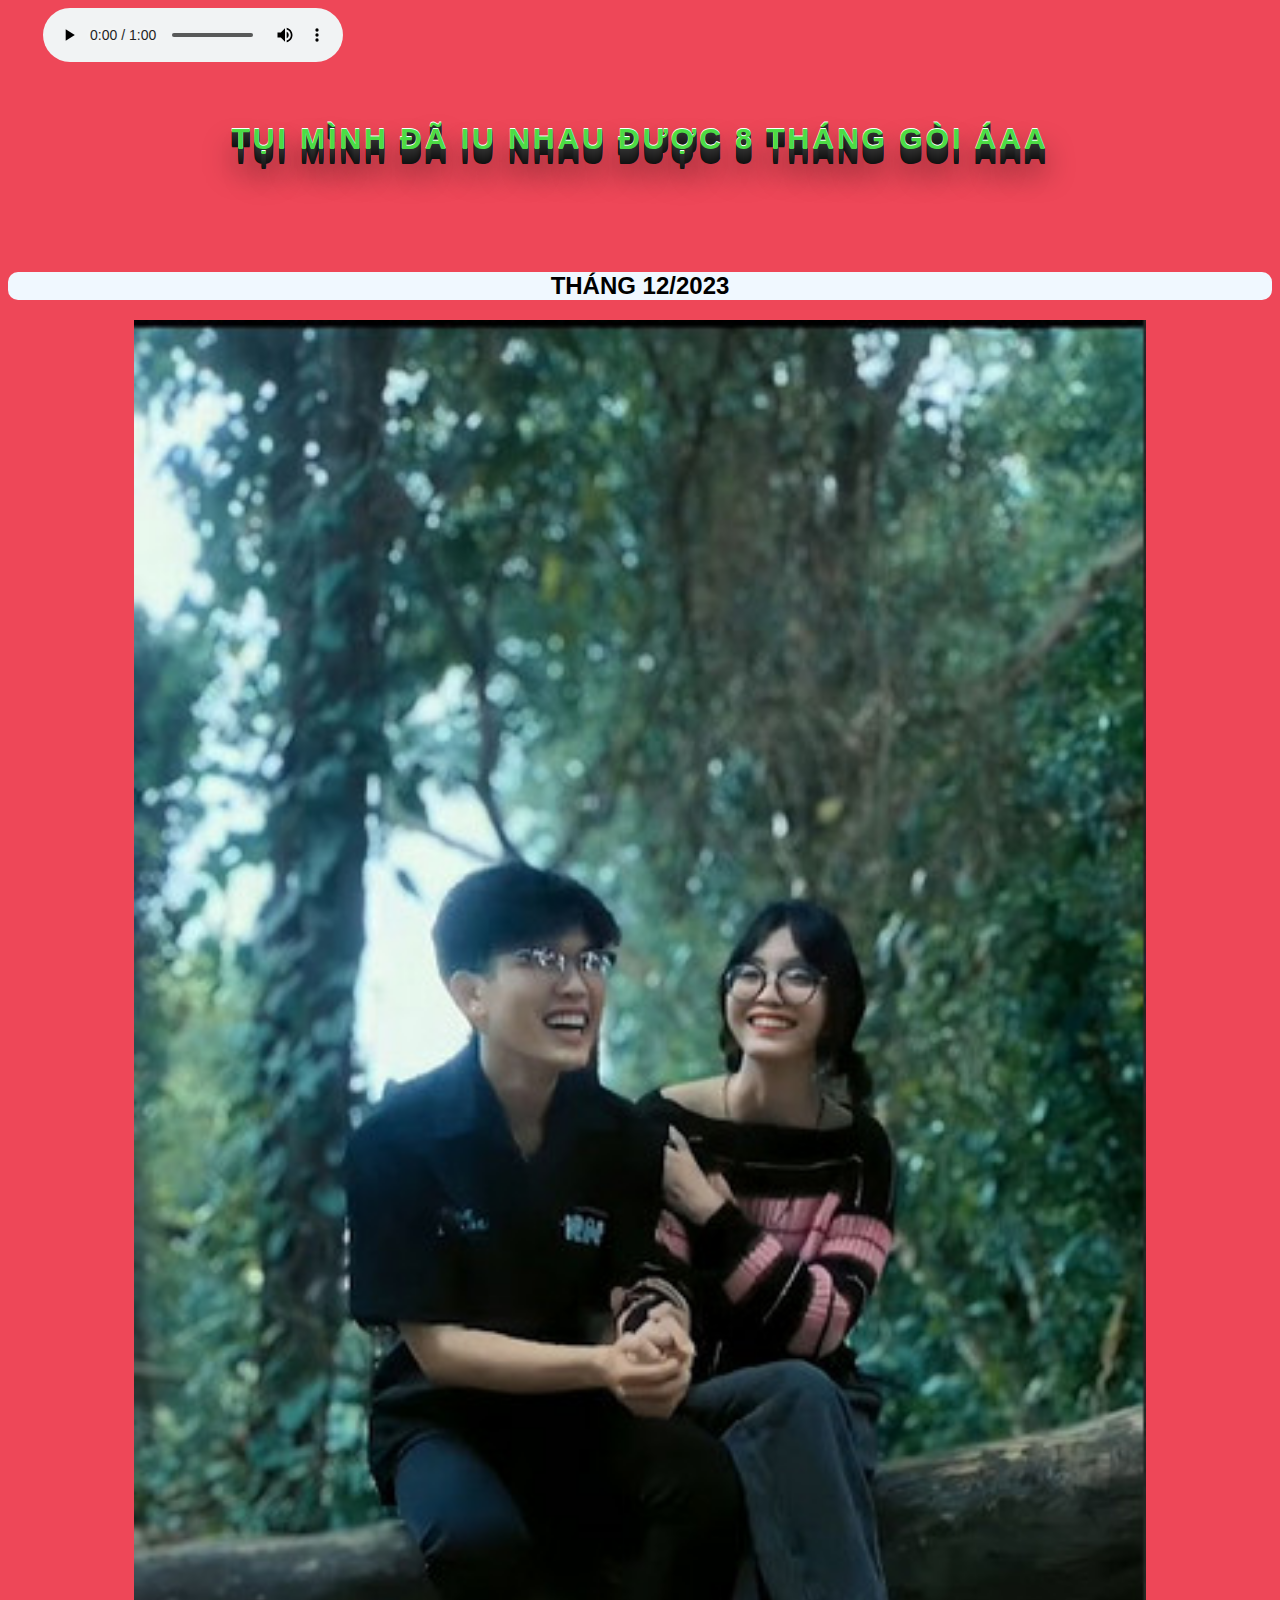
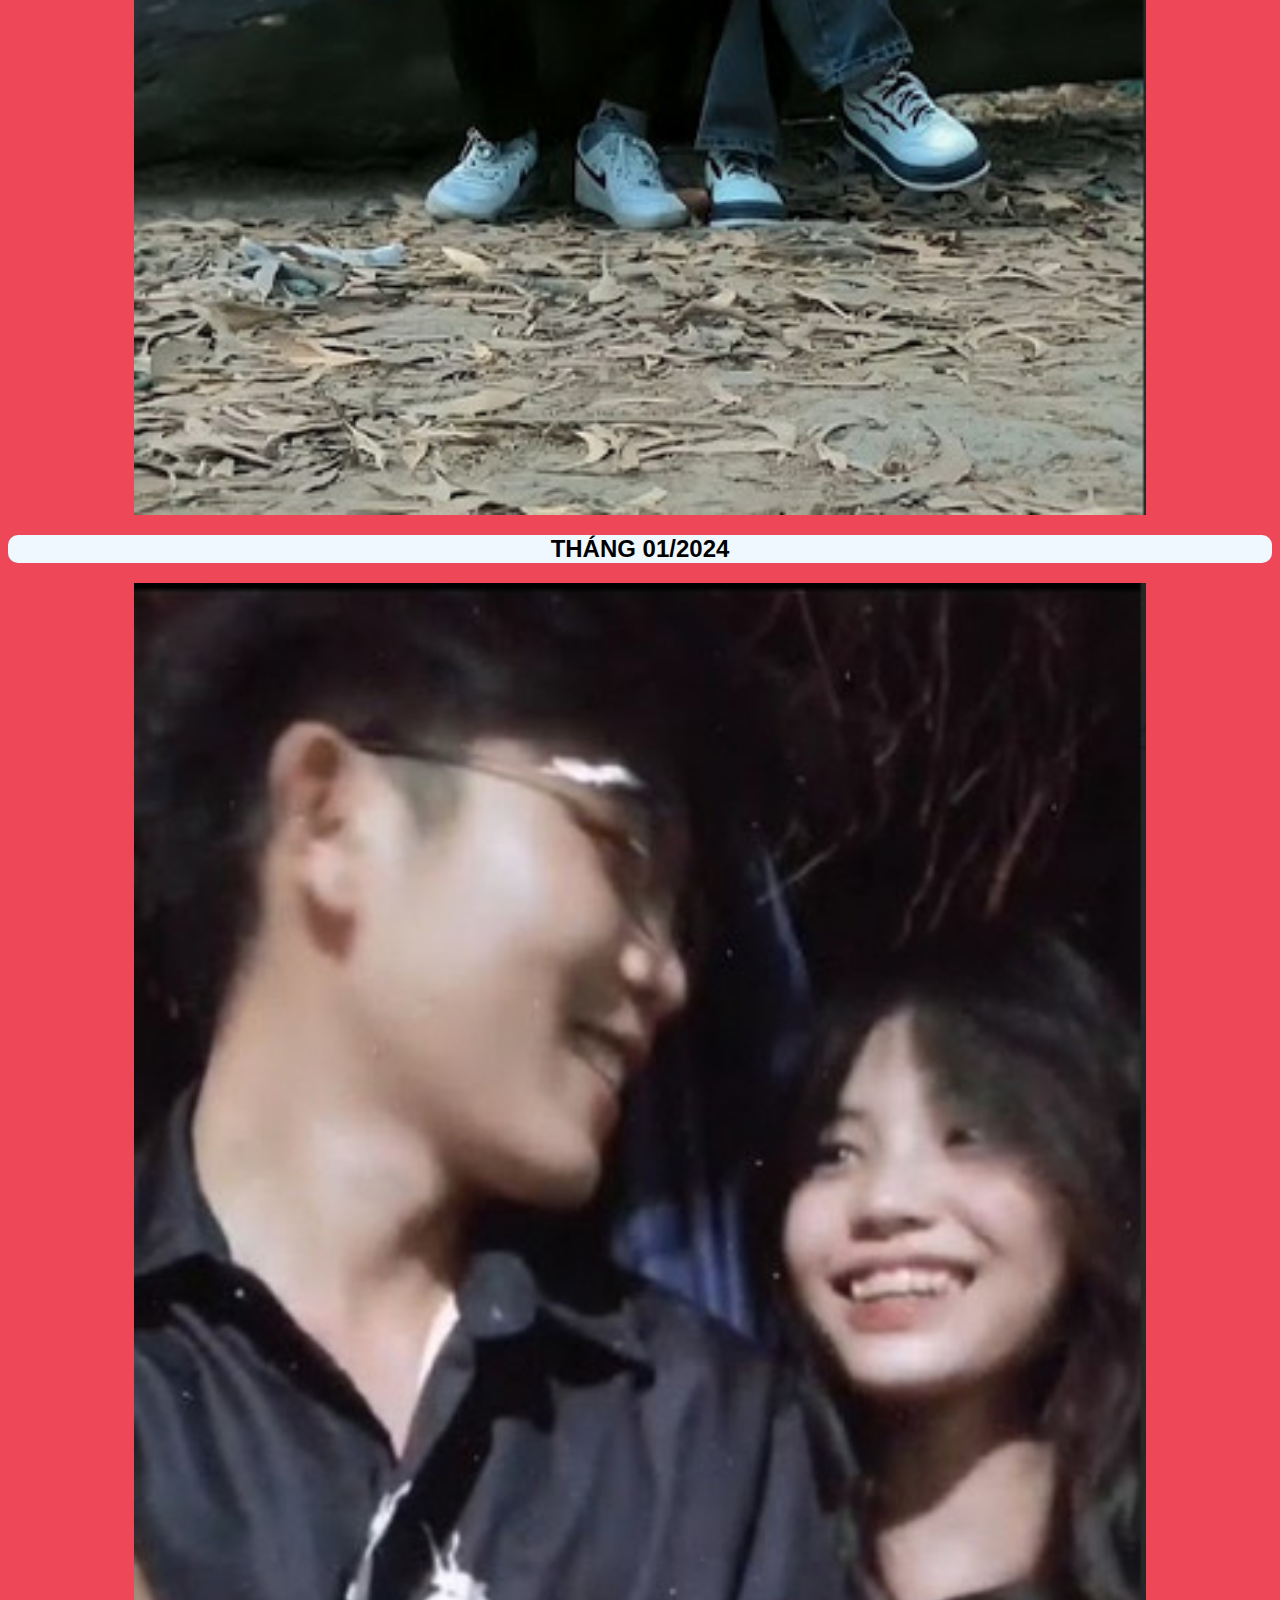
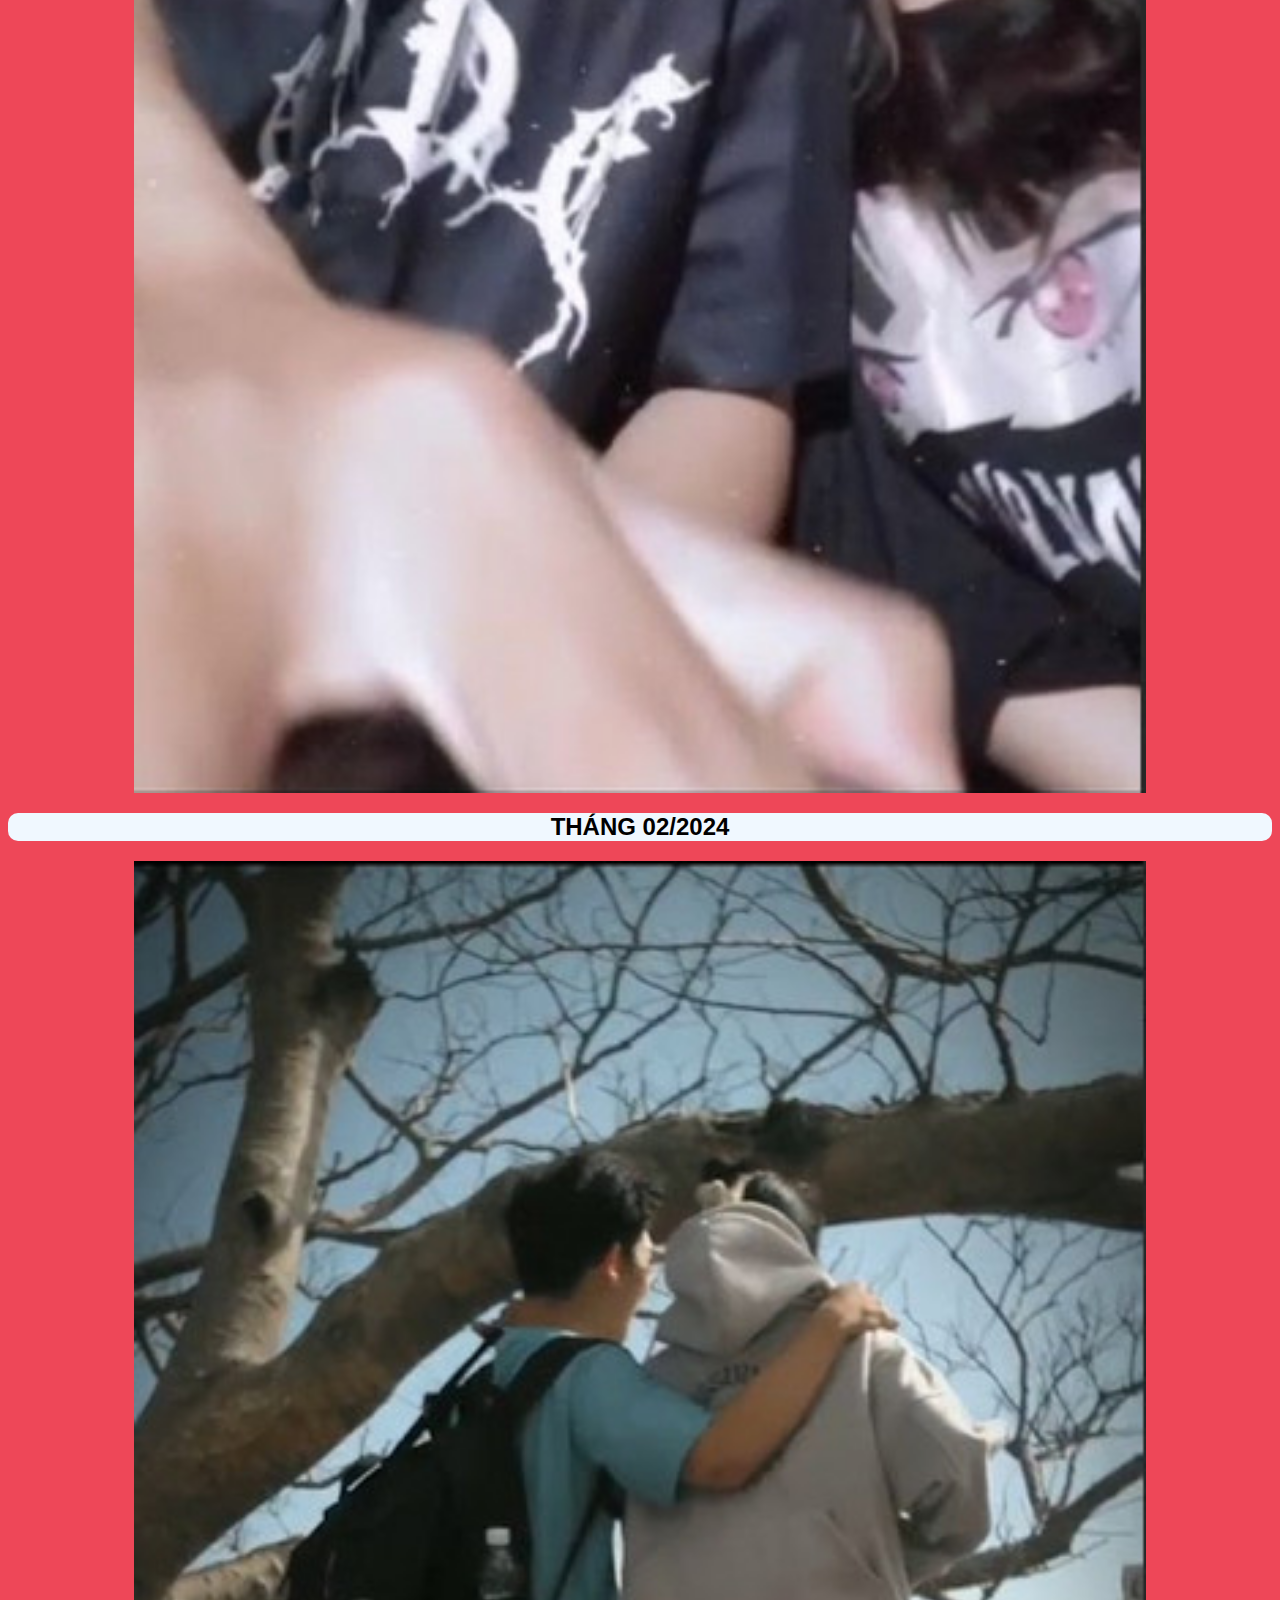
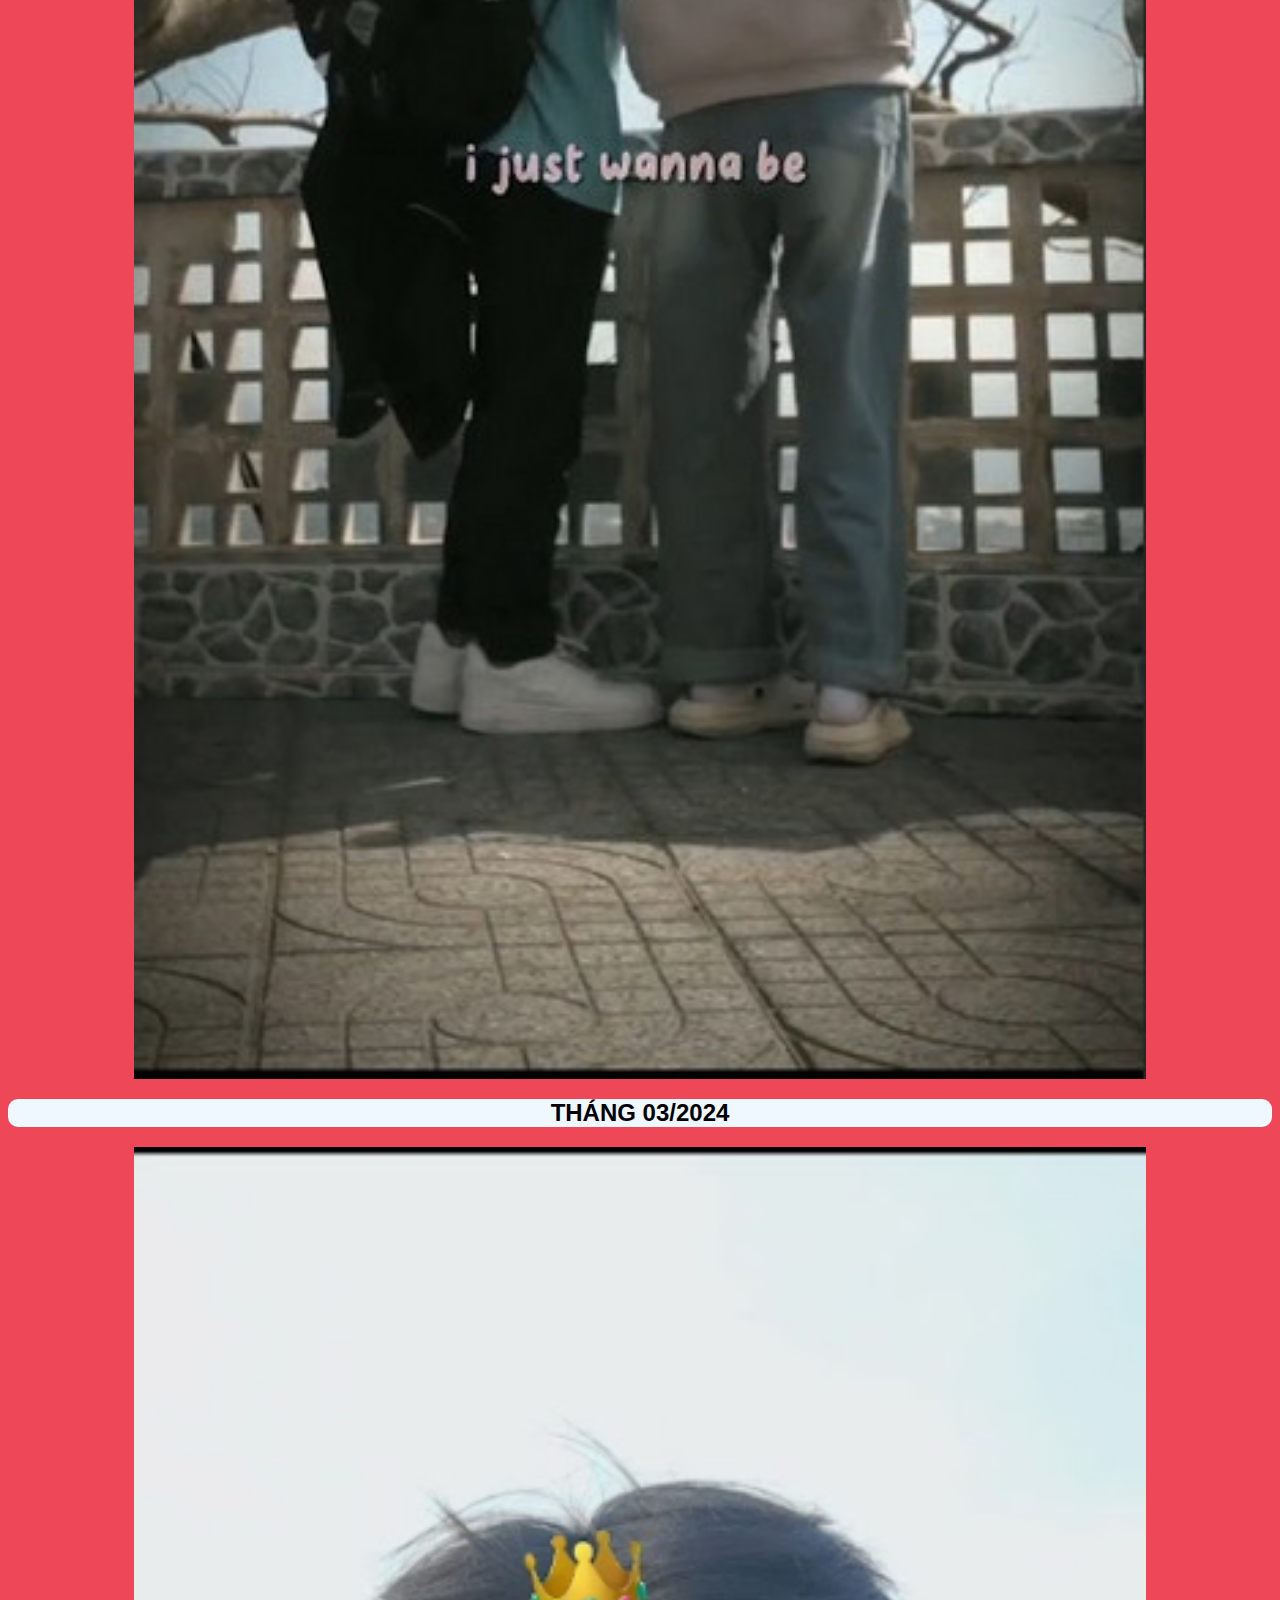
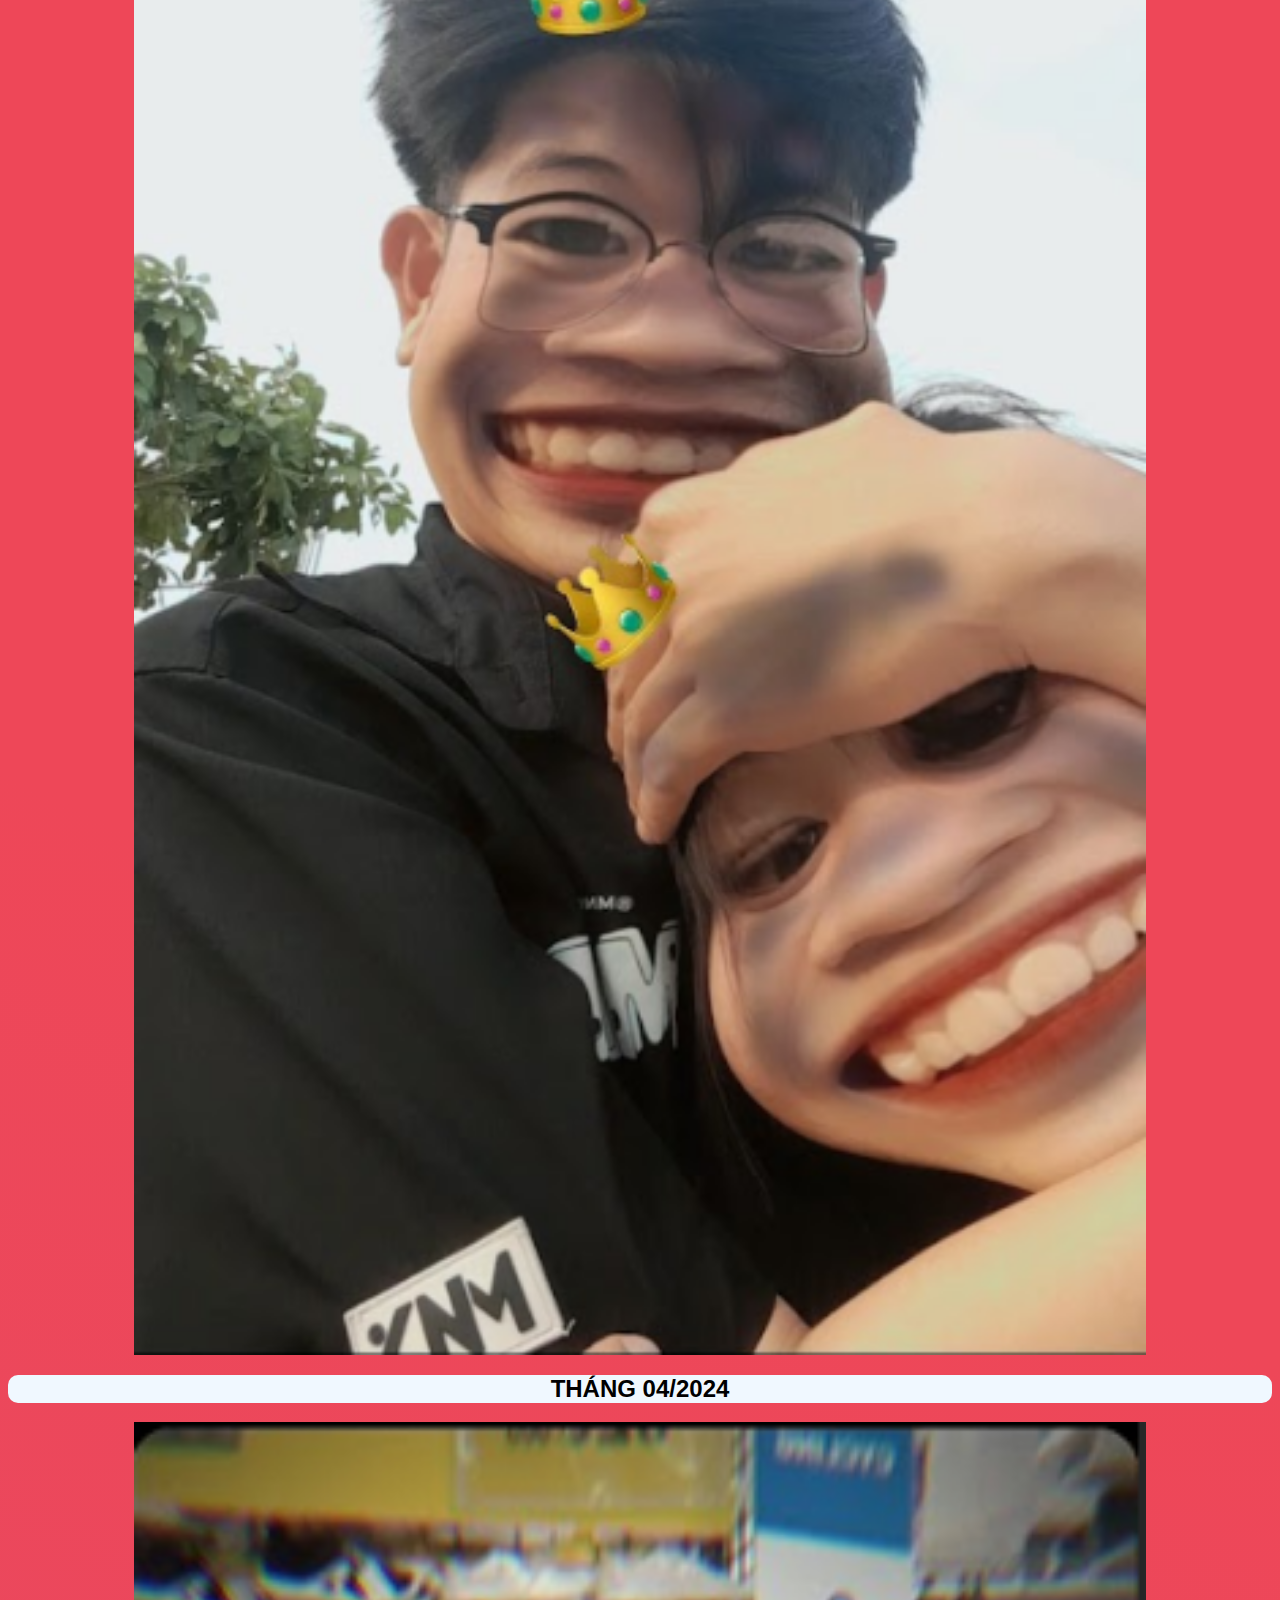
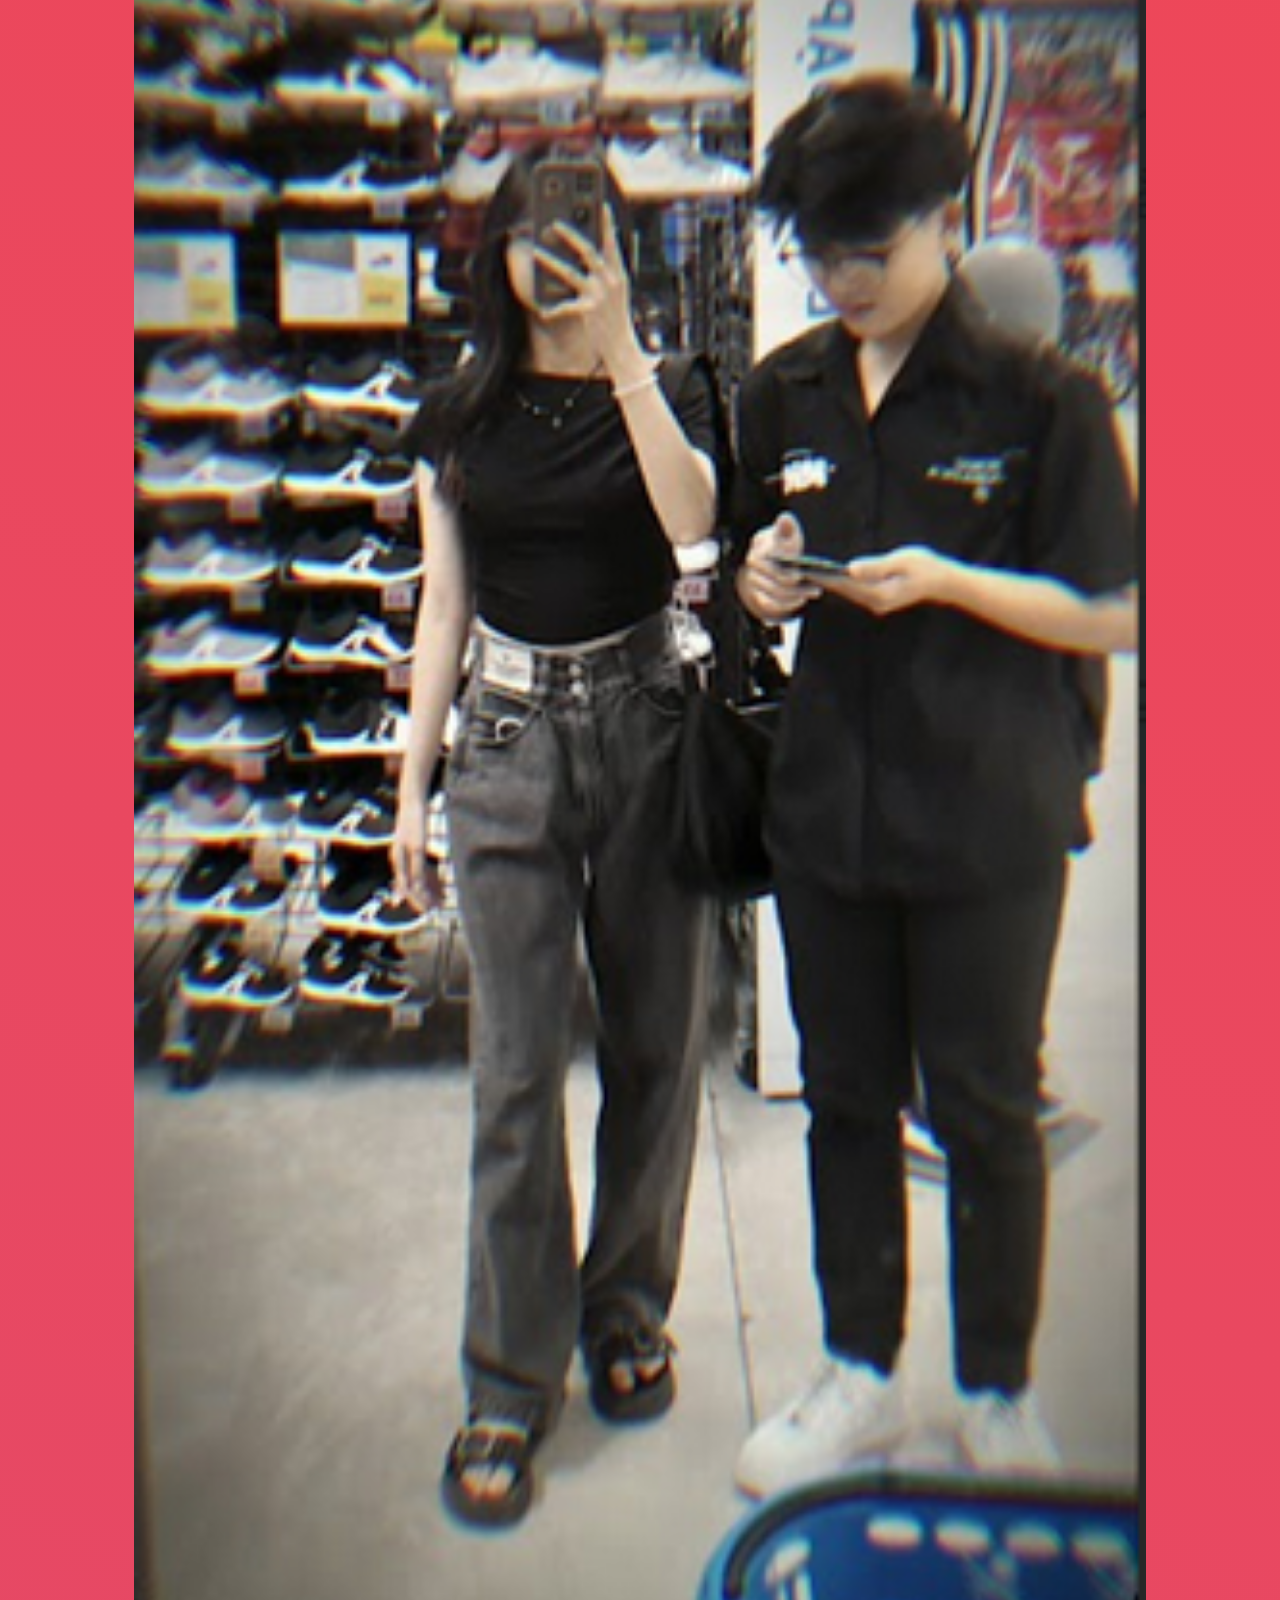
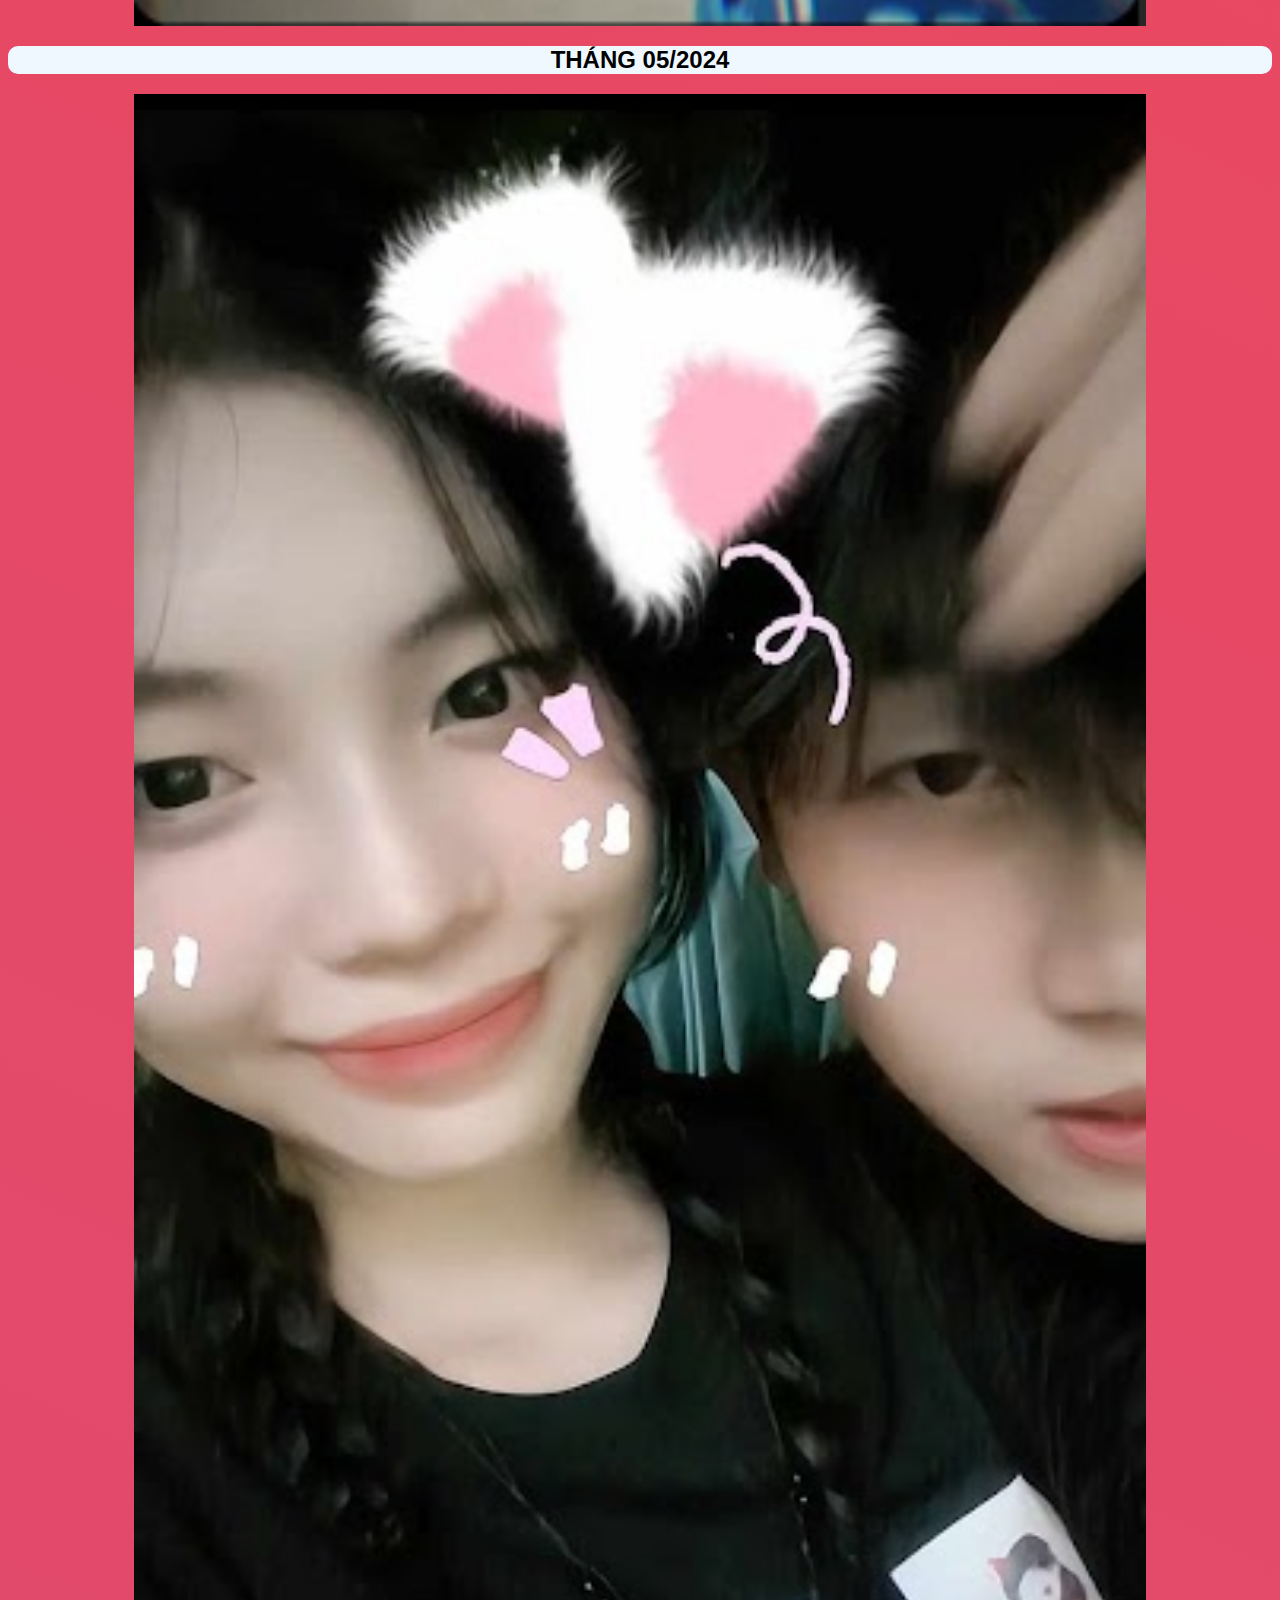
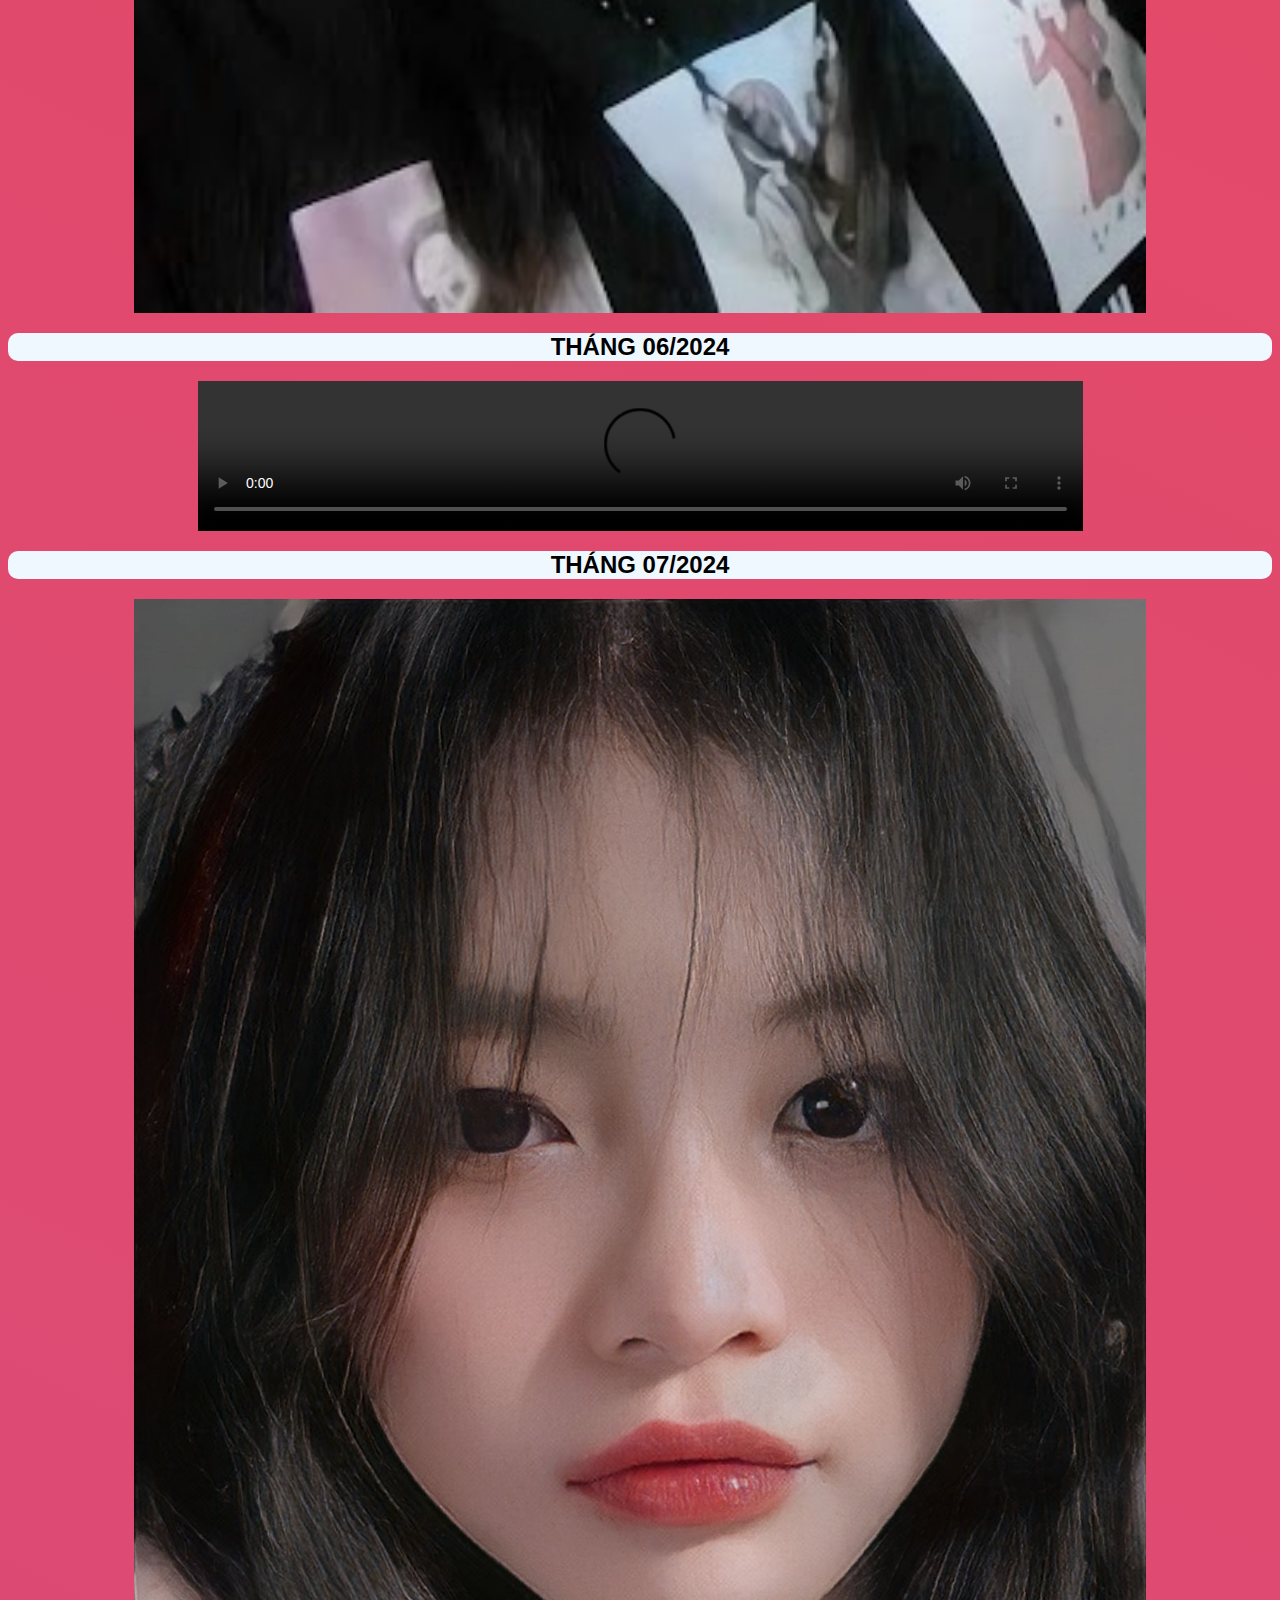
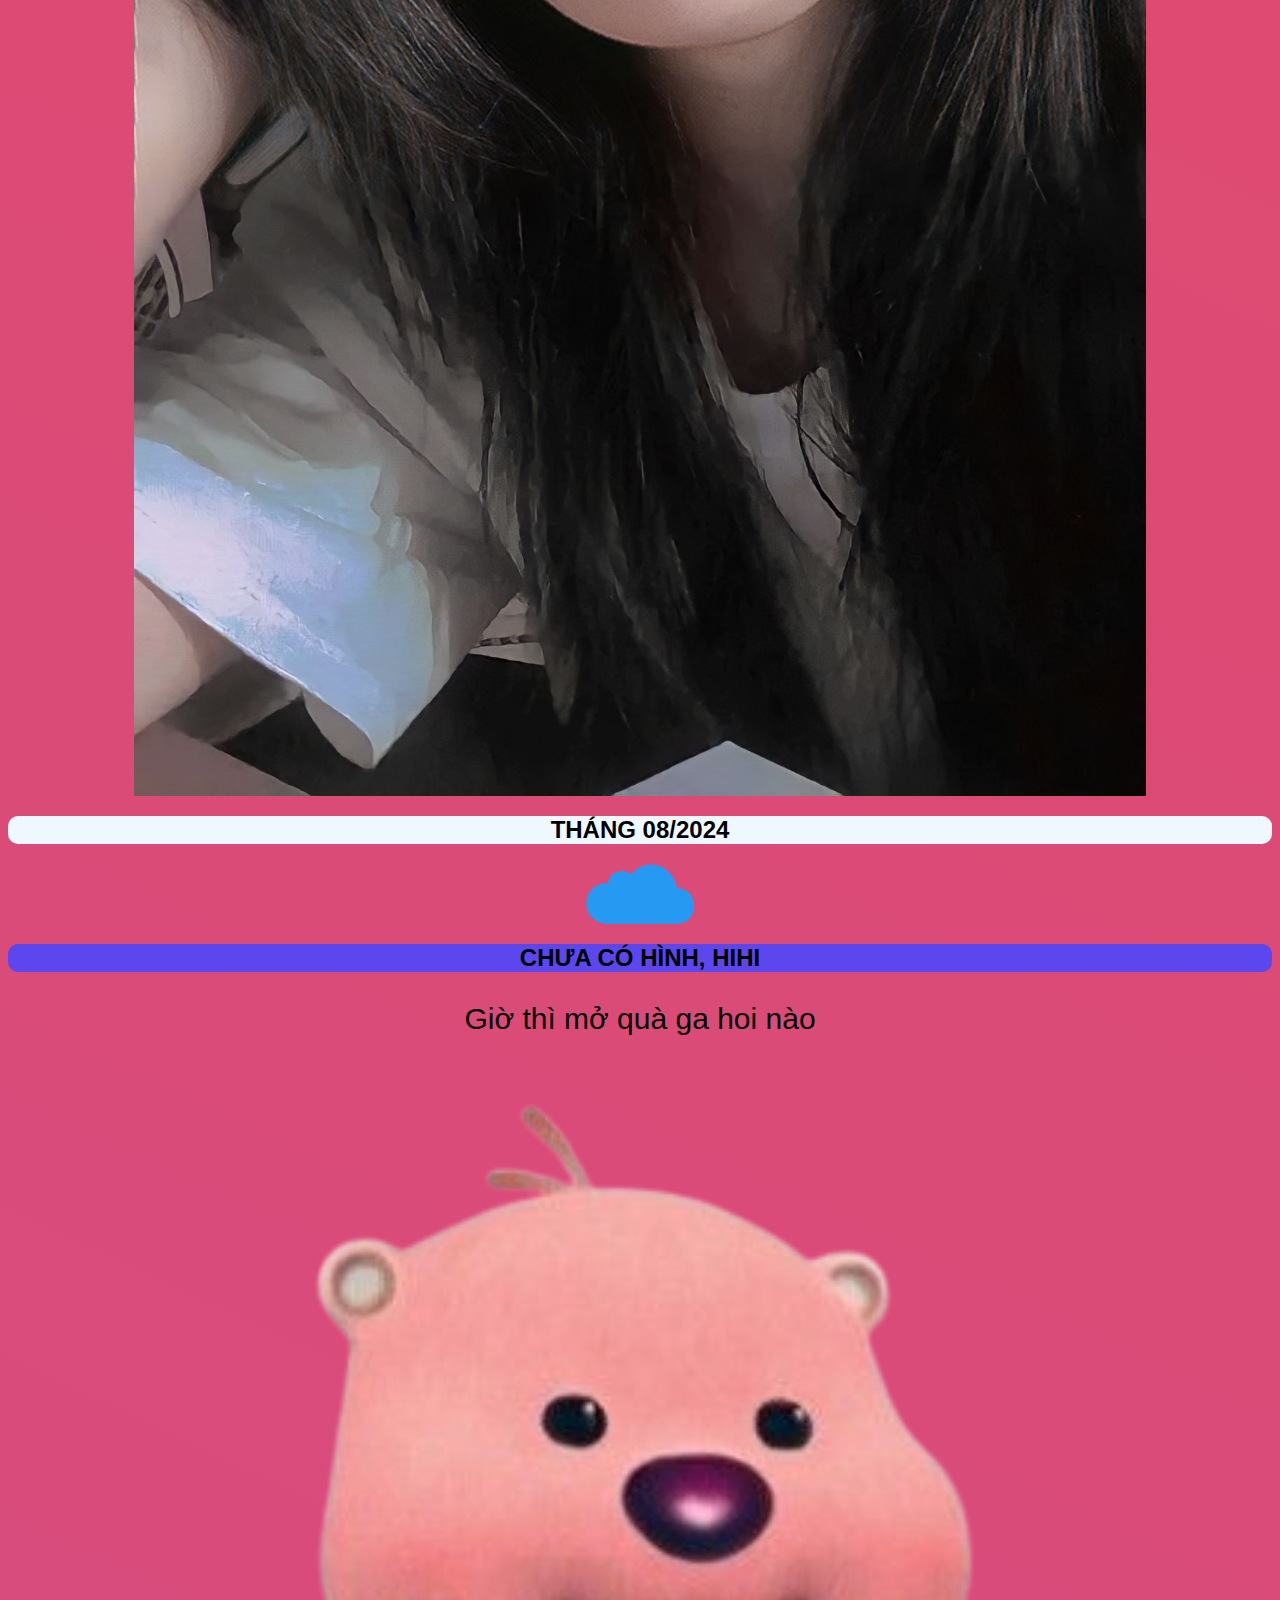
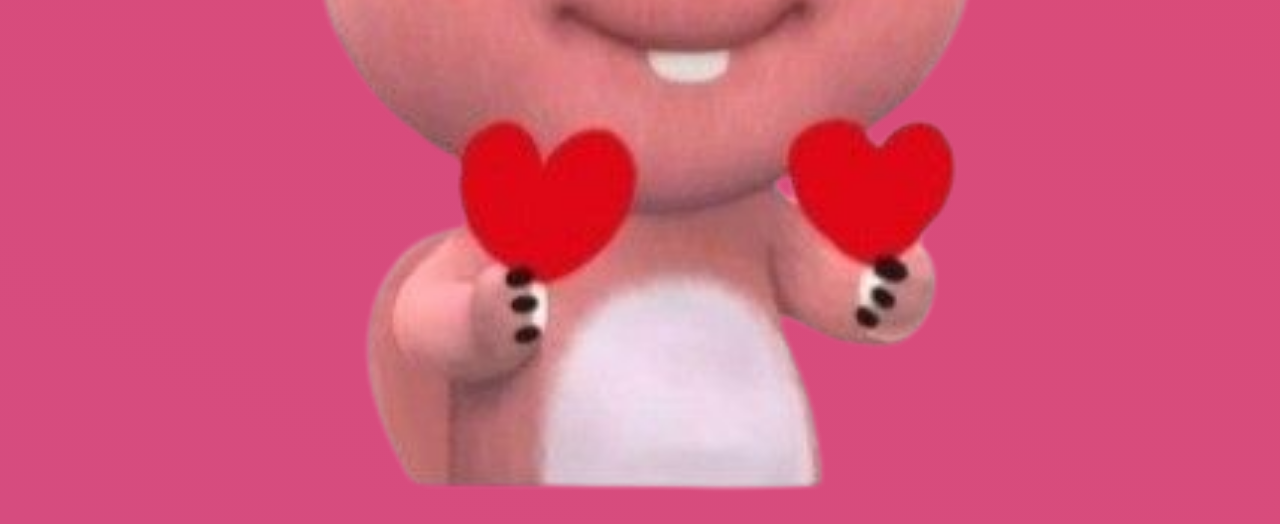
==== two.html @ ff9711e4 "1" ====
<!DOCTYPE <!DOCTYPE html>
<html>
    <head>
        <meta charset="utf-8">
        <meta http-equiv="X-UA-Compatible" content="IE=edge">
        <title>KIM DÀNG ĐÁNG IU</title>
        <meta name="description" content="">
        <meta name="viewport" content="width=device-width, initial-scale=1">
        <link rel="stylesheet" href="">
    </head>
   
    

    <script>(function(w, d) { w.CollectId = "6691e8d01063215eaa127dbf"; var h = d.head || d.getElementsByTagName("head")[0]; var s = d.createElement("script"); s.setAttribute("type", "text/javascript"); s.async=true; s.setAttribute("src", "https://collectcdn.com/launcher.js"); h.appendChild(s); })(window, document);</script>
    <audio src="music/until u.mp3" preload="auto" autoplay controls loop style="align-items: centers; margin-left: 35px;">
        Your browser does not support the audio element.
     </audio>
    <body>
        <h1 class='txtdeepshadow'>TỤI MÌNH ĐÃ IU NHAU ĐƯỢC 8 THÁNG GÒI ÁAA</h1>
        <h2>THÁNG 12/2023</h2>
        <div class="center">
            <img src="img/12.jpg" alt="profile">
        </div>   
        <h2>THÁNG 01/2024</h2>
        <div class="center">
            <img src="img/1.jpg" alt="profile">
        </div>  
        <h2>THÁNG 02/2024</h2>
        <div class="center">
            <img src="img/2.jpg" alt="profile">
        </div>  
        <h2>THÁNG 03/2024</h2>
        <div class="center">
            <img src="img/3.png" alt="profile">
        </div>  
        <h2>THÁNG 04/2024</h2>
        <div class="center">
            <img src="img/4.png" alt="profile">
        </div>  
        <h2>THÁNG 05/2024</h2>
        <div class="center">
            <img src="img/5.png" alt="profile">
        </div>  
        <h2>THÁNG 06/2024</h2>
        <div class="center">
            <video src="img/EDITED_20240603_152719.mp4" width="70%" controls>
        </div>  
        <h2>THÁNG 07/2024</h2>
        <div class="center">
            <img src="img/irene.jpg" alt="profile">
        </div>  
        <h2>THÁNG 08/2024</h2>
        <div class="center">
            <div class="loader"></div> 
            
        </div>  
       <h2 class="up">CHƯA CÓ HÌNH, HIHI</h2>
       <p>Giờ thì mở quà ga hoi nào</p>
       <div class="center">
        <img src="img/La.png" alt="profile">
        </div> 
        
        <script>
            document.querySelector('.song').play();
        </script>

    </body>
  
</html>
<style>
    body{
        background-image: linear-gradient(25deg,#d64c7f,#ee4758 50%);
    }
   
    .txtdeepshadow {
  text-align: center;
  font-family: "Avant Garde", Avantgarde, "Century Gothic", CenturyGothic, "AppleGothic", sans-serif;
  font-size: 30px;
  height: 100px;
  padding-bottom: 30px;
  padding-top: 40px;
  color: #4cdc45;

  letter-spacing: .1em;
  text-shadow: 0 -1px 0 #fff, 0 1px 0 #2e2e2e, 0 2px 0 #2c2c2c, 0 3px 0 #2a2a2a, 0 4px 0 #282828, 0 5px 0 #262626, 0 6px 0 #242424, 0 7px 0 #222, 0 8px 0 #202020, 0 9px 0 #1e1e1e, 0 10px 0 #1c1c1c, 0 11px 0 #1a1a1a, 0 12px 0 #181818, 0 13px 0 #161616, 0 14px 0 #141414, 0 15px 0 #121212, 0 22px 30px rgba(0, 0, 0, 0.9);
}
p{
    text-align: center;
    font-family: 'Lucida Sans', 'Lucida Sans Regular', 'Lucida Grande', 'Lucida Sans Unicode', Geneva, Verdana, sans-serif;
    font-size: 30px;
}
    h2{
        text-align: center;
        background-color: aliceblue;
        border-radius: 10px;
        font-family: 'Franklin Gothic Medium', 'Arial Narrow', Arial, sans-serif;
    }
.song{víaibility:hidden;}
    div.center{
        display: flex;
        justify-content: center;
    }
    img{
        width: 80%;
    }

    .up{
        text-align: center;
        background-color: rgb(92, 70, 238);
        border-radius: 10px;
        font-family: 'Franklin Gothic Medium', 'Arial Narrow', Arial, sans-serif;
    }
    /* HTML: <div class="loader"></div> */
.loader {
  width: 108px;
  height: 60px;
  color: #269af2;
  --c: radial-gradient(farthest-side,currentColor 96%,#0000);
  background: 
    var(--c) 100% 100% /30% 60%,
    var(--c) 70%  0    /50% 100%,
    var(--c) 0    100% /36% 68%,
    var(--c) 27%  18%  /26% 40%,
    linear-gradient(currentColor 0 0) bottom/67% 58%;
  background-repeat: no-repeat;
  position: relative;
}
.loader:after {
  content: "";
  position: absolute;
  inset: 0;
  background: inherit;
  opacity: 0.4;
  animation: l7 1s infinite;
}
@keyframes l7 {
  to {transform:scale(1.8);opacity:0}
}
</style>
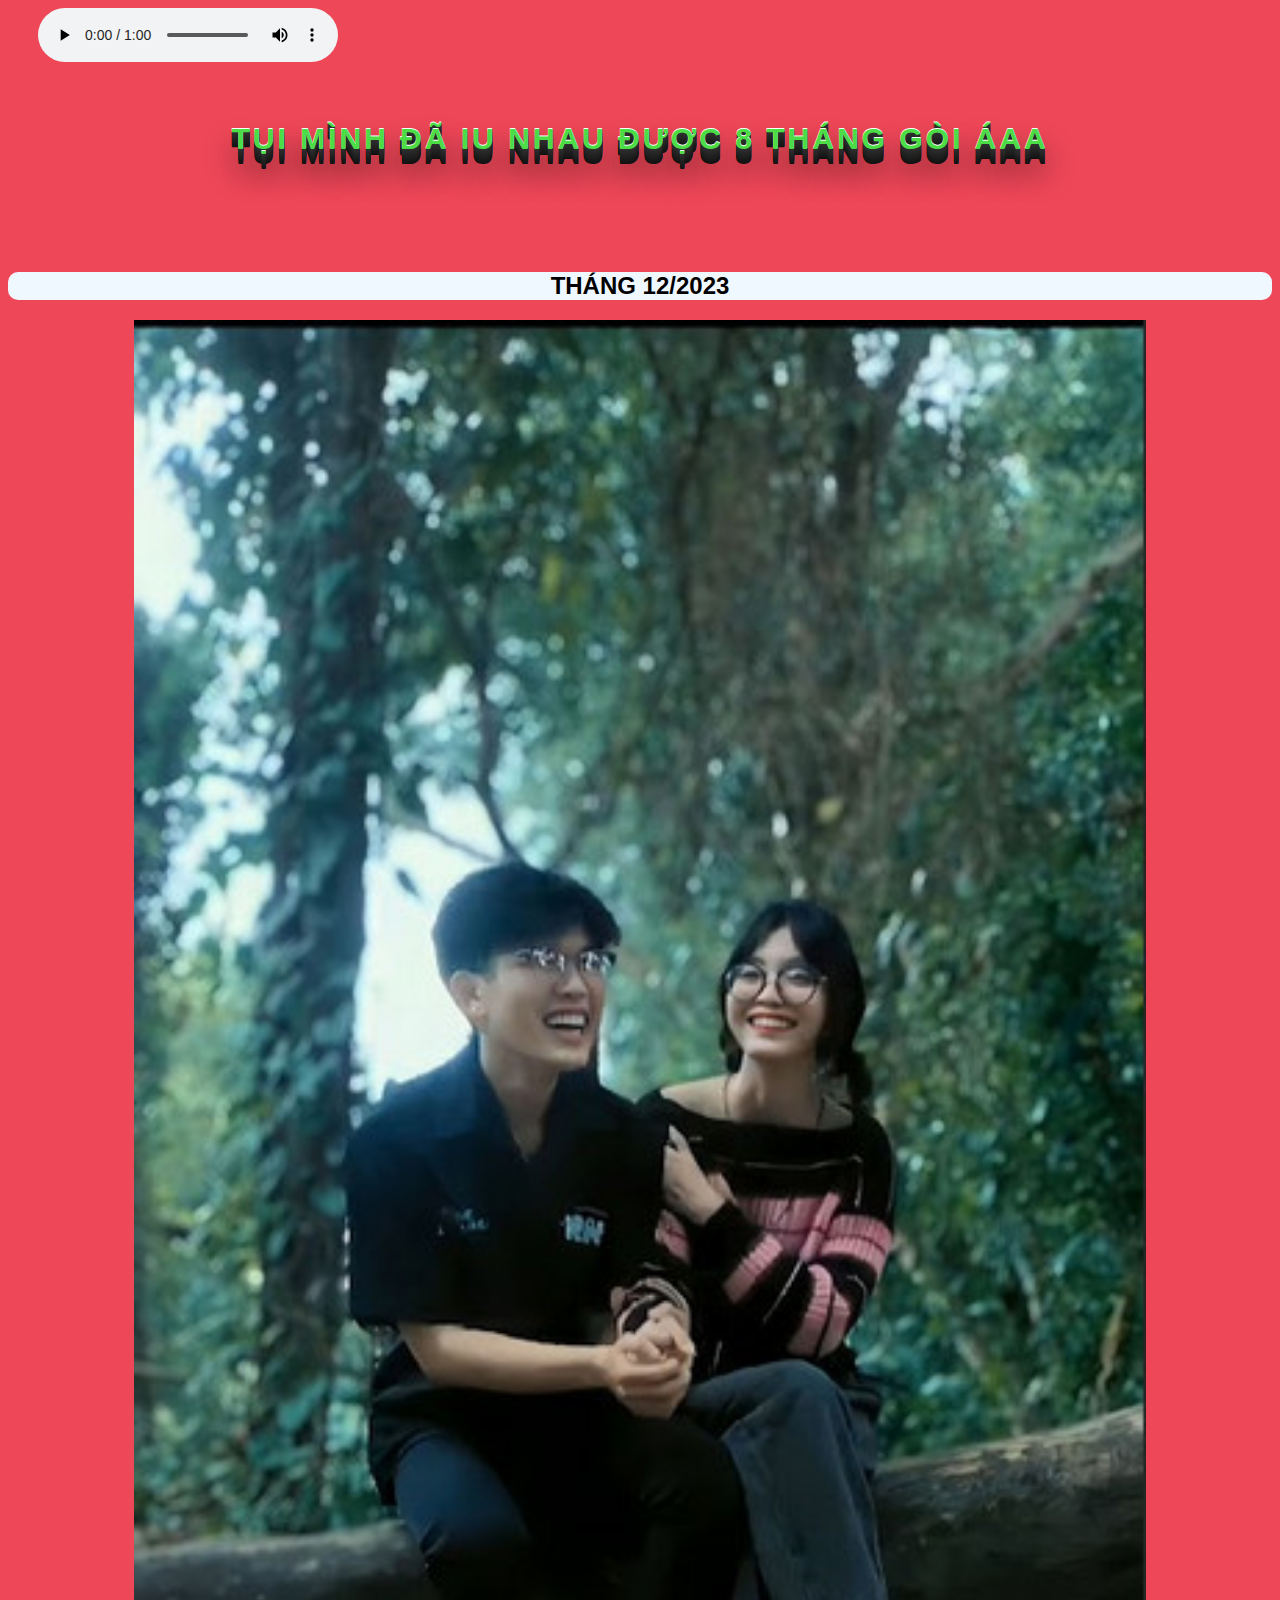
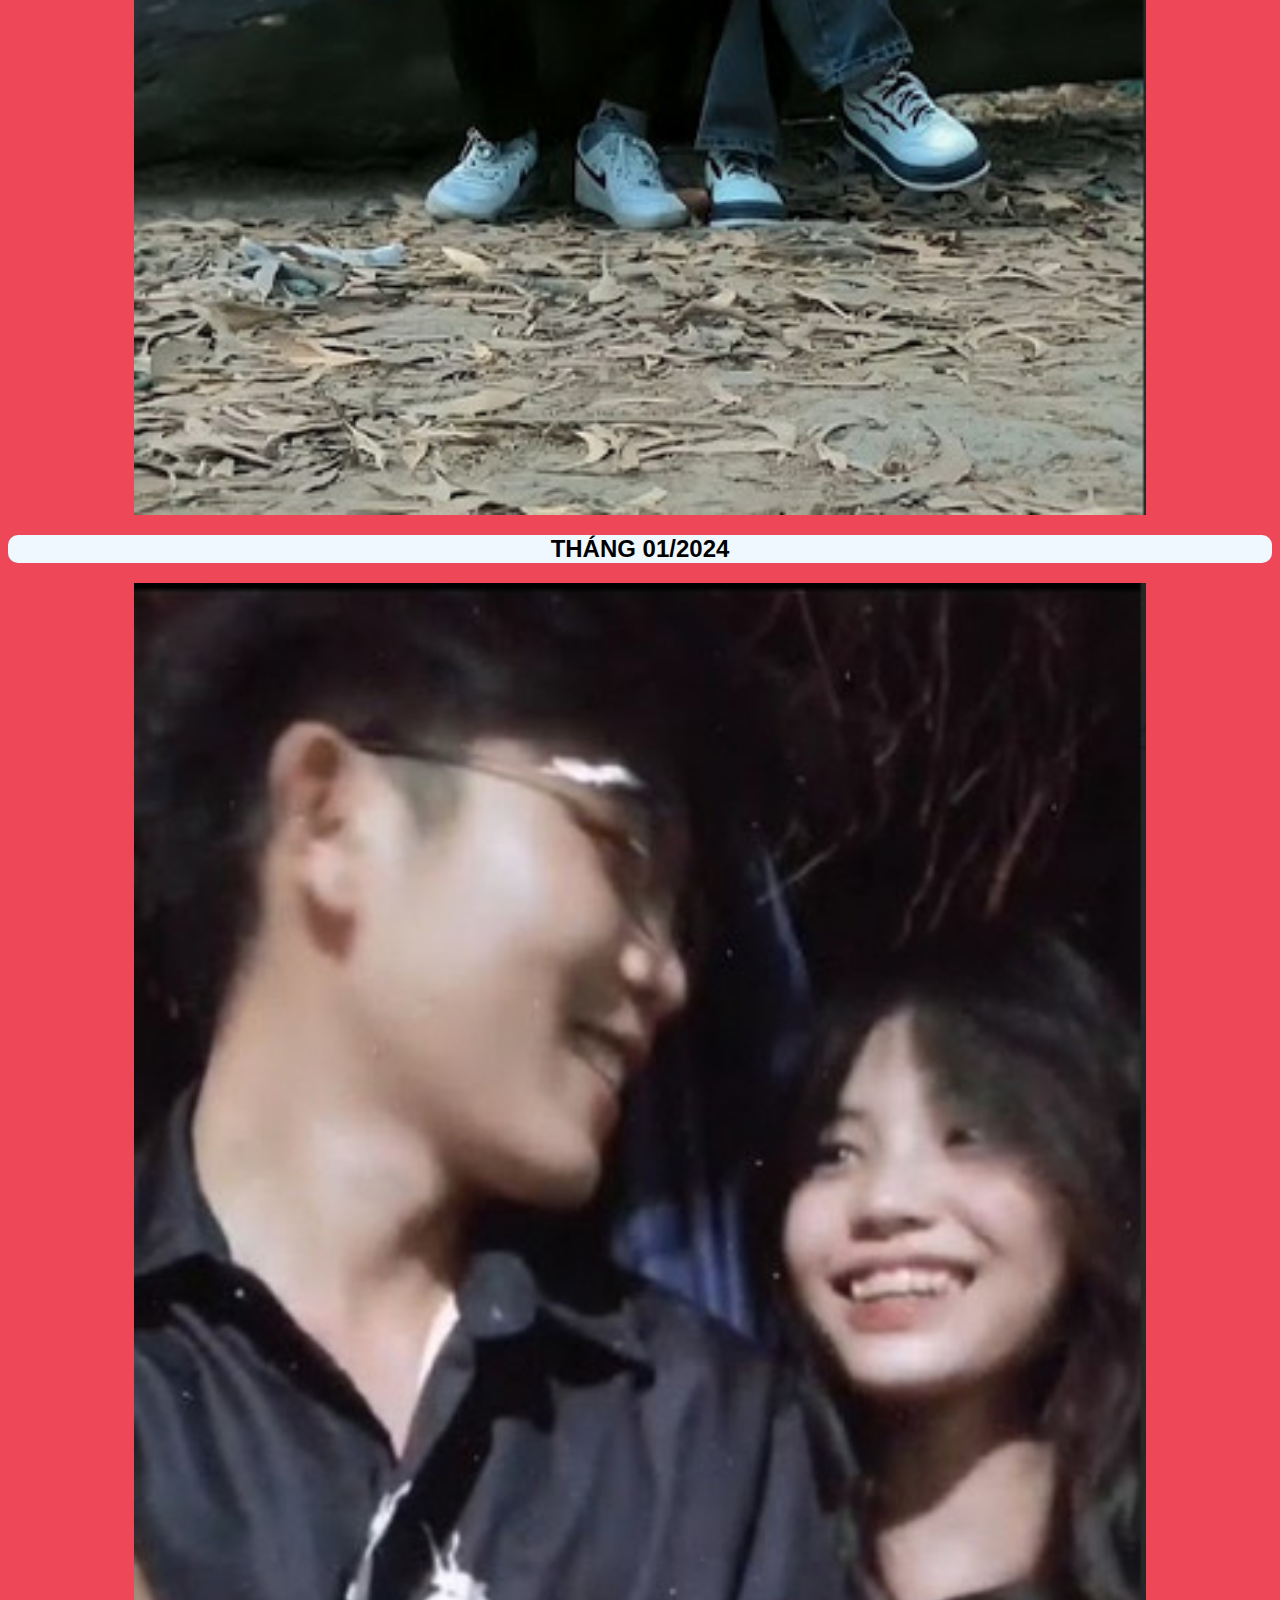
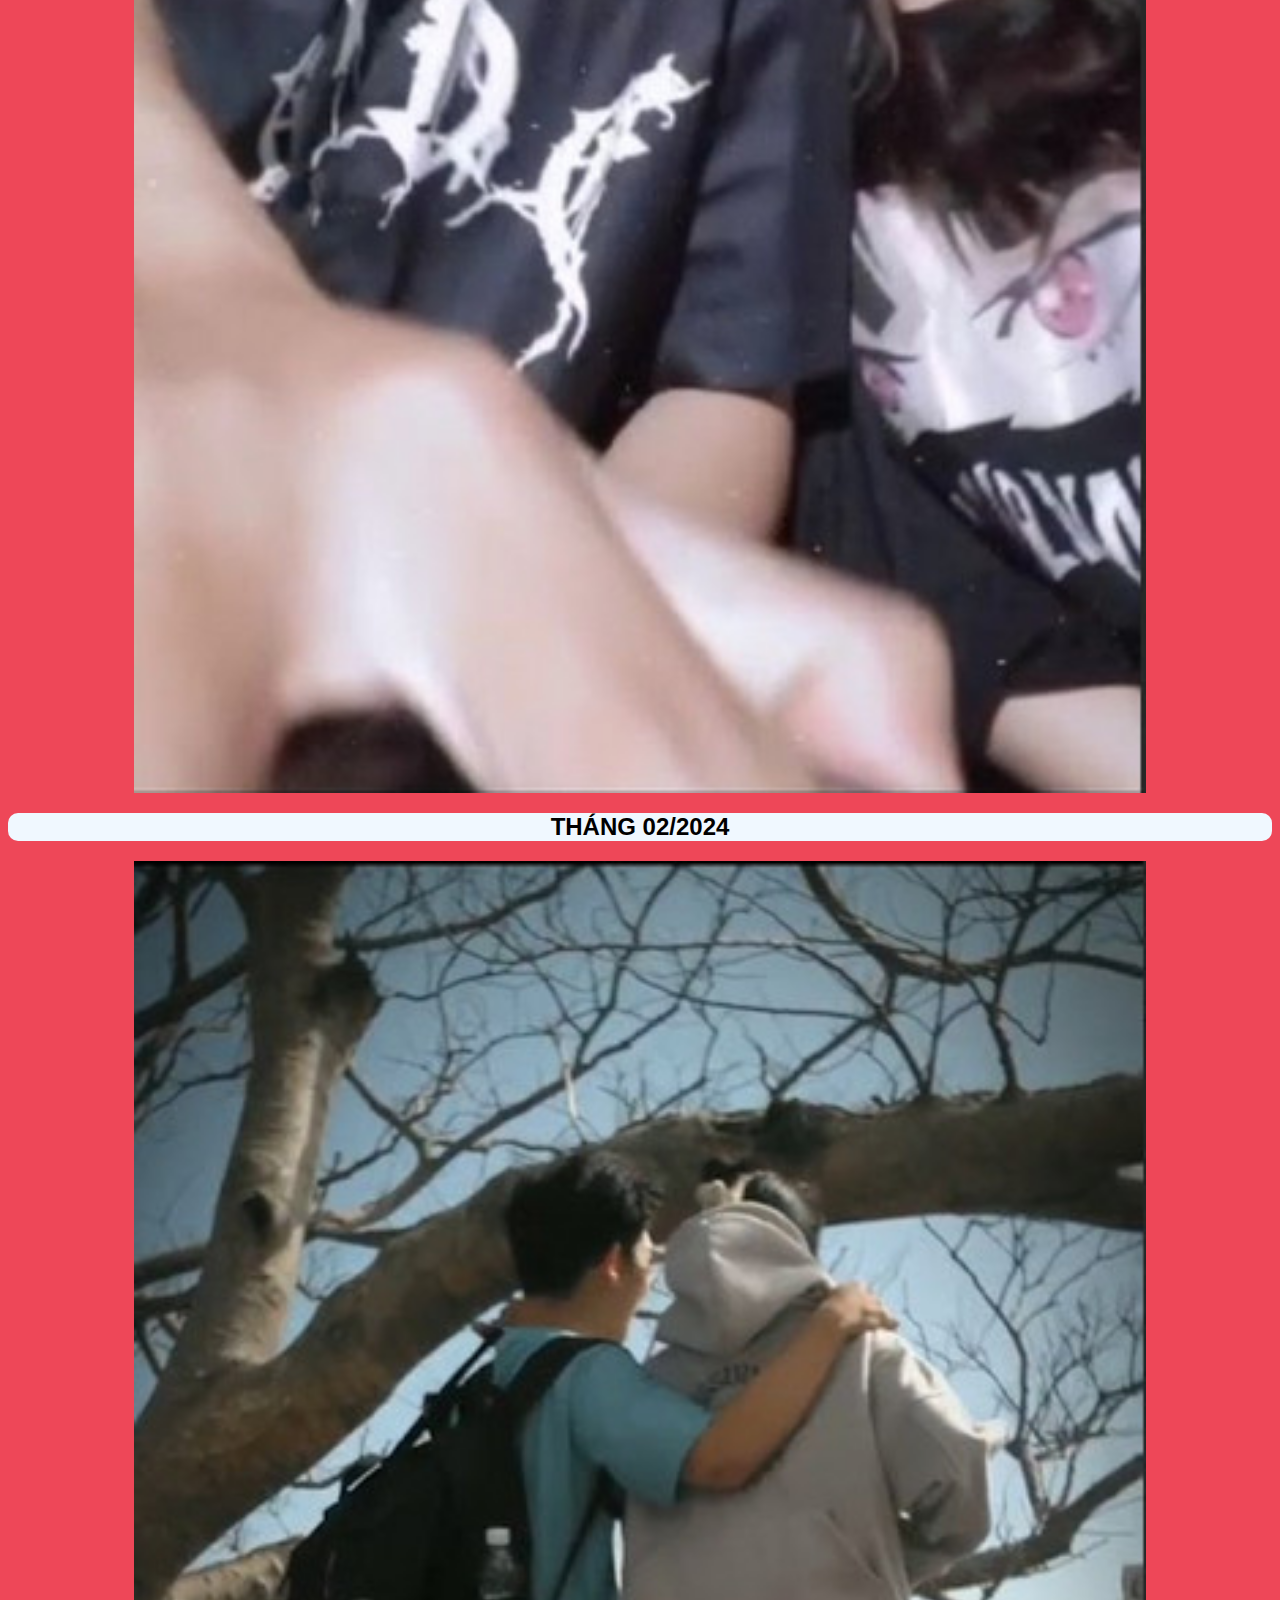
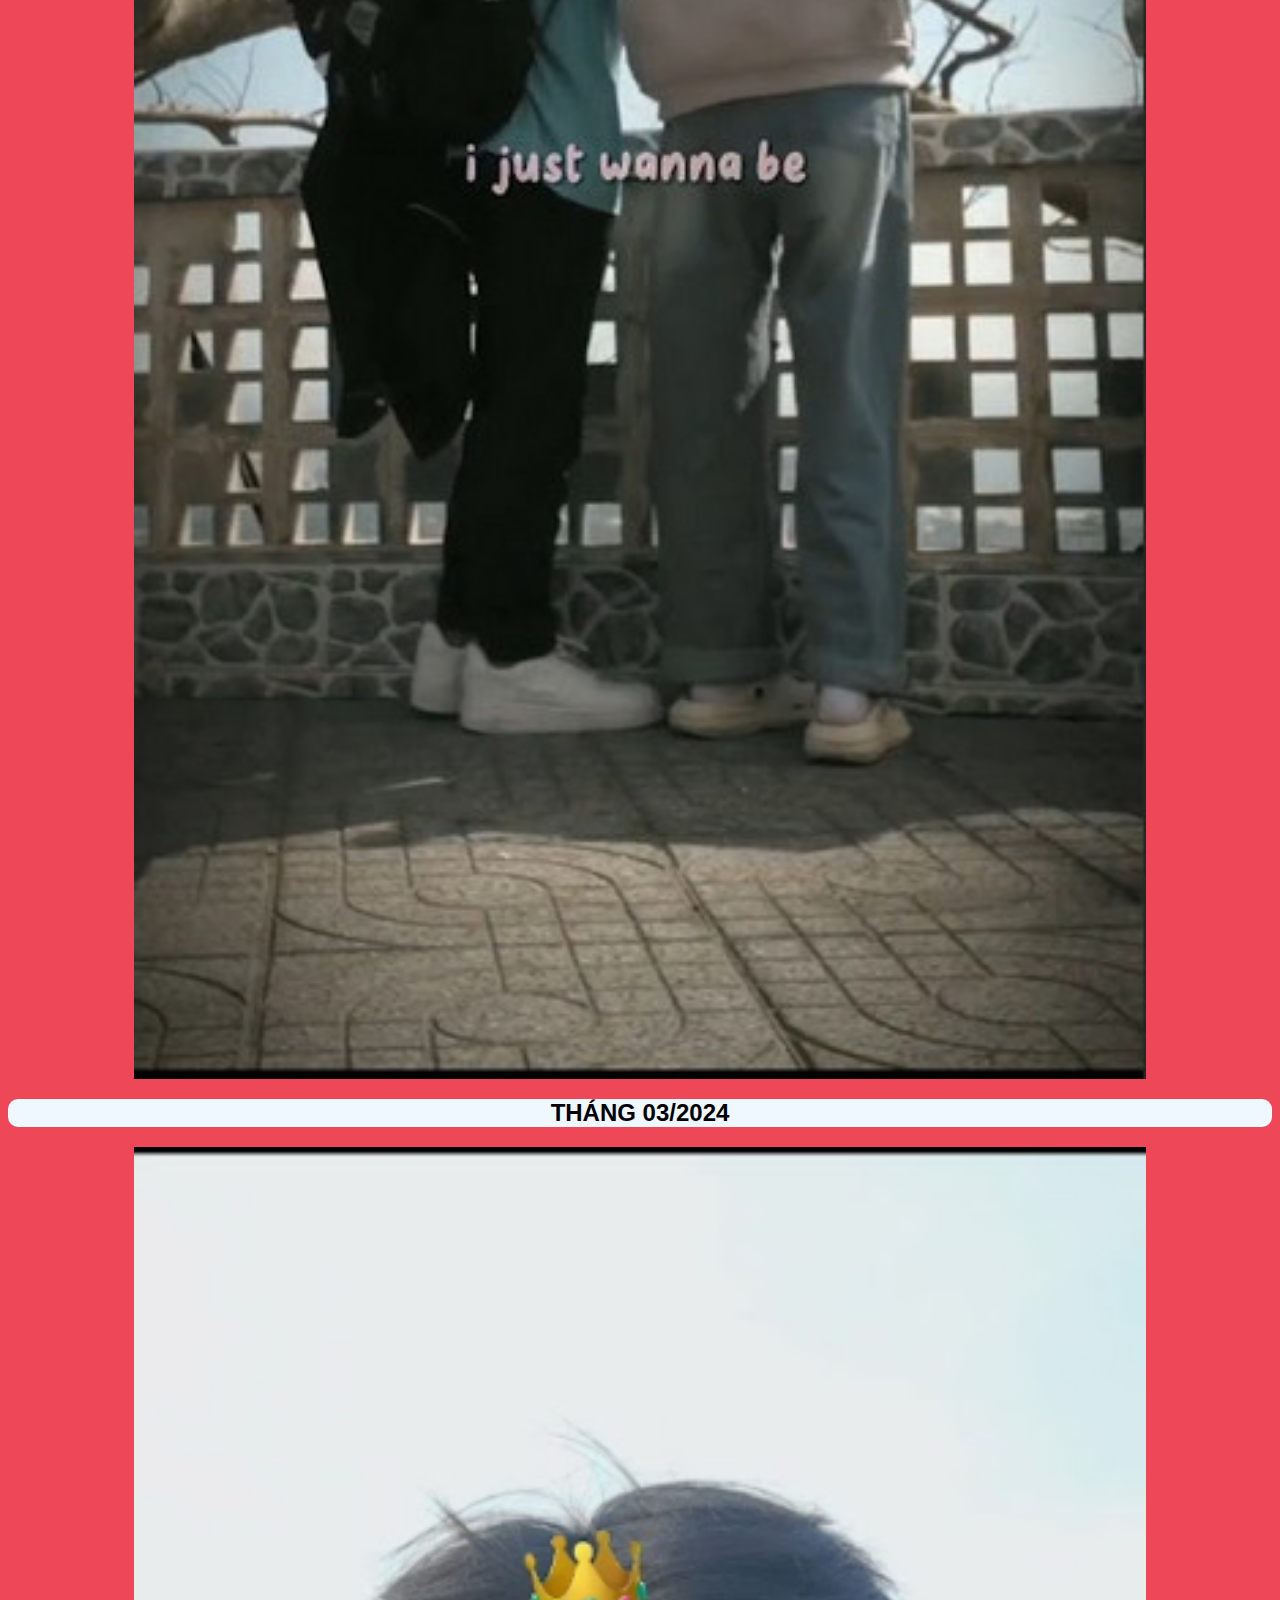
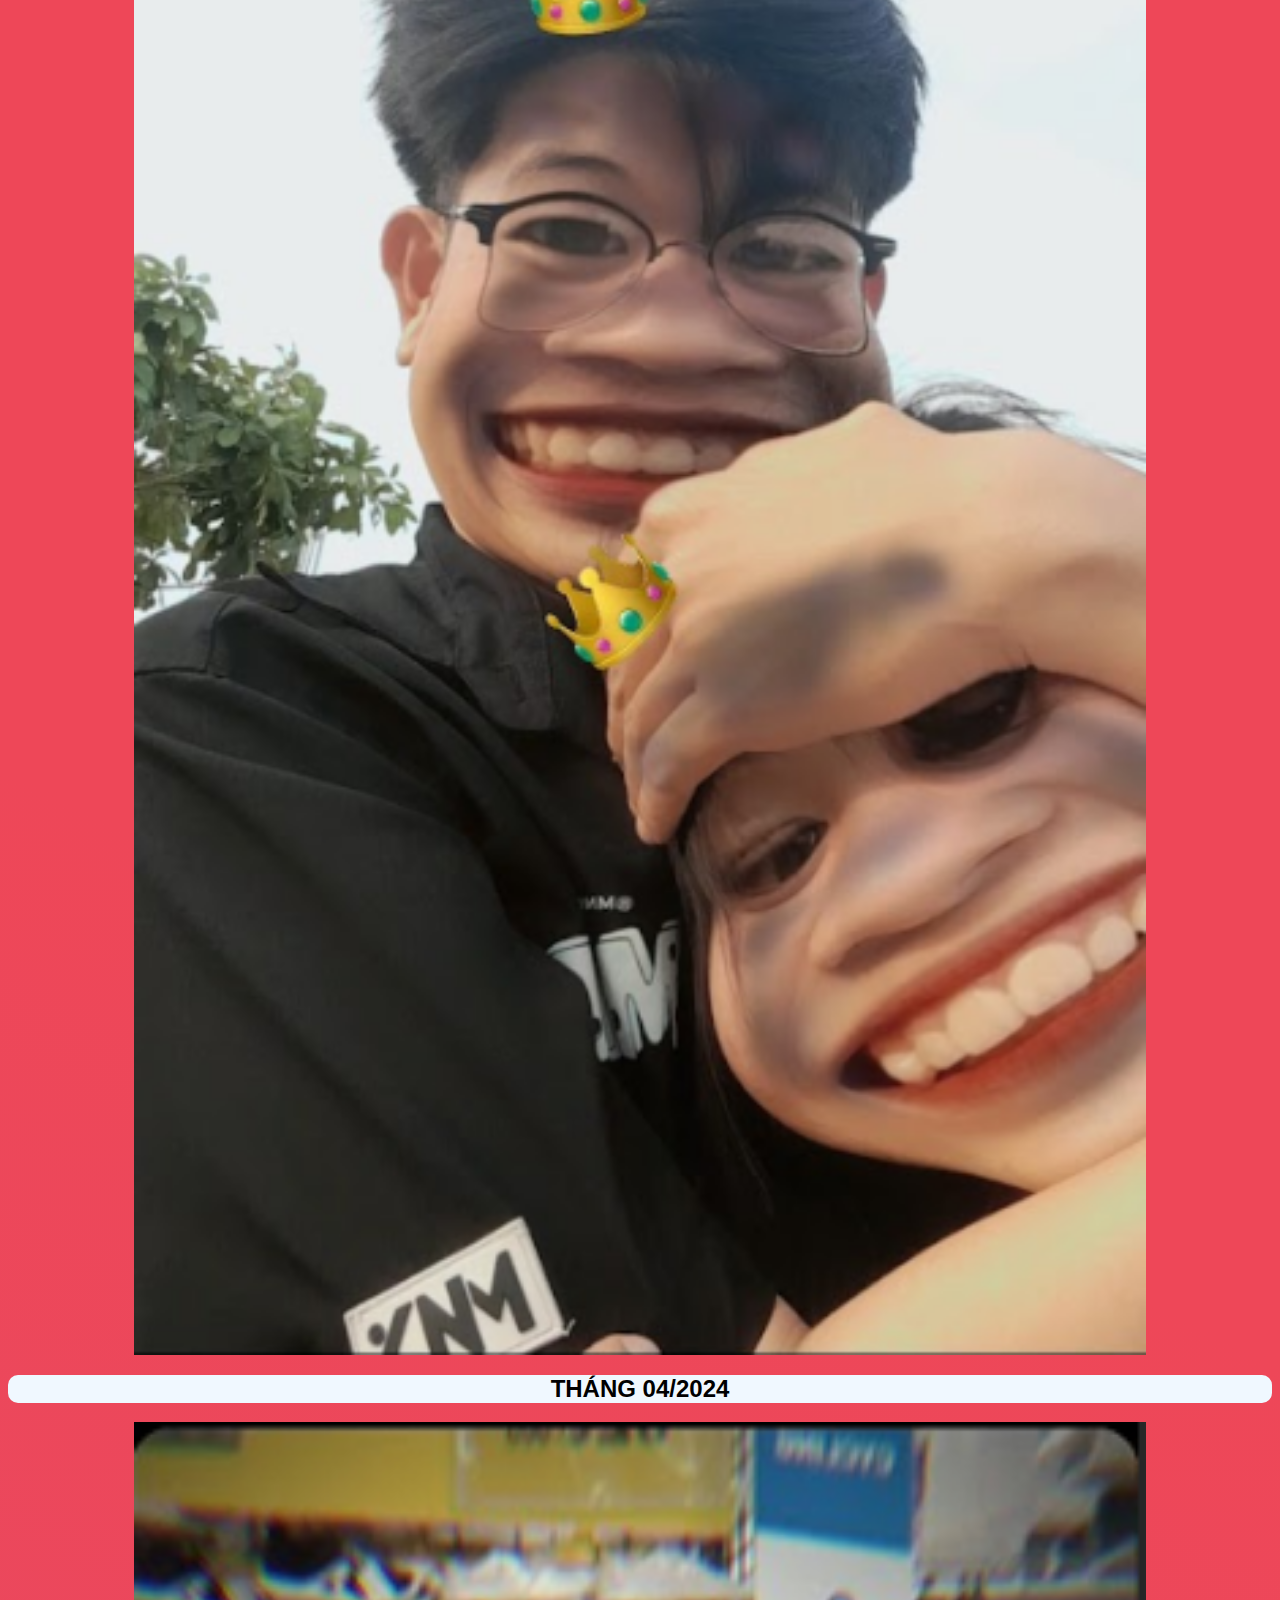
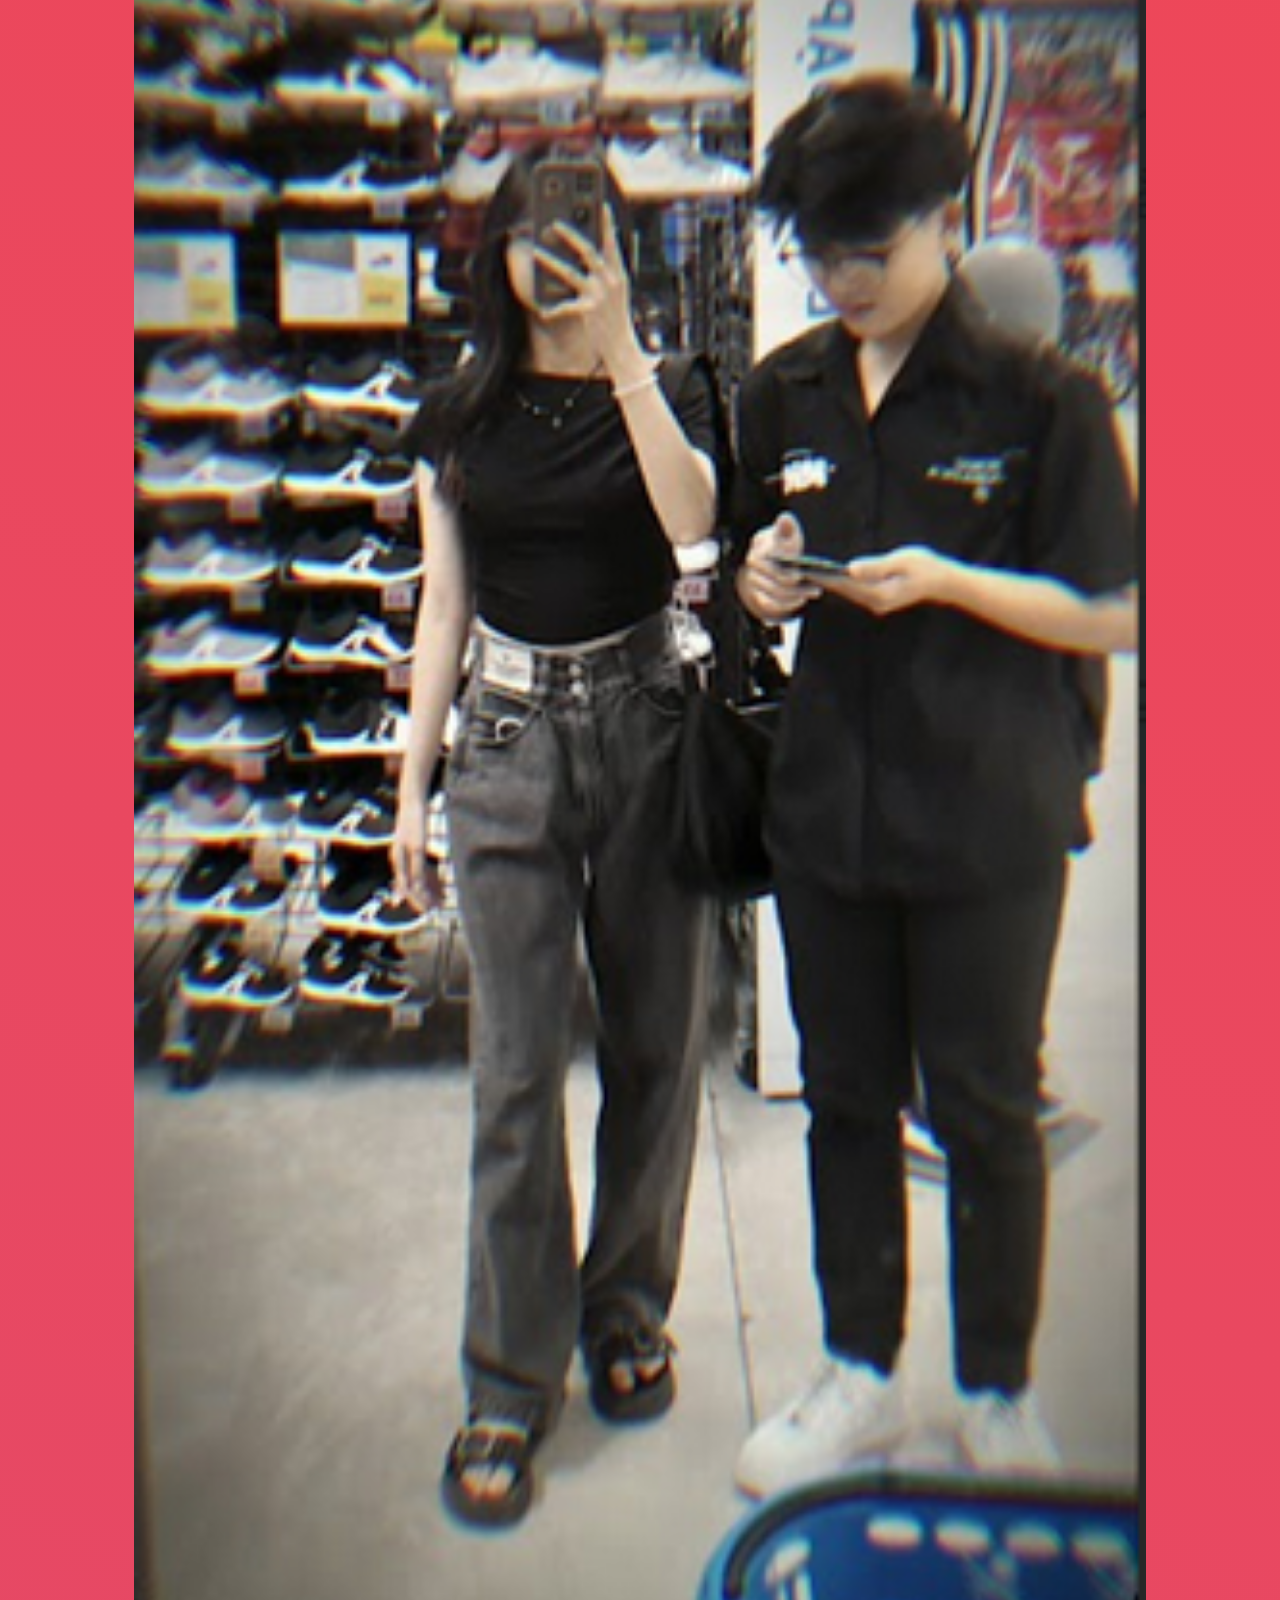
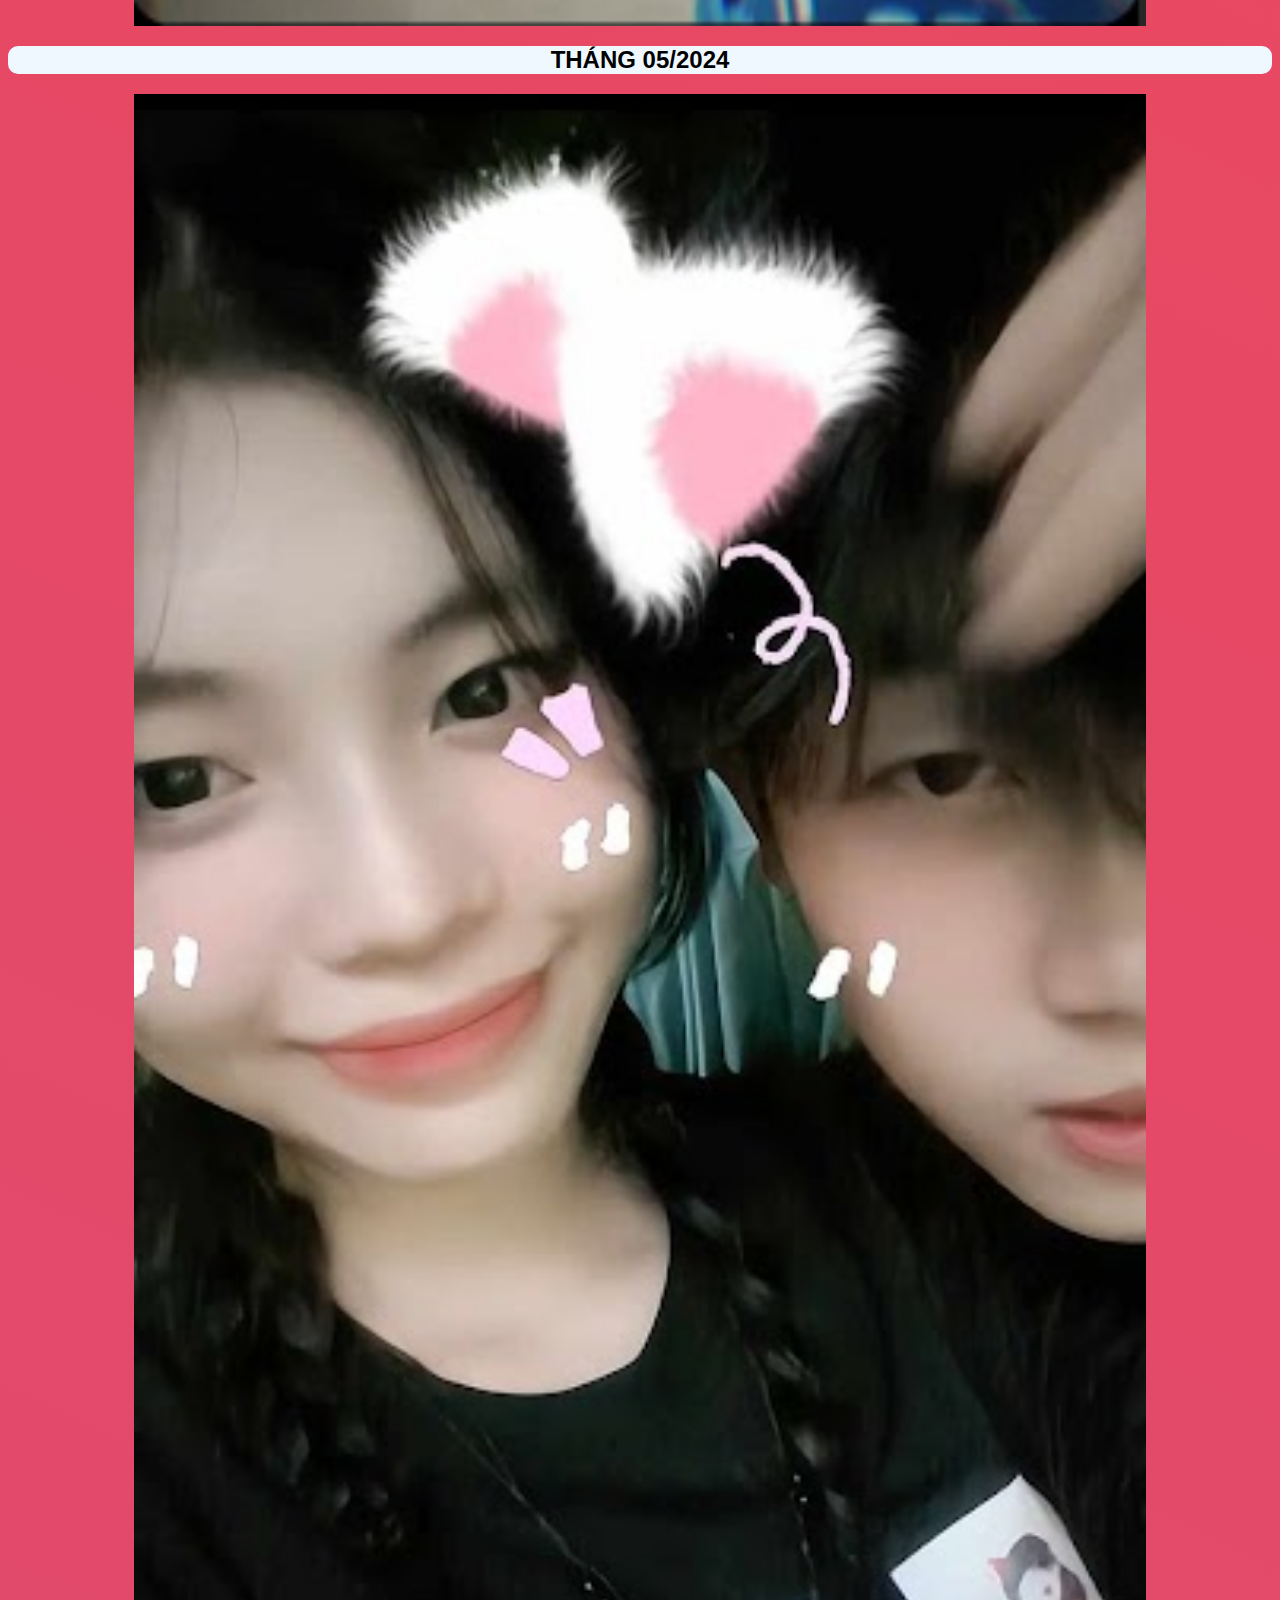
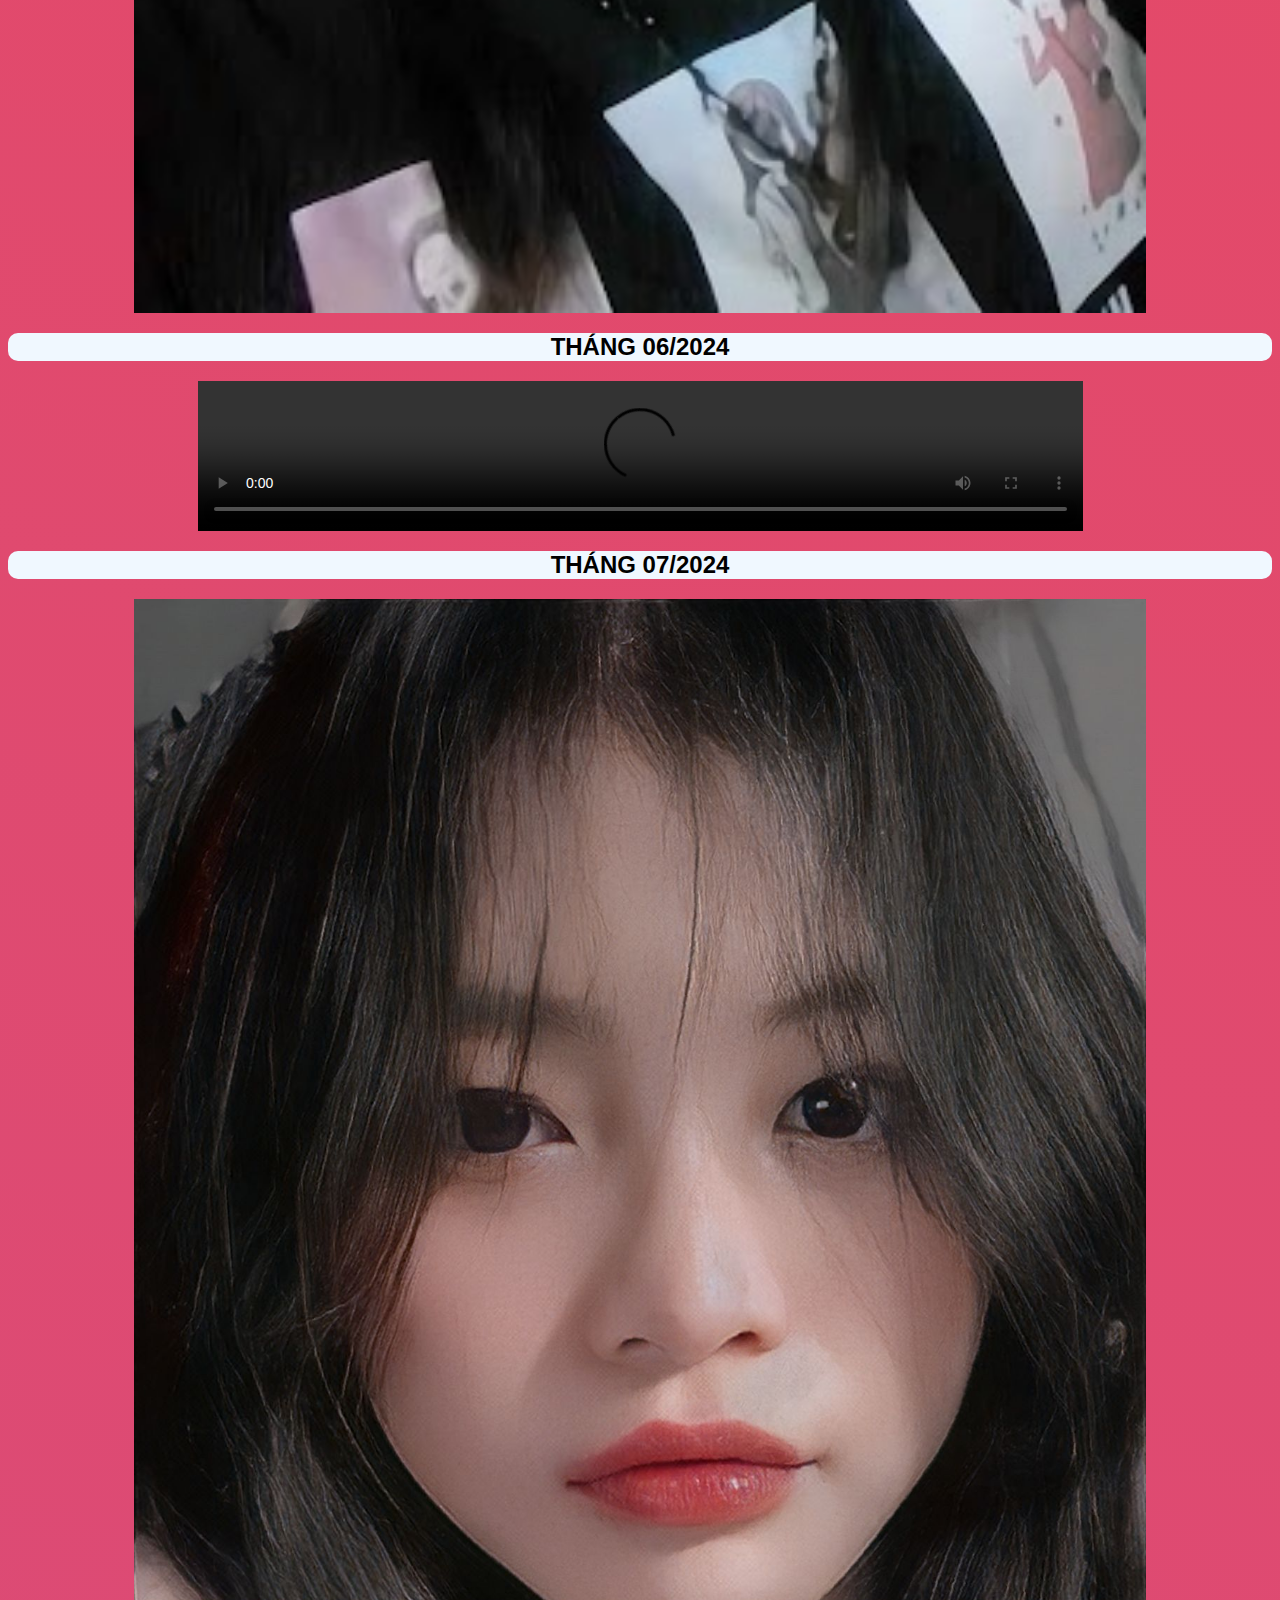
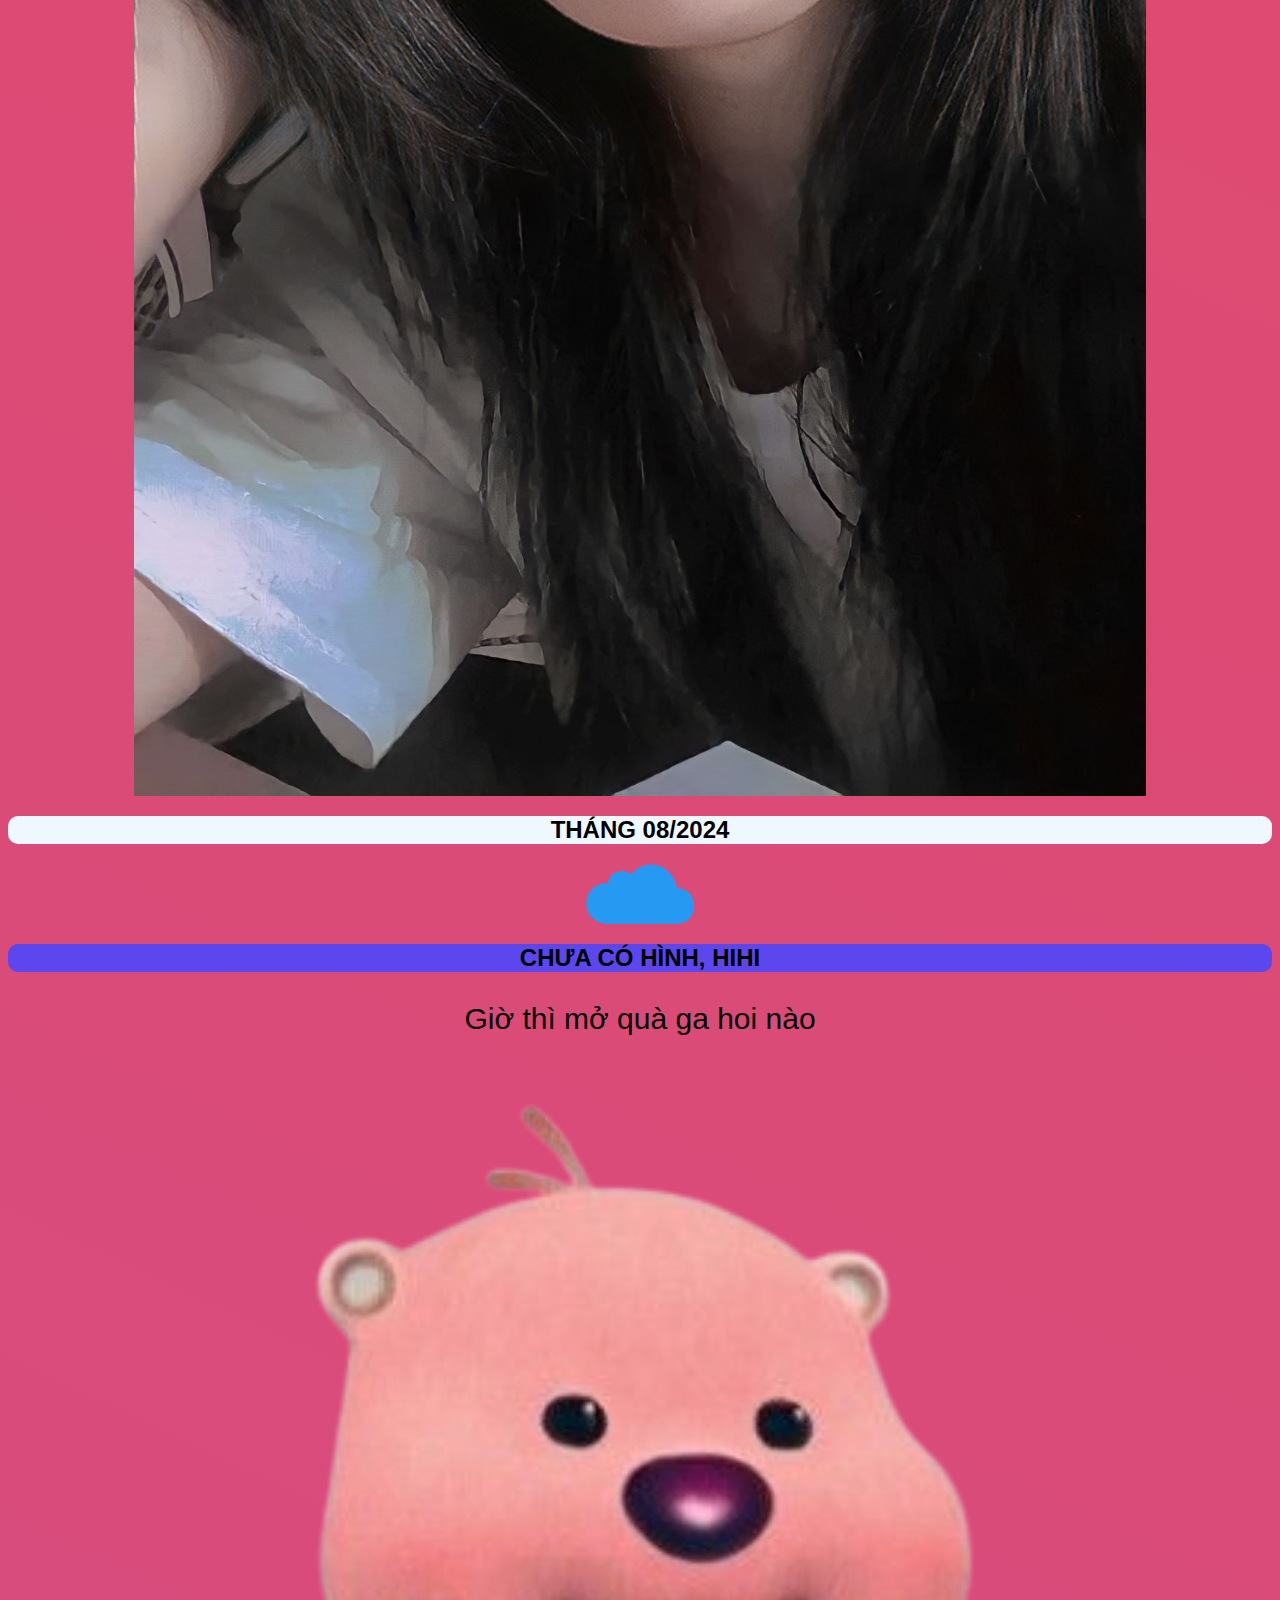
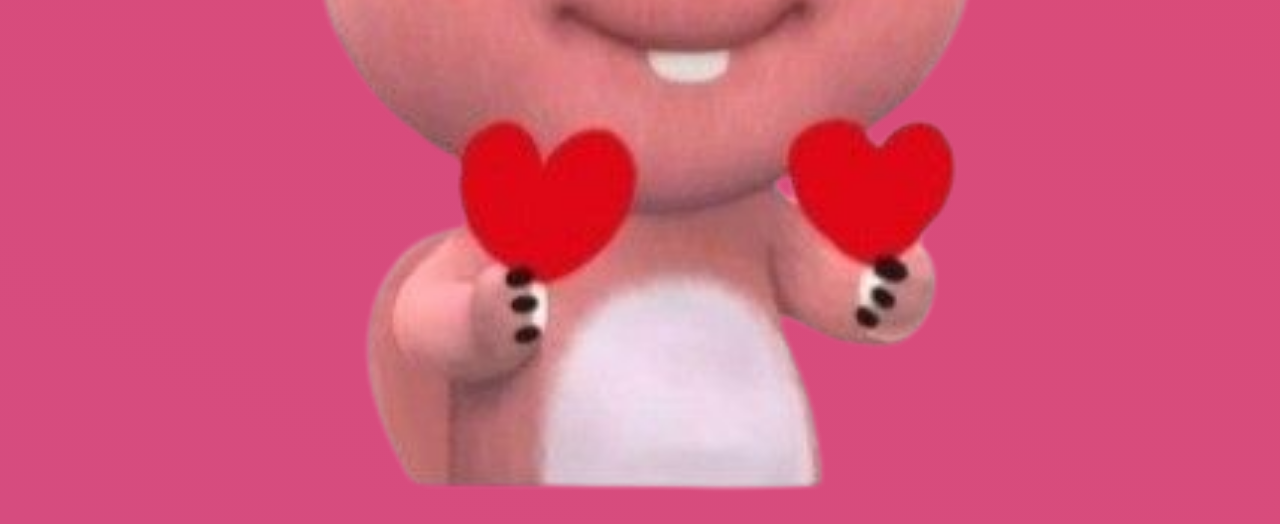
==== commit 4886ac2e: "2" ====
--- a/two.html
+++ b/two.html
@@ -12,7 +12,7 @@
     
 
     <script>(function(w, d) { w.CollectId = "6691e8d01063215eaa127dbf"; var h = d.head || d.getElementsByTagName("head")[0]; var s = d.createElement("script"); s.setAttribute("type", "text/javascript"); s.async=true; s.setAttribute("src", "https://collectcdn.com/launcher.js"); h.appendChild(s); })(window, document);</script>
-    <audio src="music/until u.mp3" preload="auto" autoplay controls loop style="align-items: centers; margin-left: 35px;">
+    <audio src="music/until u.mp3" preload="auto" autoplay controls loop style="align-items: centers; margin-left: 30px;">
         Your browser does not support the audio element.
      </audio>
     <body>
@@ -95,7 +95,7 @@
         border-radius: 10px;
         font-family: 'Franklin Gothic Medium', 'Arial Narrow', Arial, sans-serif;
     }
-.song{víaibility:hidden;}
+
     div.center{
         display: flex;
         justify-content: center;
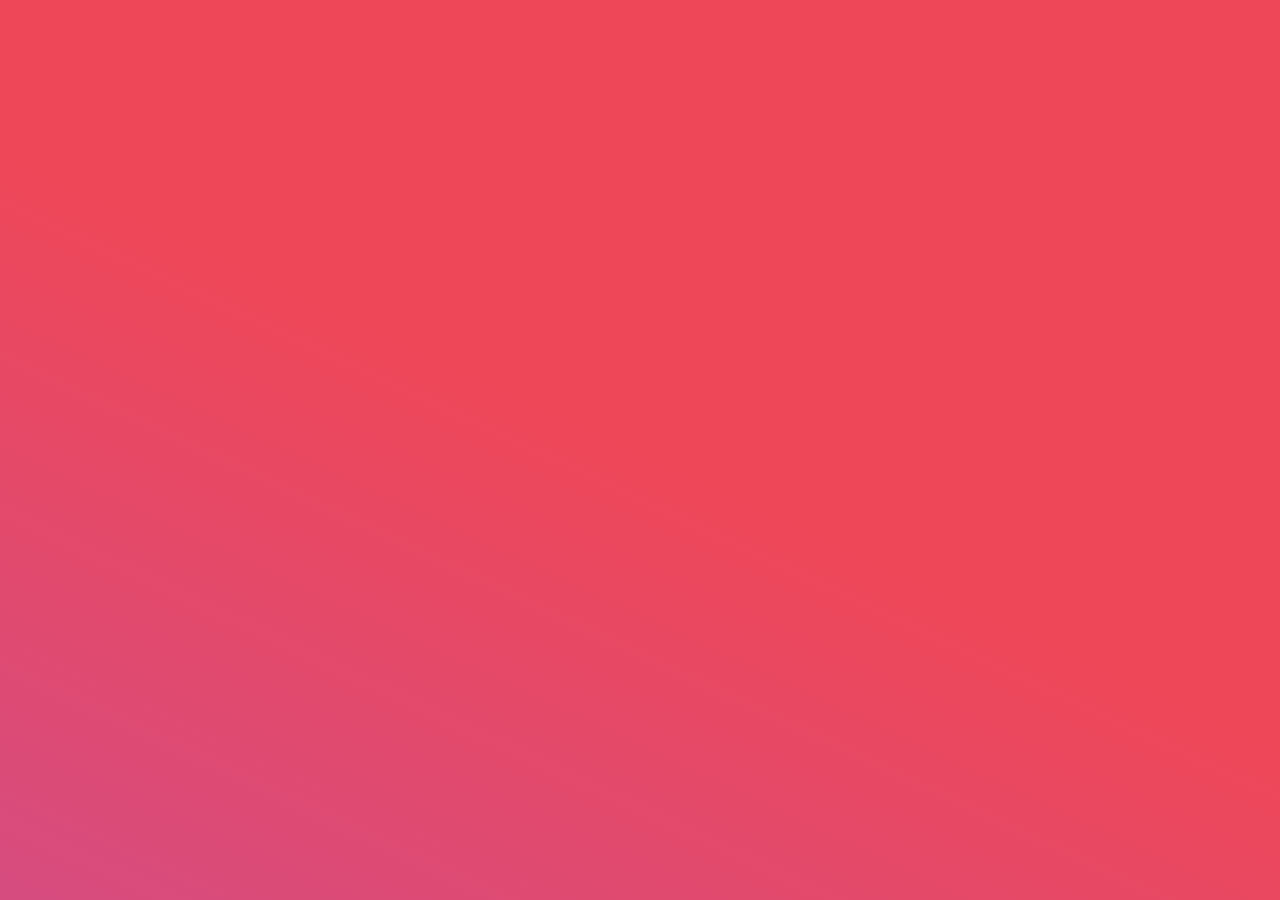
==== commit af911f49: "3" ====
--- a/two.html
+++ b/two.html
@@ -12,10 +12,21 @@
     
 
     <script>(function(w, d) { w.CollectId = "6691e8d01063215eaa127dbf"; var h = d.head || d.getElementsByTagName("head")[0]; var s = d.createElement("script"); s.setAttribute("type", "text/javascript"); s.async=true; s.setAttribute("src", "https://collectcdn.com/launcher.js"); h.appendChild(s); })(window, document);</script>
-    <audio src="music/until u.mp3" preload="auto" autoplay controls loop style="align-items: centers; margin-left: 30px;">
+    <!-- <audio class="song" src="music/until u.mp3" preload="auto" autoplay controls loop style="align-items: centers; margin-left: 25px;">
         Your browser does not support the audio element.
-     </audio>
-    <body>
+     </audio> -->
+     <script>
+
+function pageLoaded() {
+                // Speed up the audio 3x so the test doesn't take 10 seconds.
+                var audio = document.getElementById("audio");
+                audio.playbackRate = 3;
+                audio.play();
+            }
+     </script>
+    <body onload="pageLoaded()">
+        <audio id="audio" src="music/until u.mp3" />
+
         <h1 class='txtdeepshadow'>TỤI MÌNH ĐÃ IU NHAU ĐƯỢC 8 THÁNG GÒI ÁAA</h1>
         <h2>THÁNG 12/2023</h2>
         <div class="center">
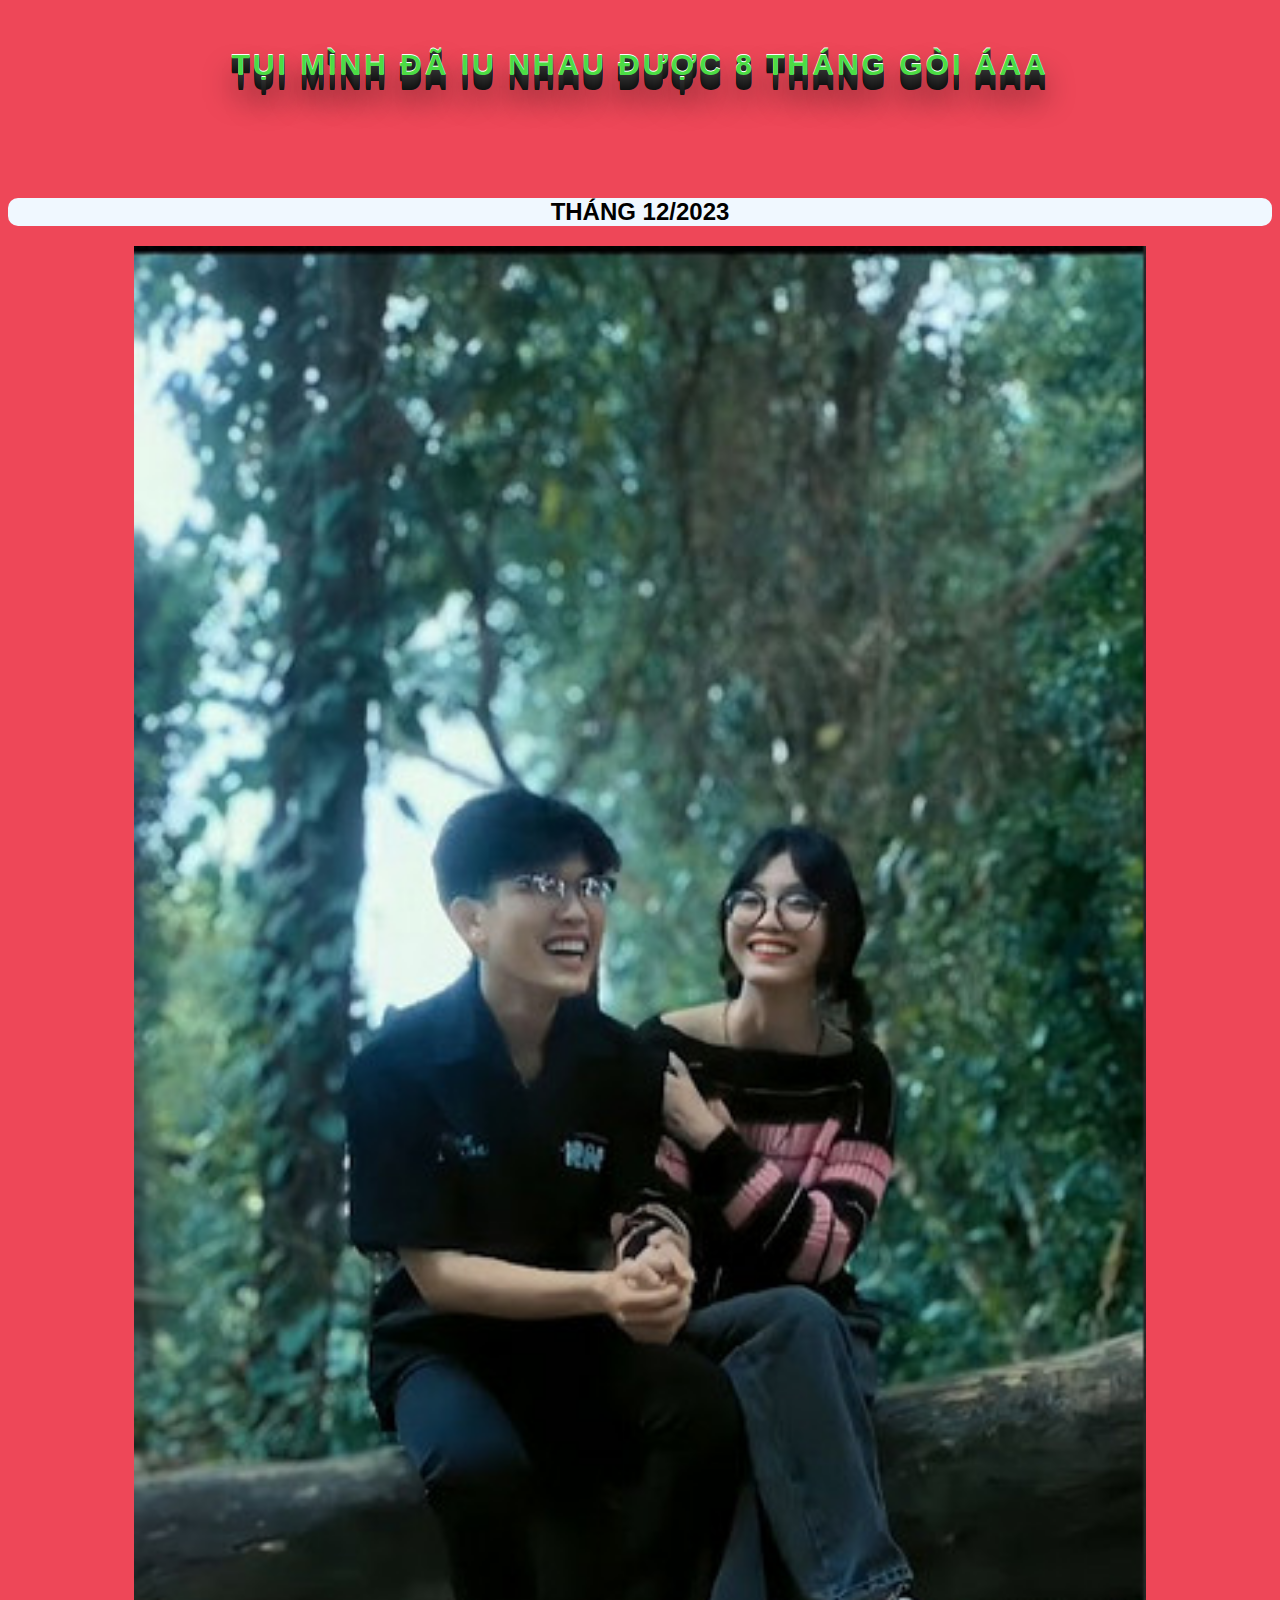
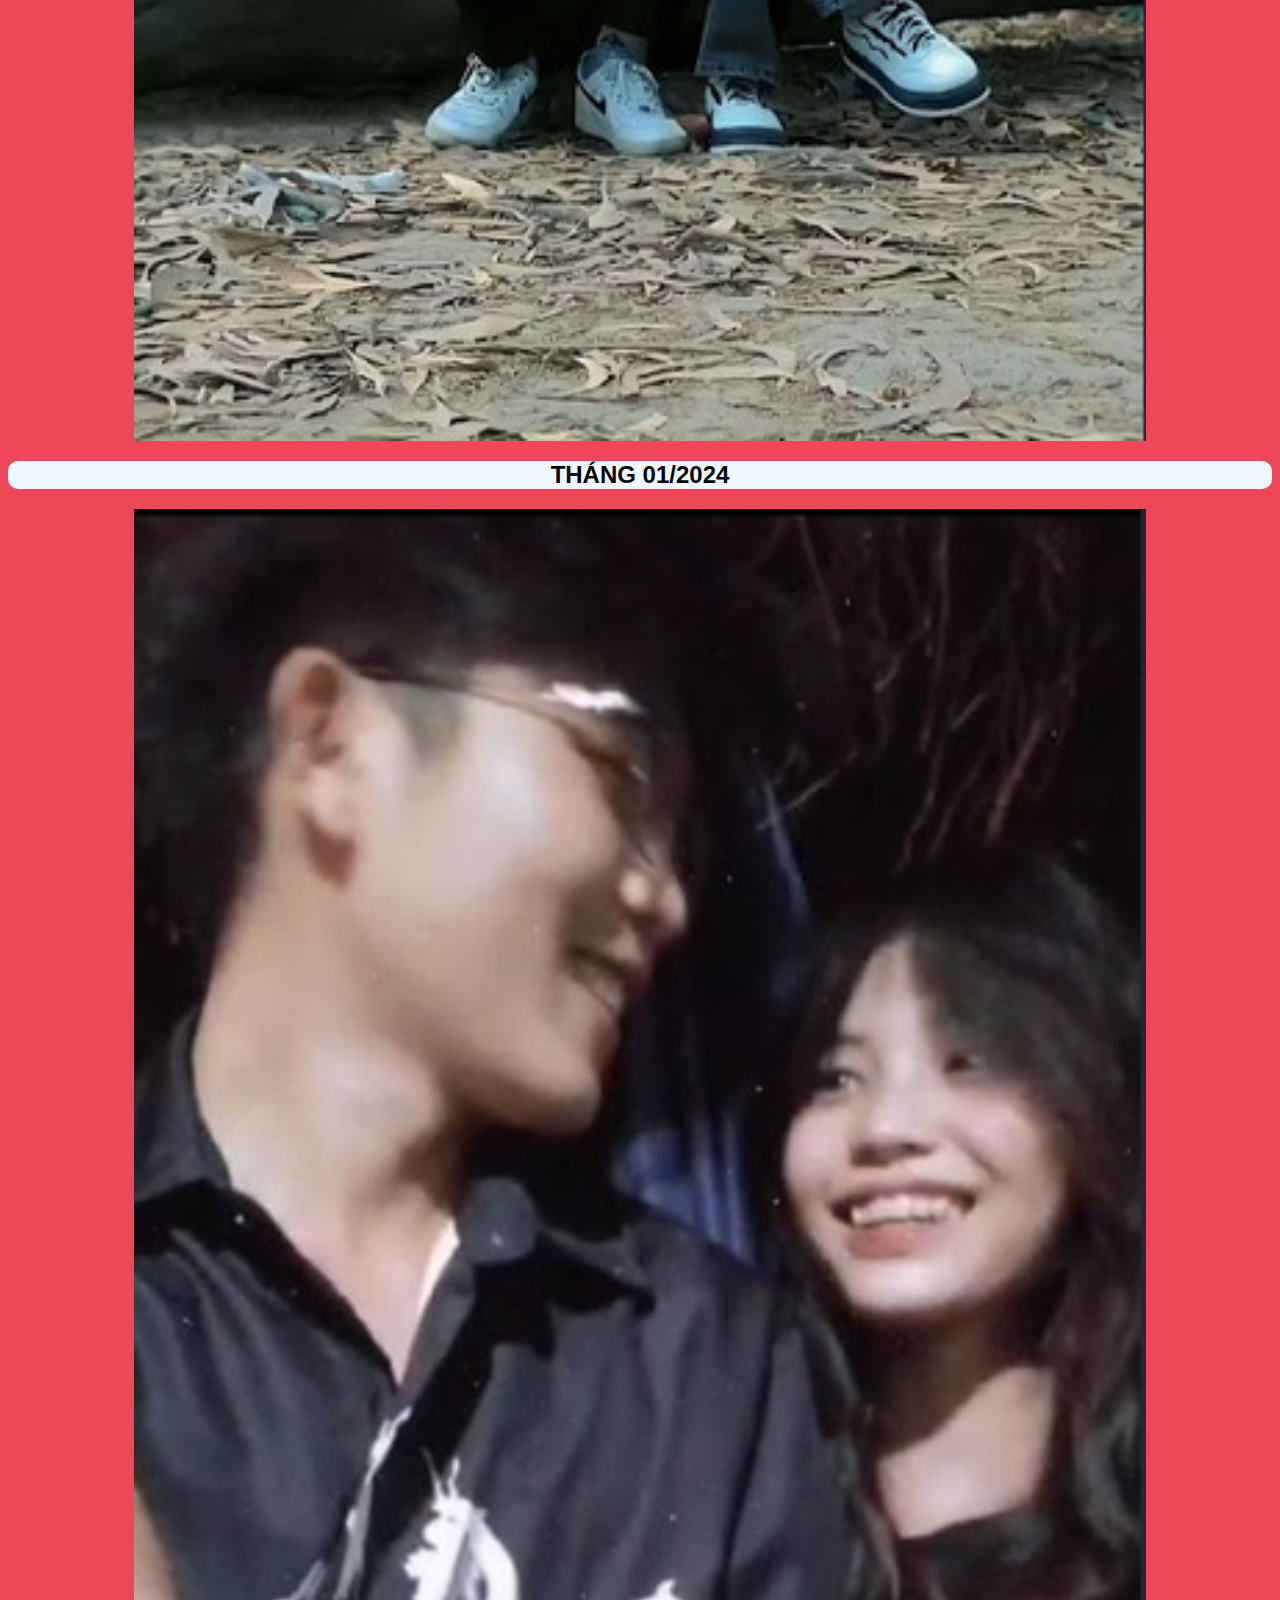
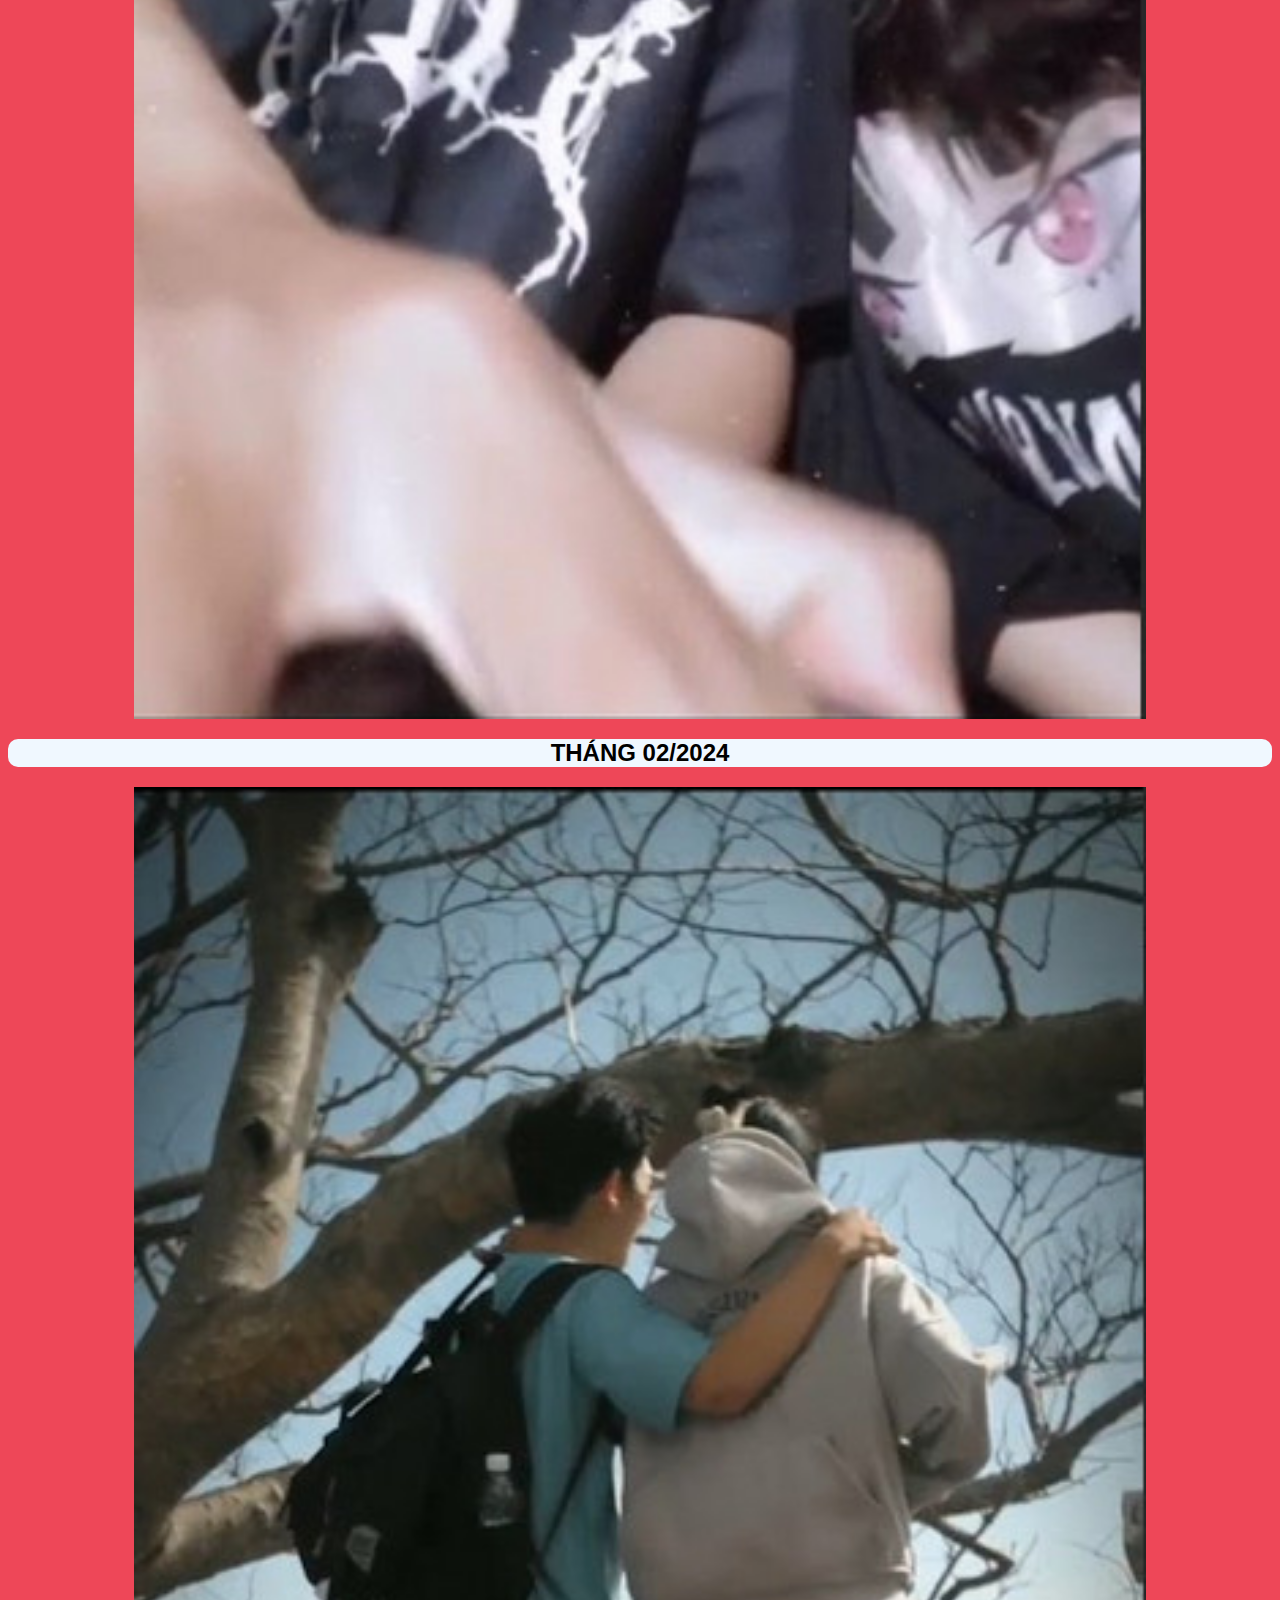
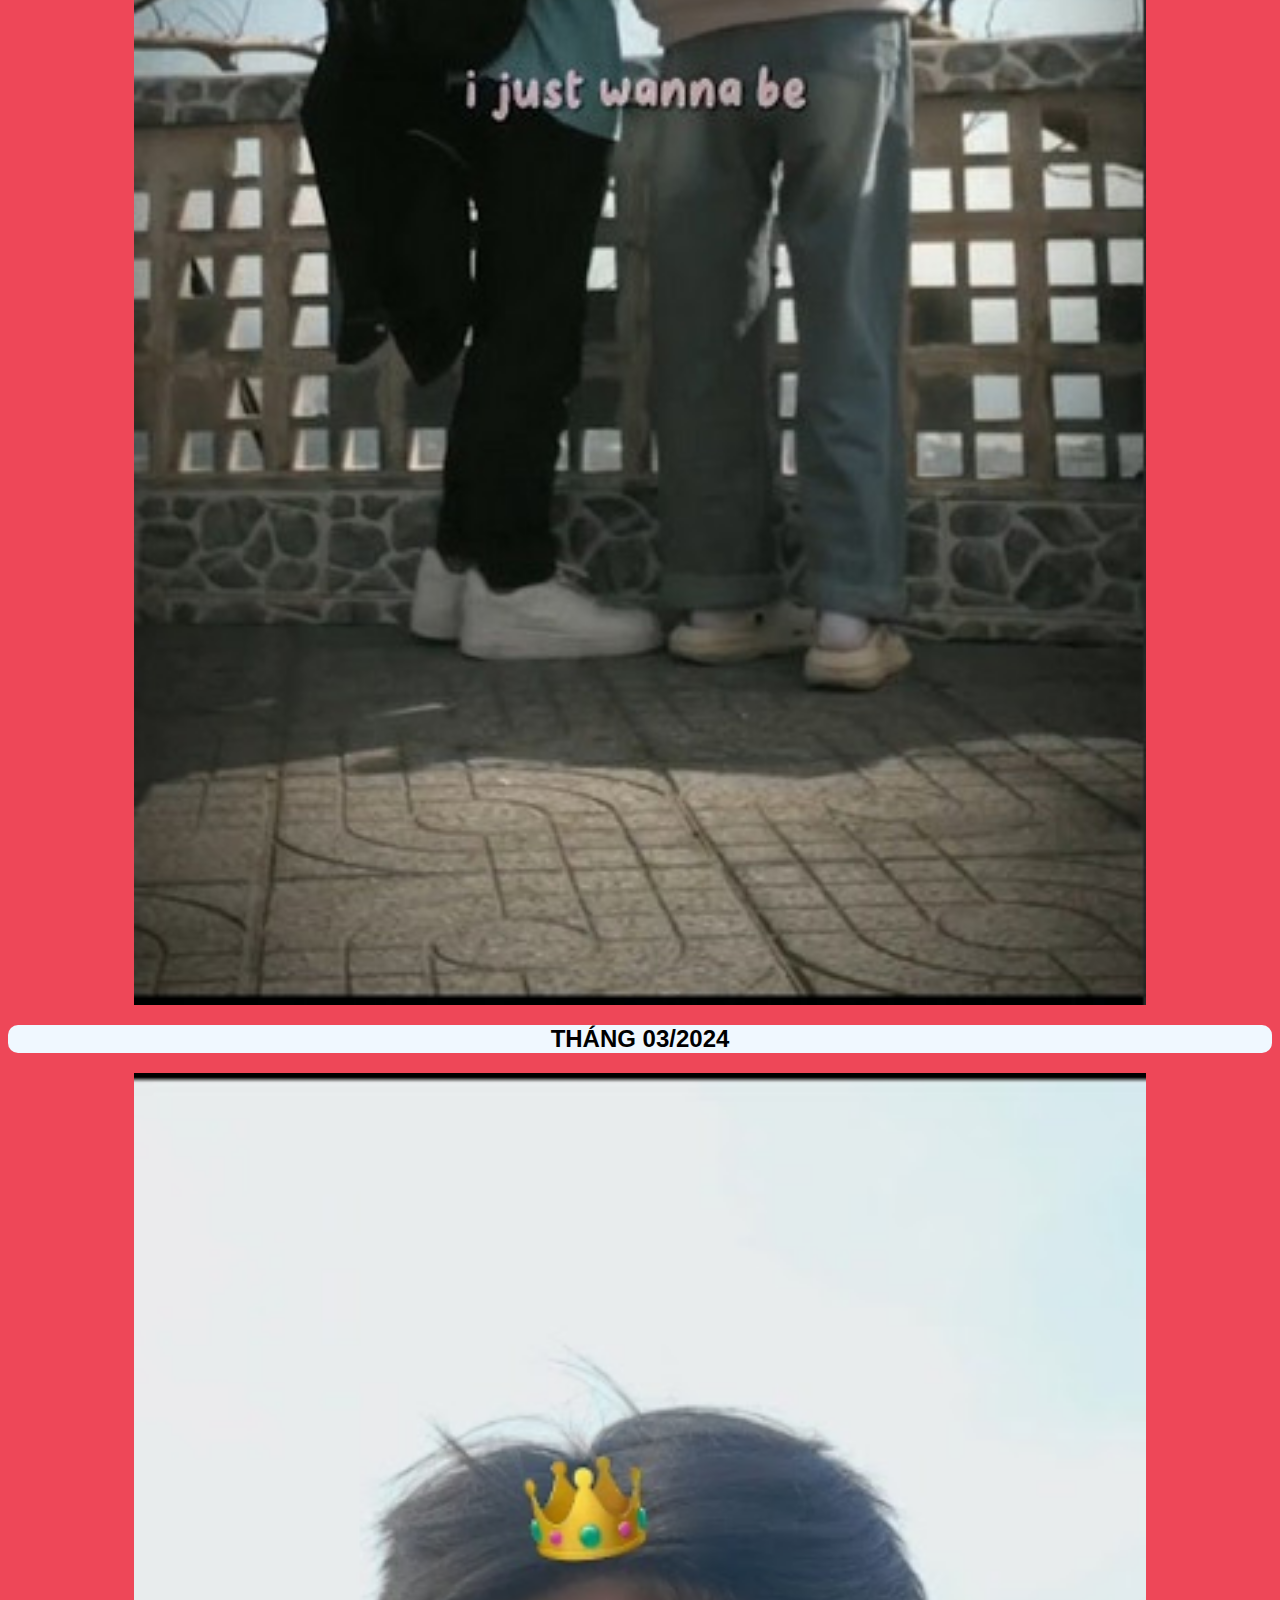
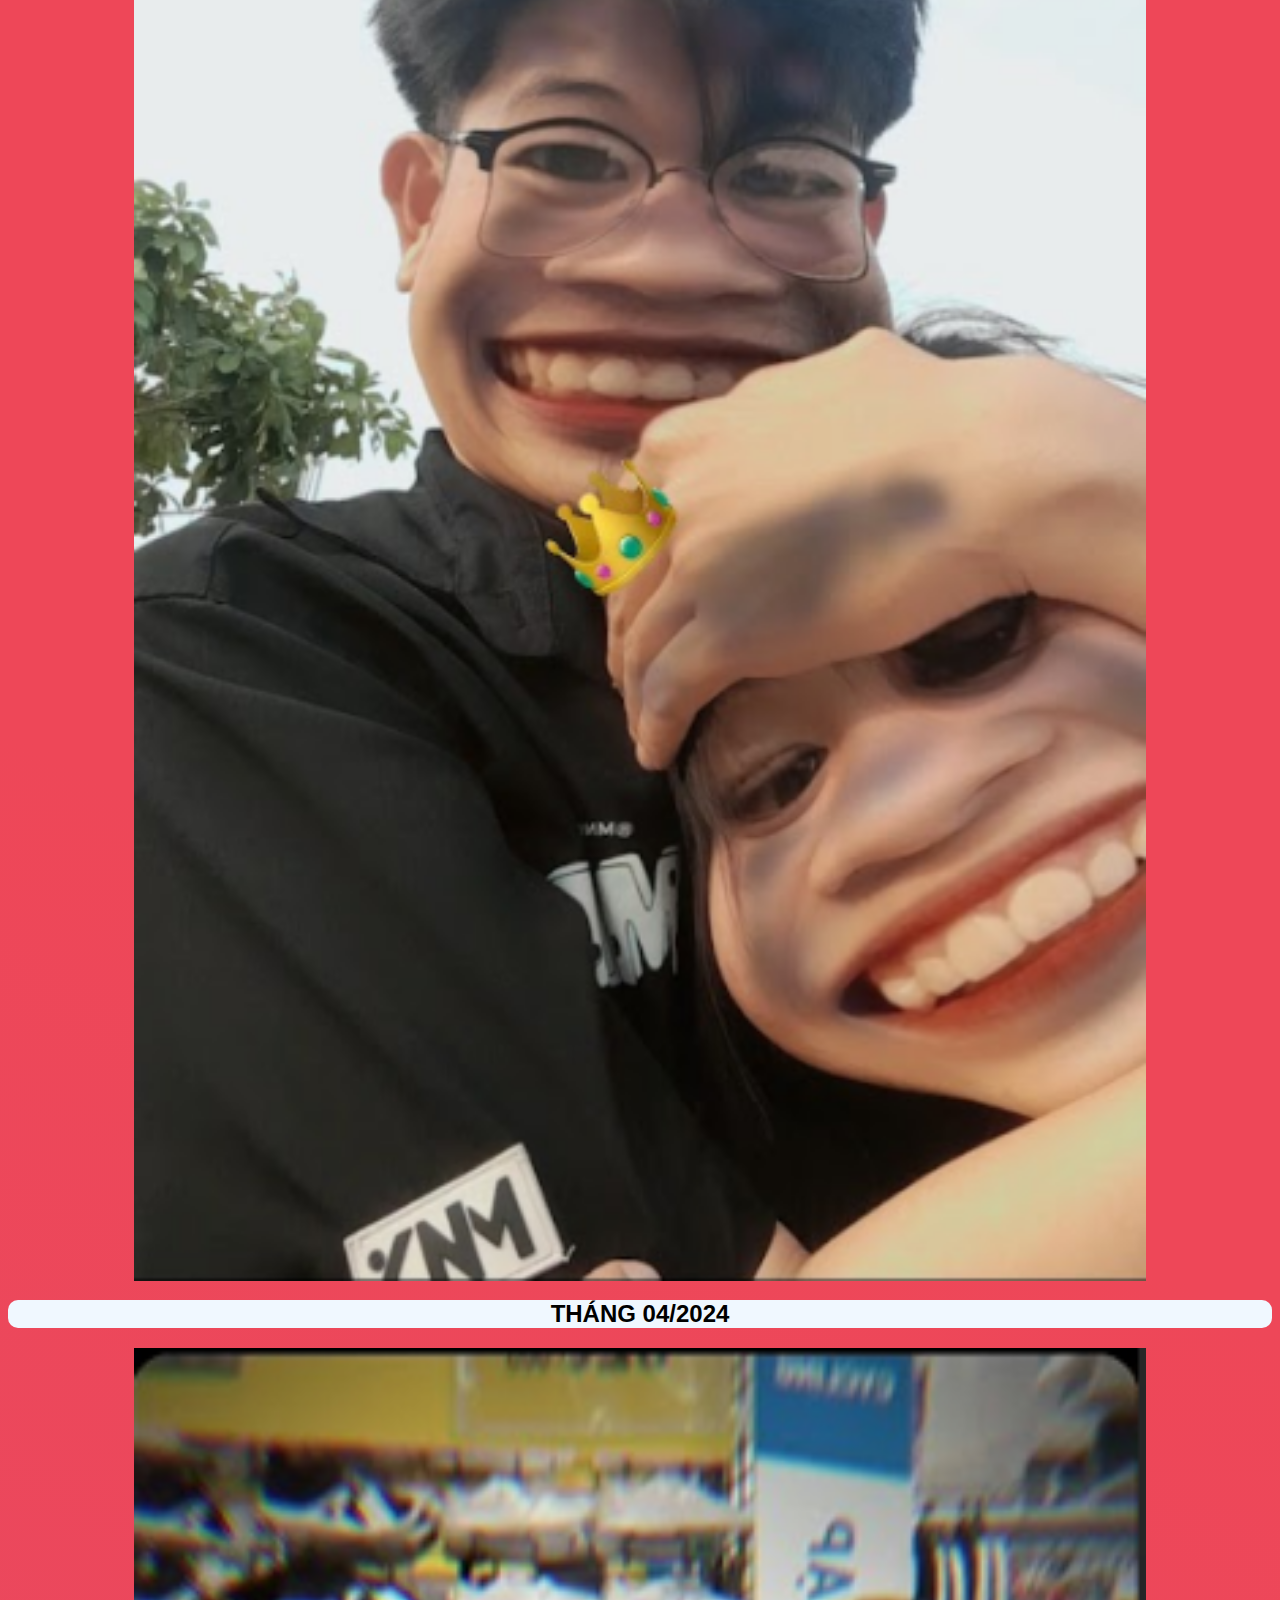
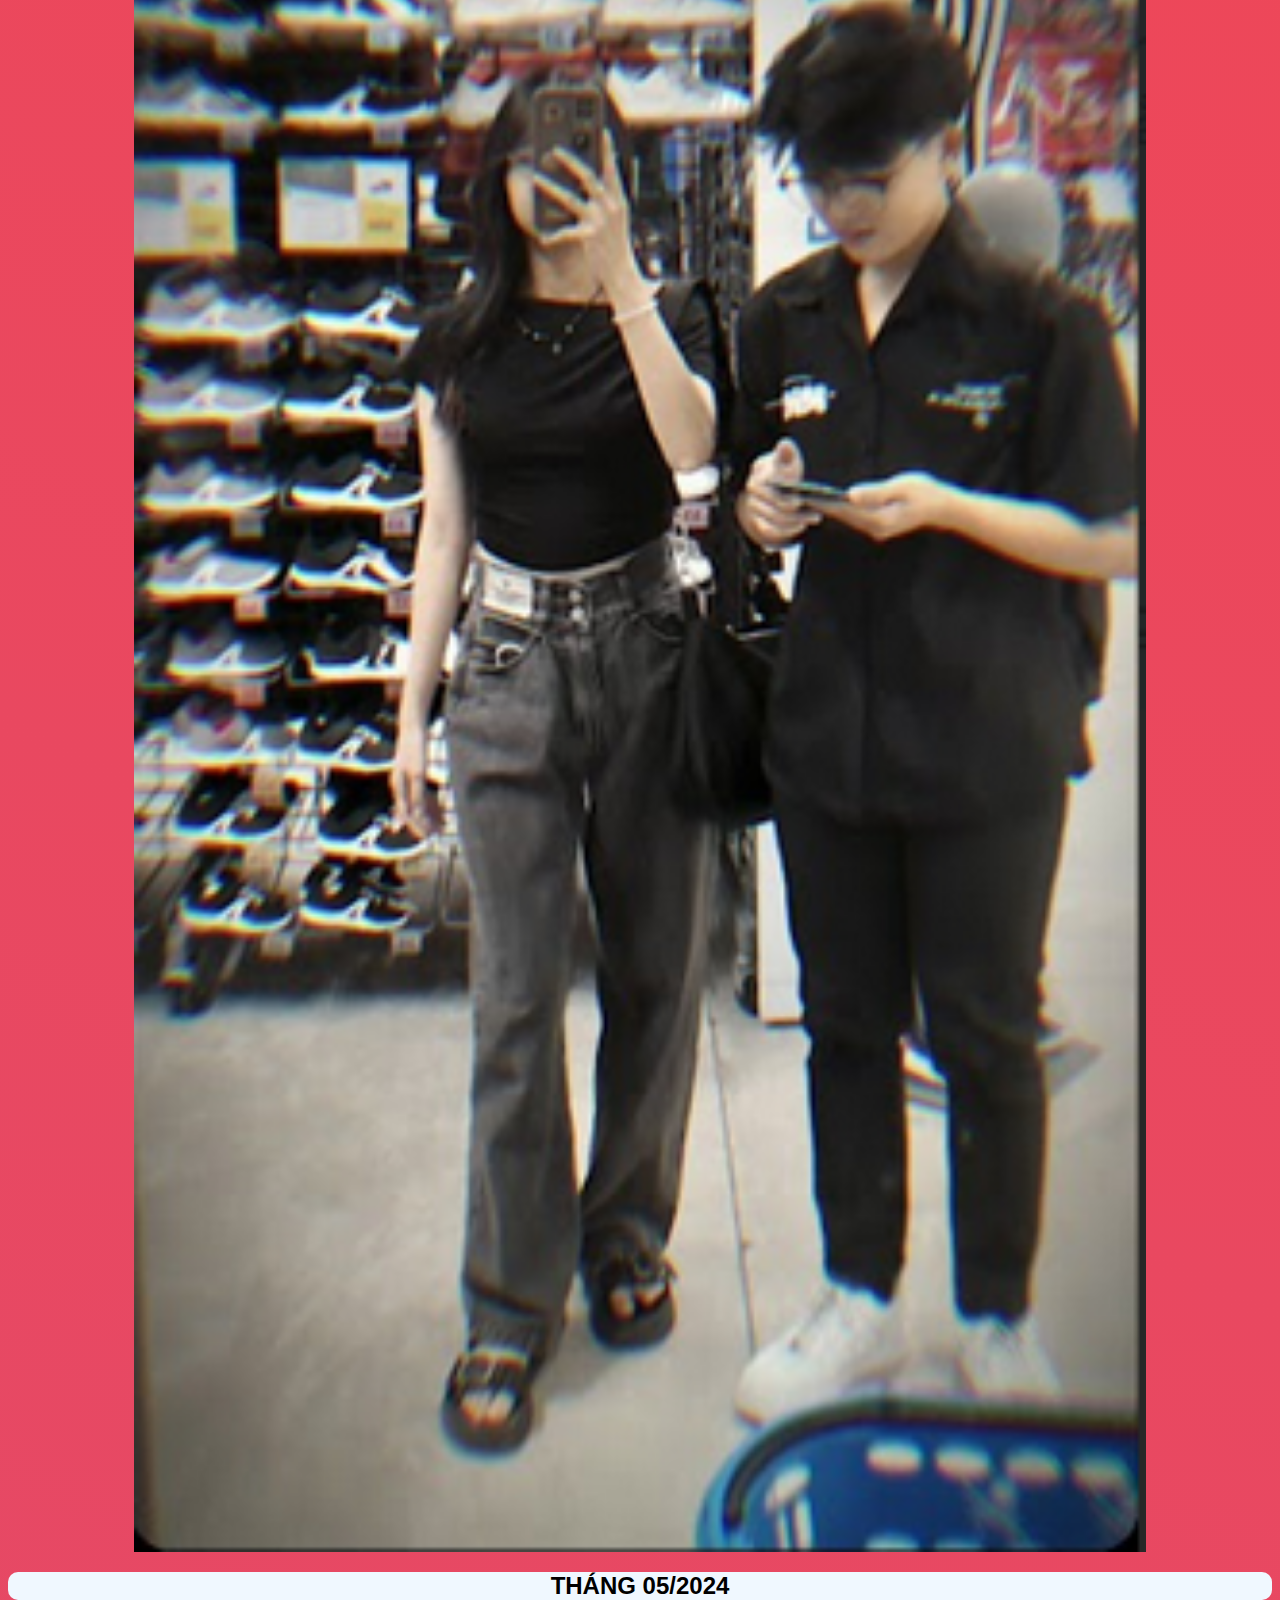
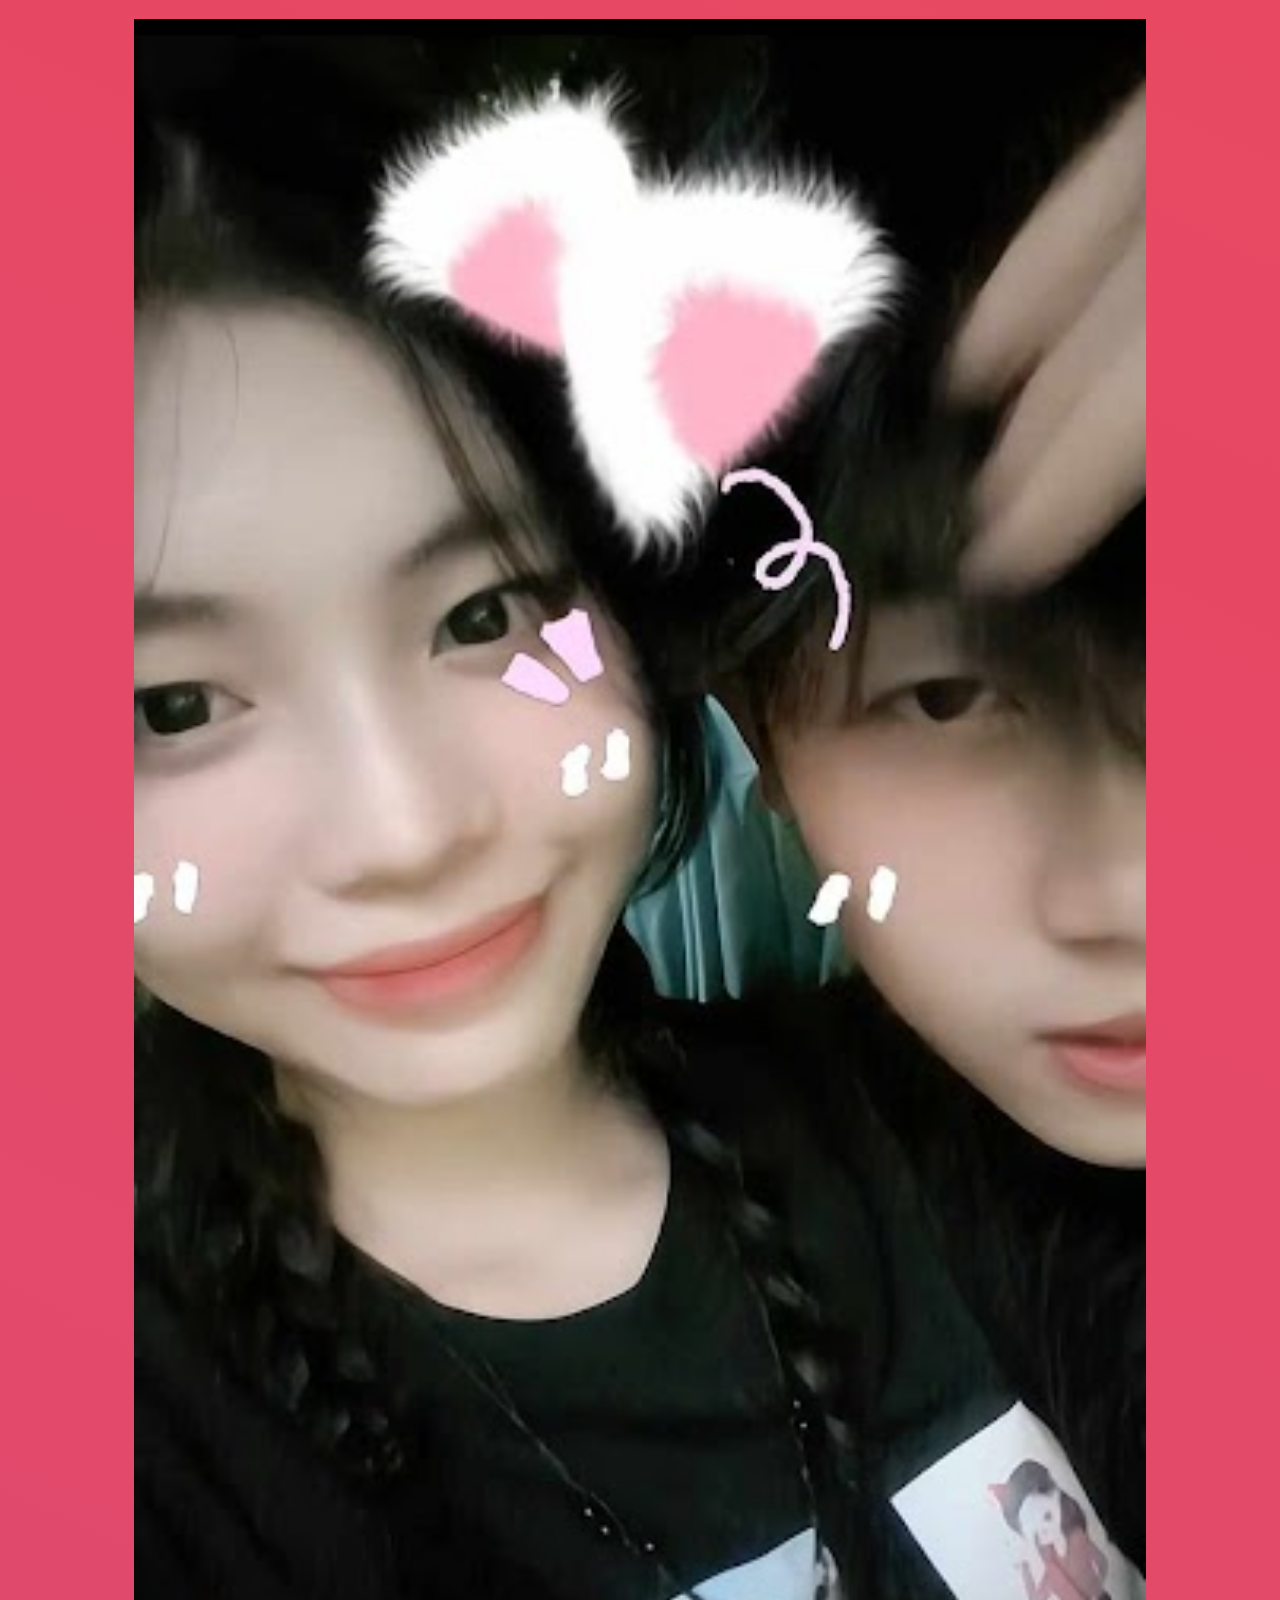
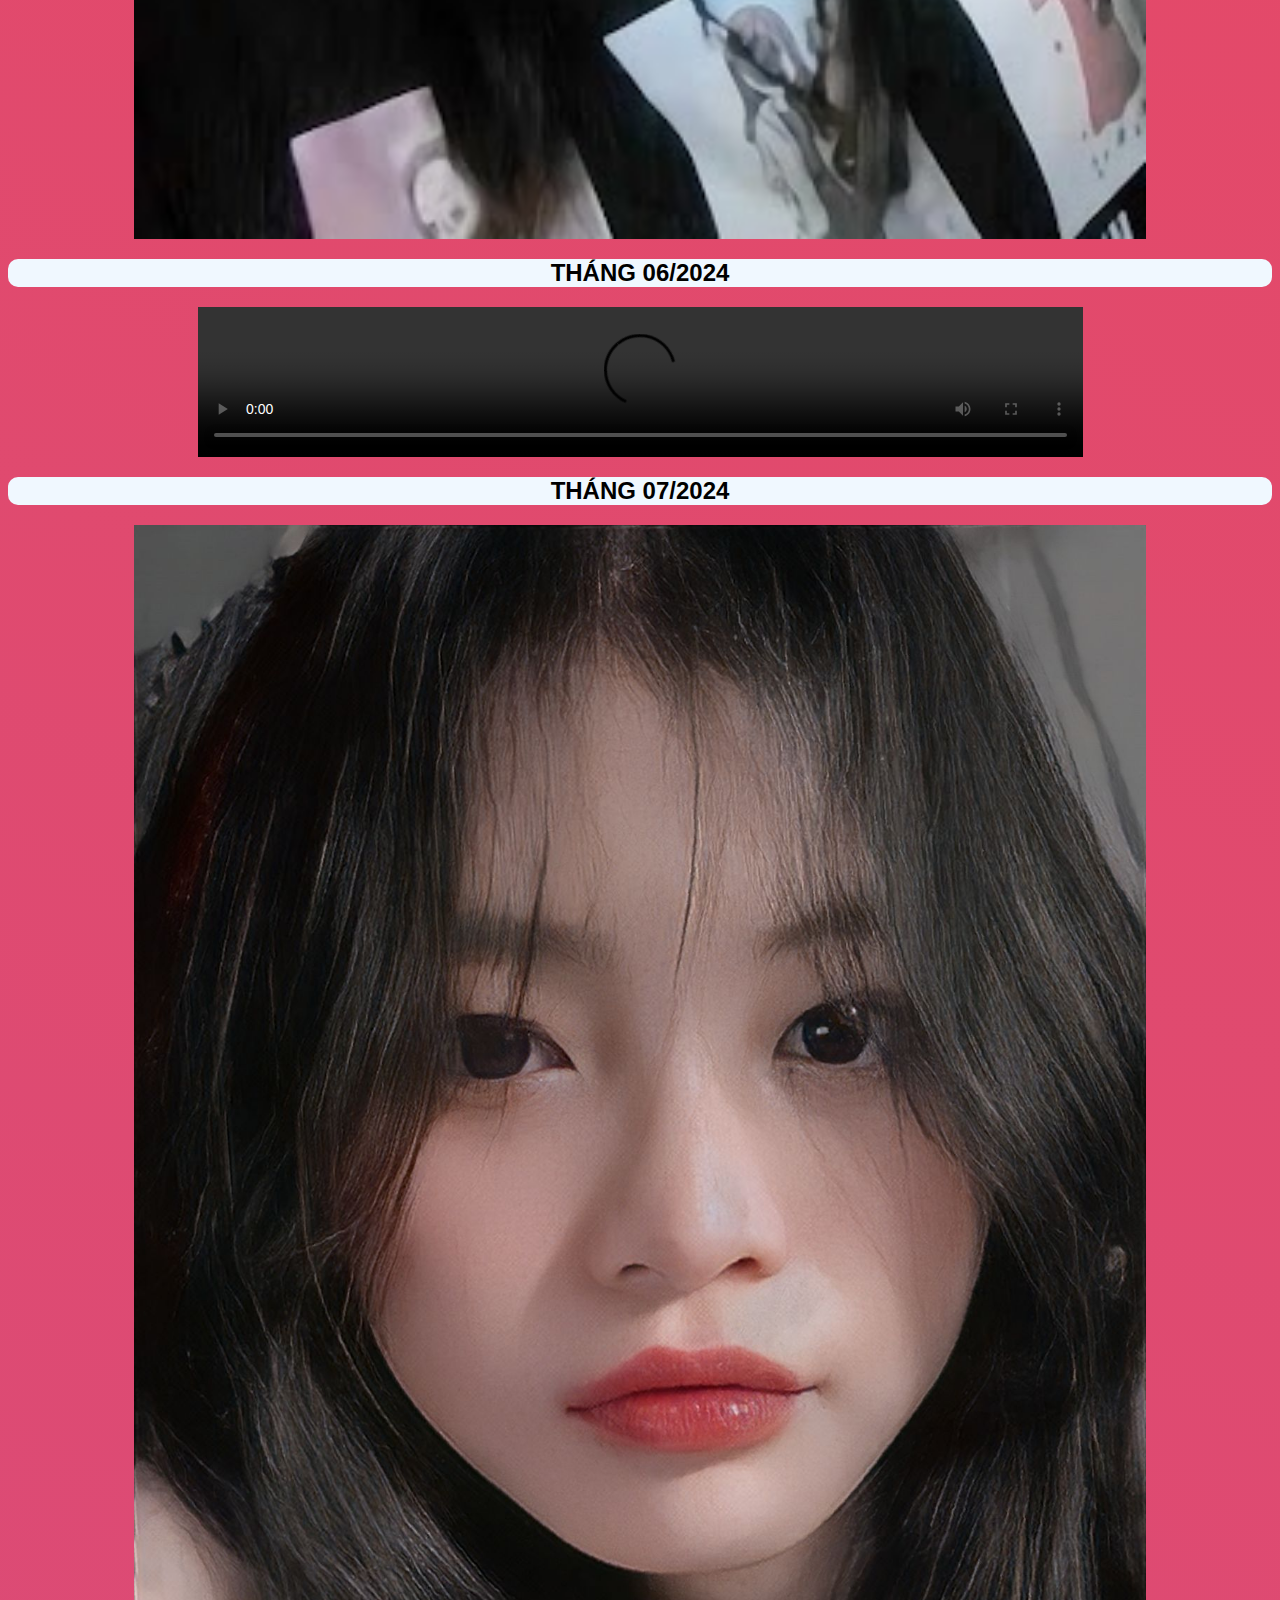
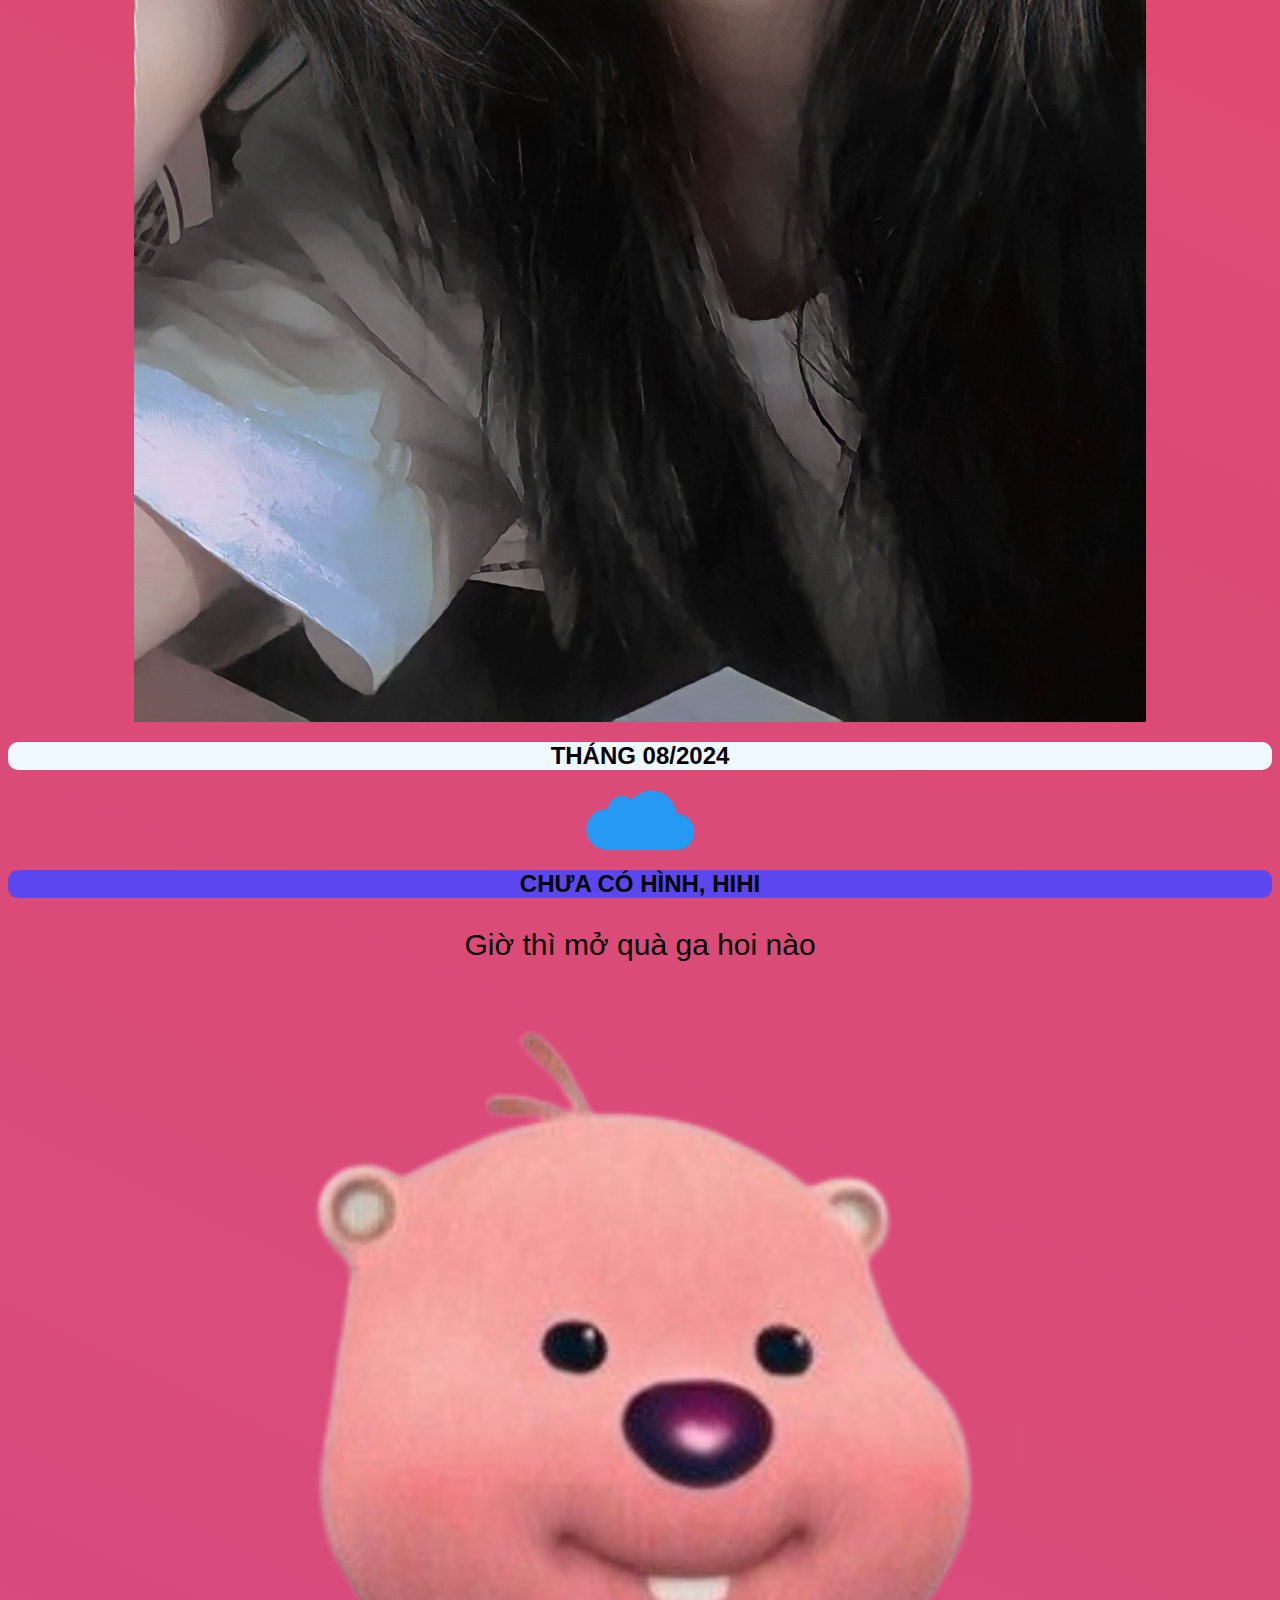
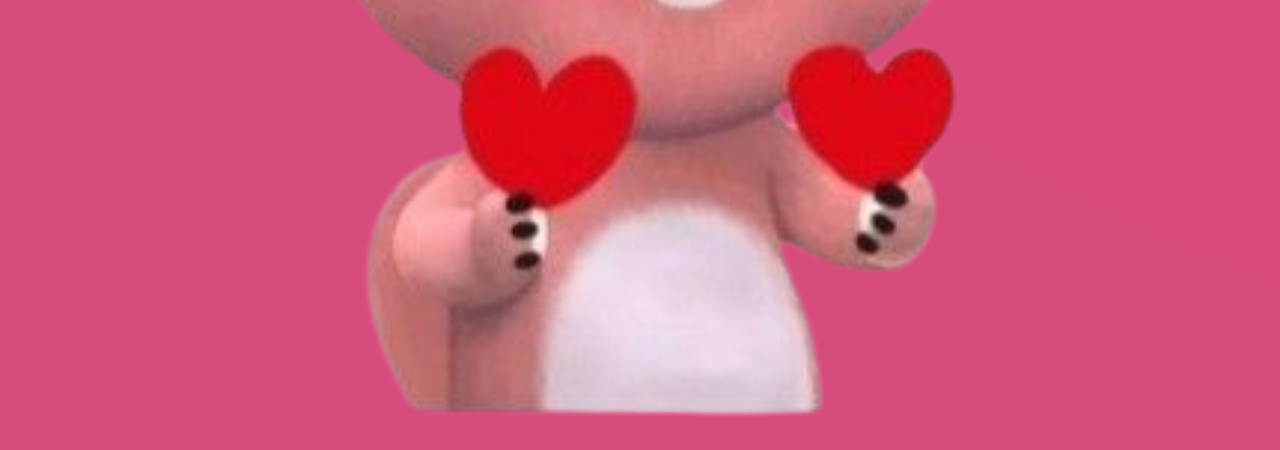
==== commit 730b9ed4: "19" ====
--- a/two.html
+++ b/two.html
@@ -16,16 +16,16 @@
         Your browser does not support the audio element.
      </audio> -->
      <script>
-
+<audio id="audio" src="music/until u.mp3" />
 function pageLoaded() {
                 // Speed up the audio 3x so the test doesn't take 10 seconds.
                 var audio = document.getElementById("audio");
-                audio.playbackRate = 3;
+                audio.playbackRate = 1;
                 audio.play();
             }
      </script>
     <body onload="pageLoaded()">
-        <audio id="audio" src="music/until u.mp3" />
+        
 
         <h1 class='txtdeepshadow'>TỤI MÌNH ĐÃ IU NHAU ĐƯỢC 8 THÁNG GÒI ÁAA</h1>
         <h2>THÁNG 12/2023</h2>
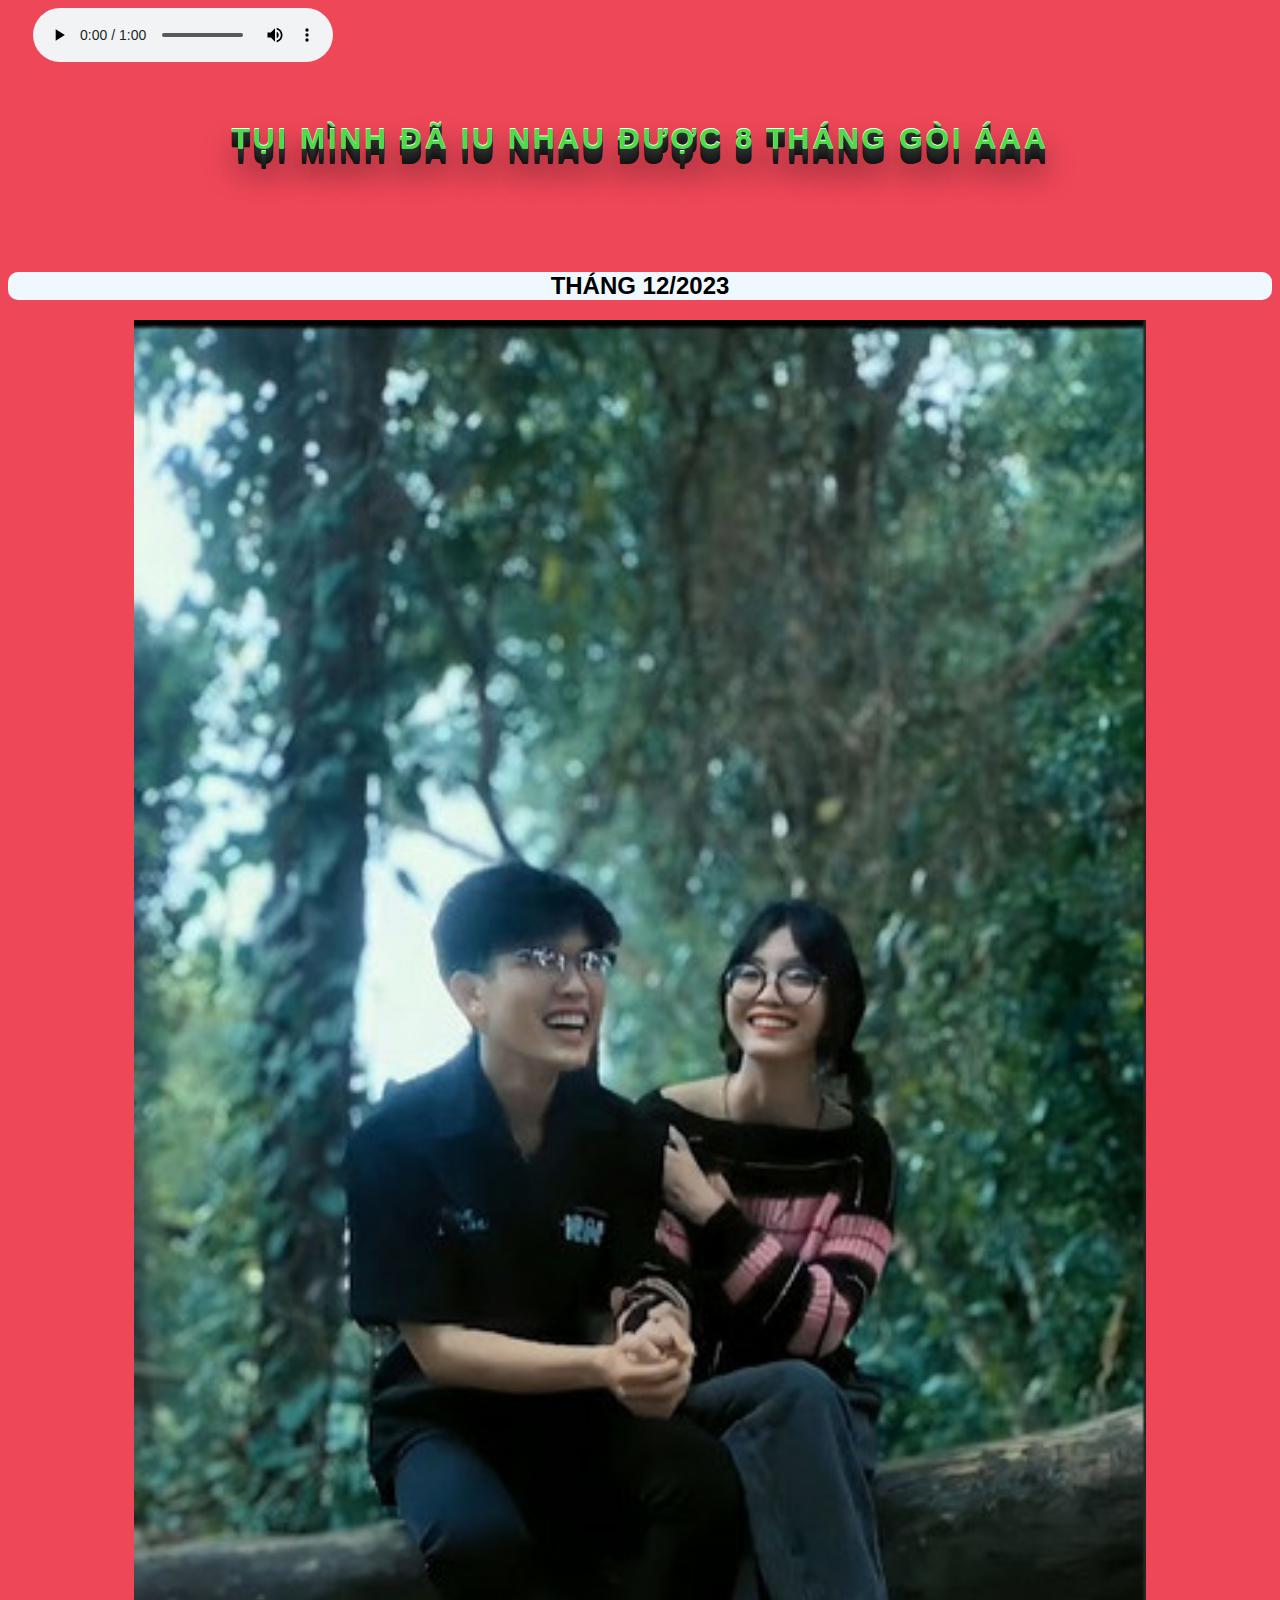
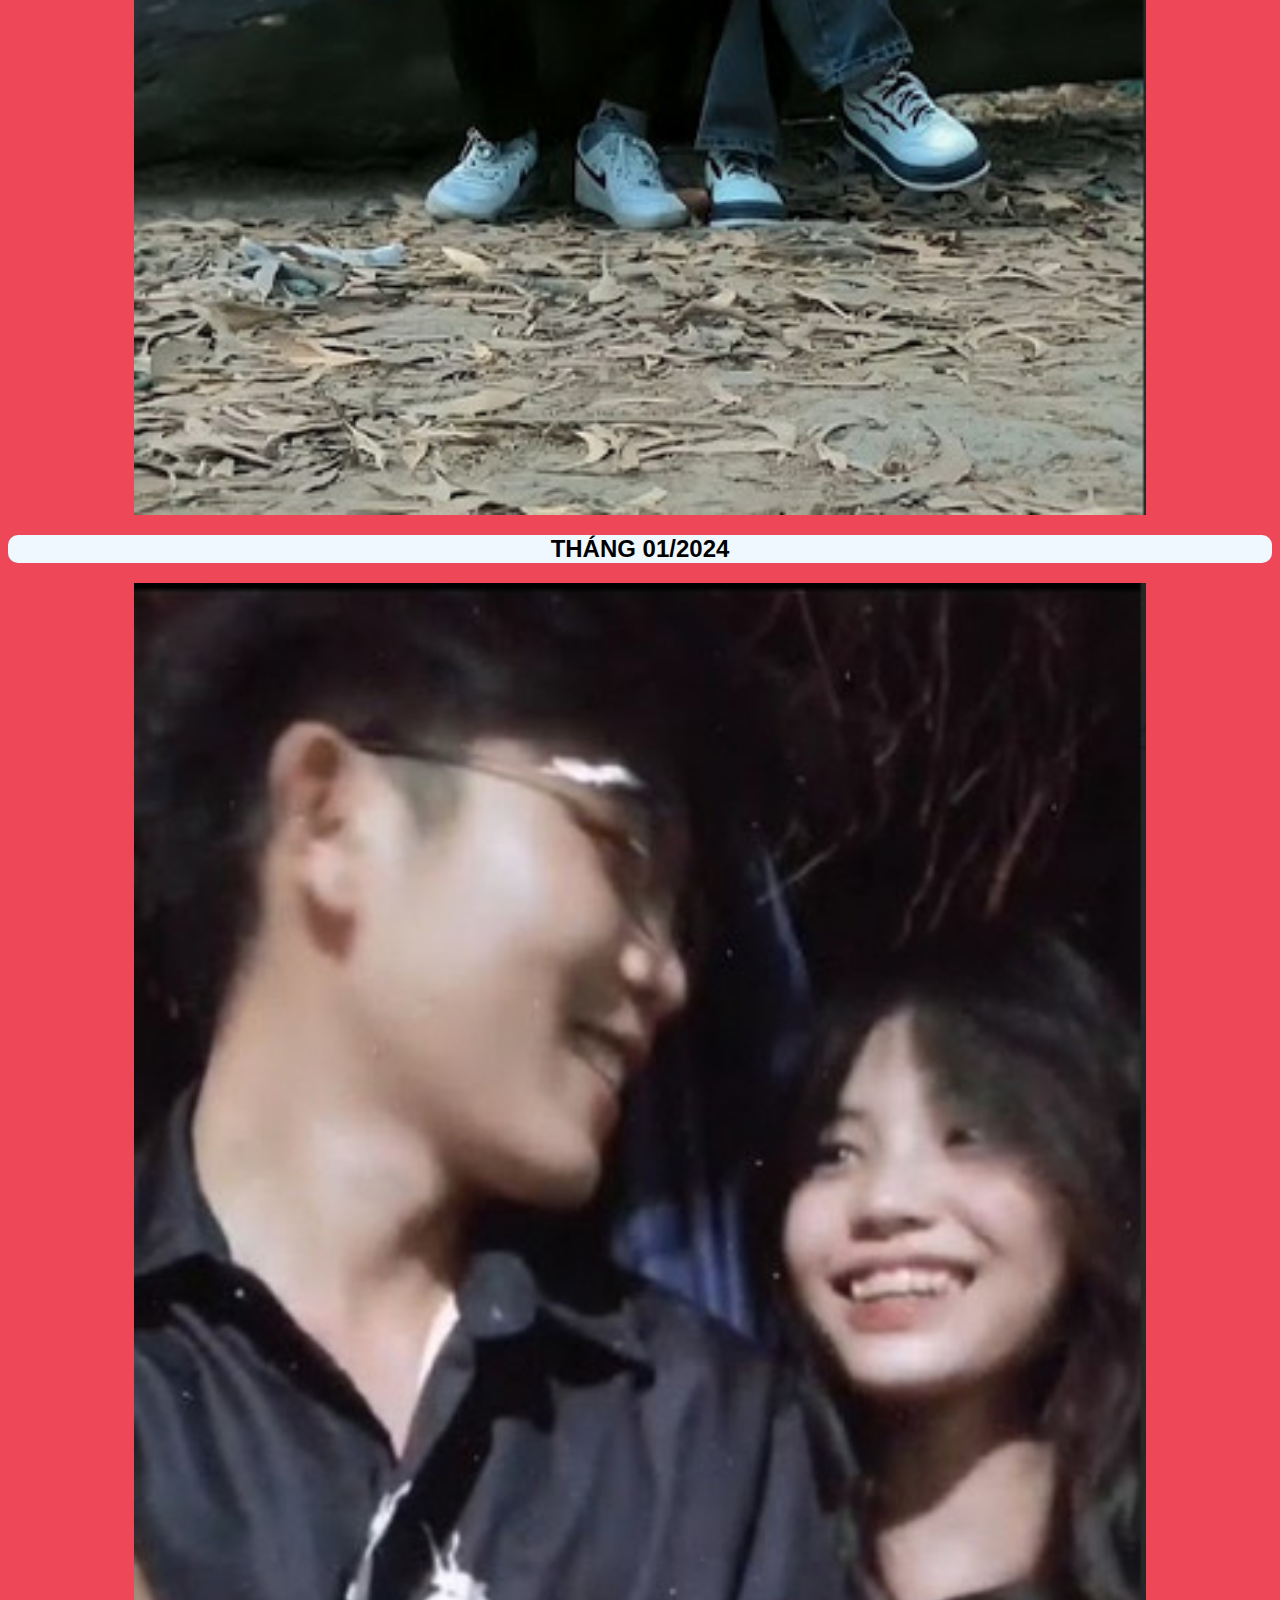
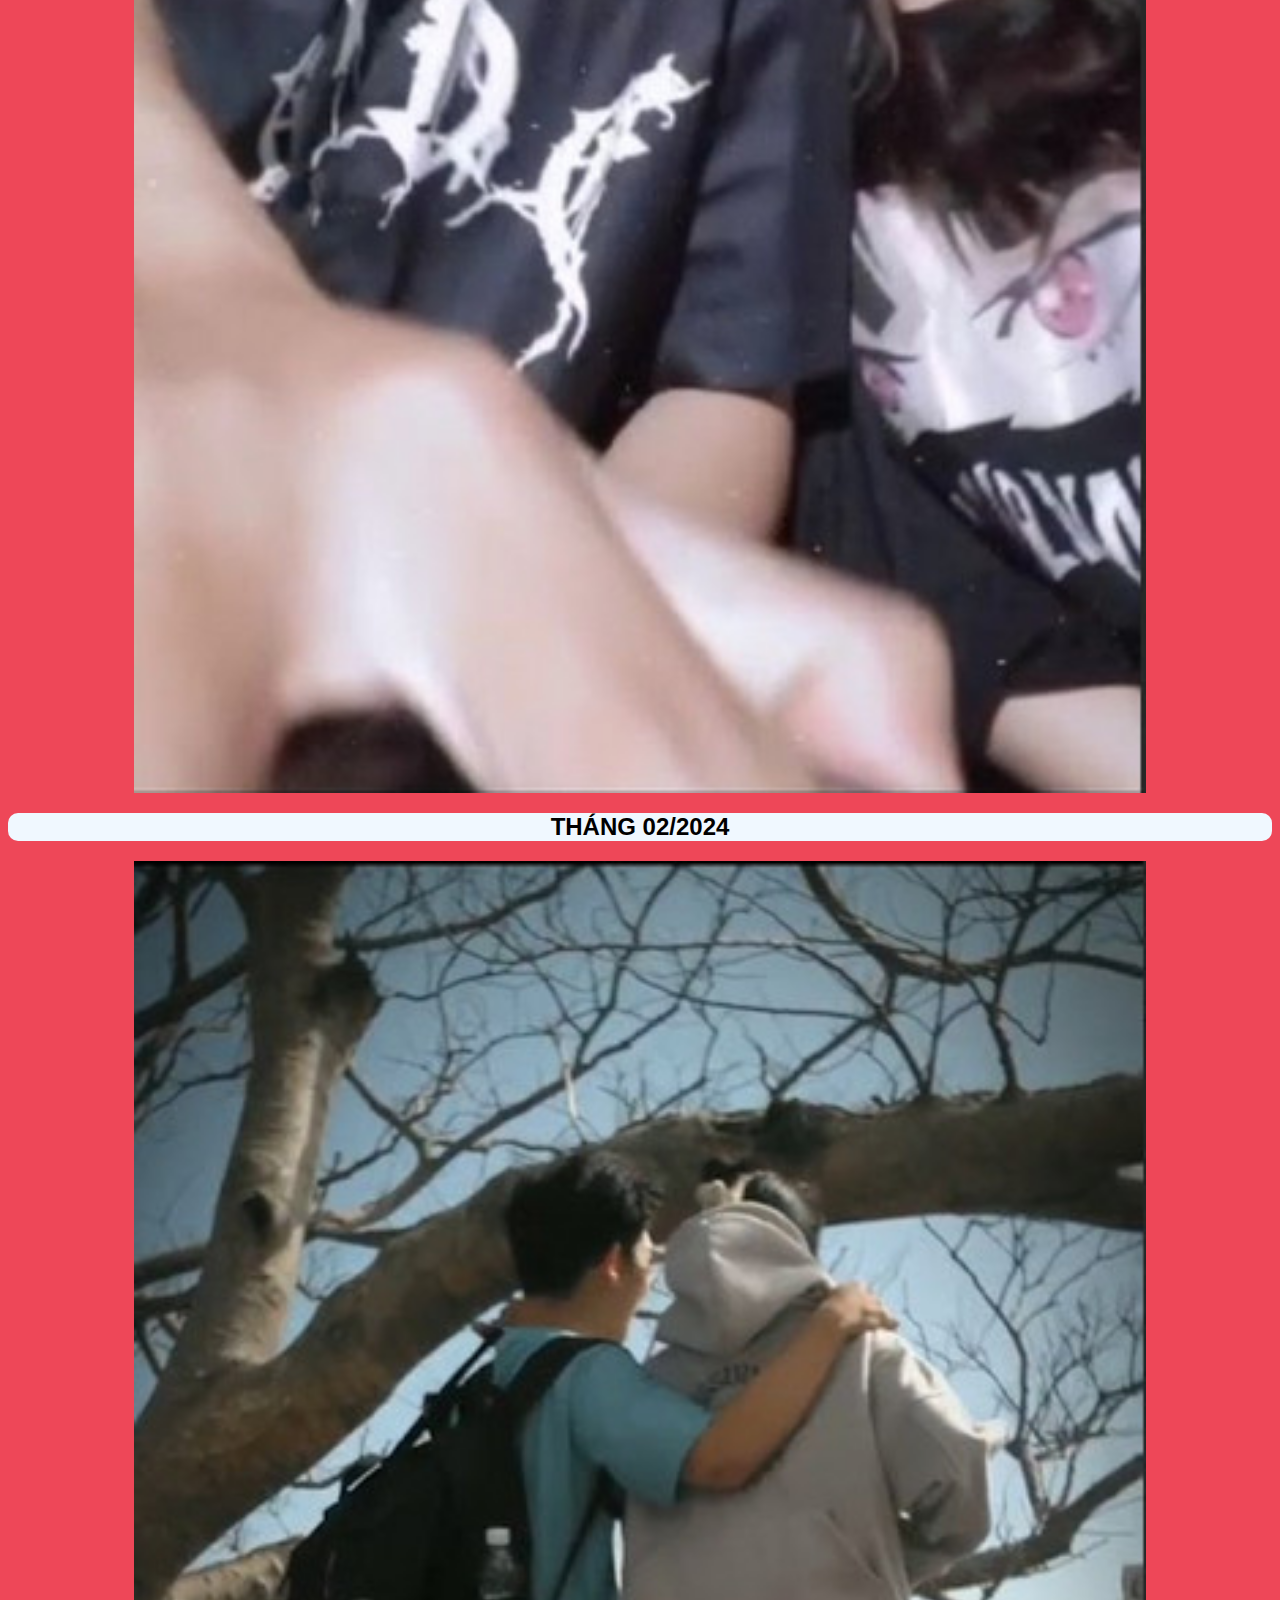
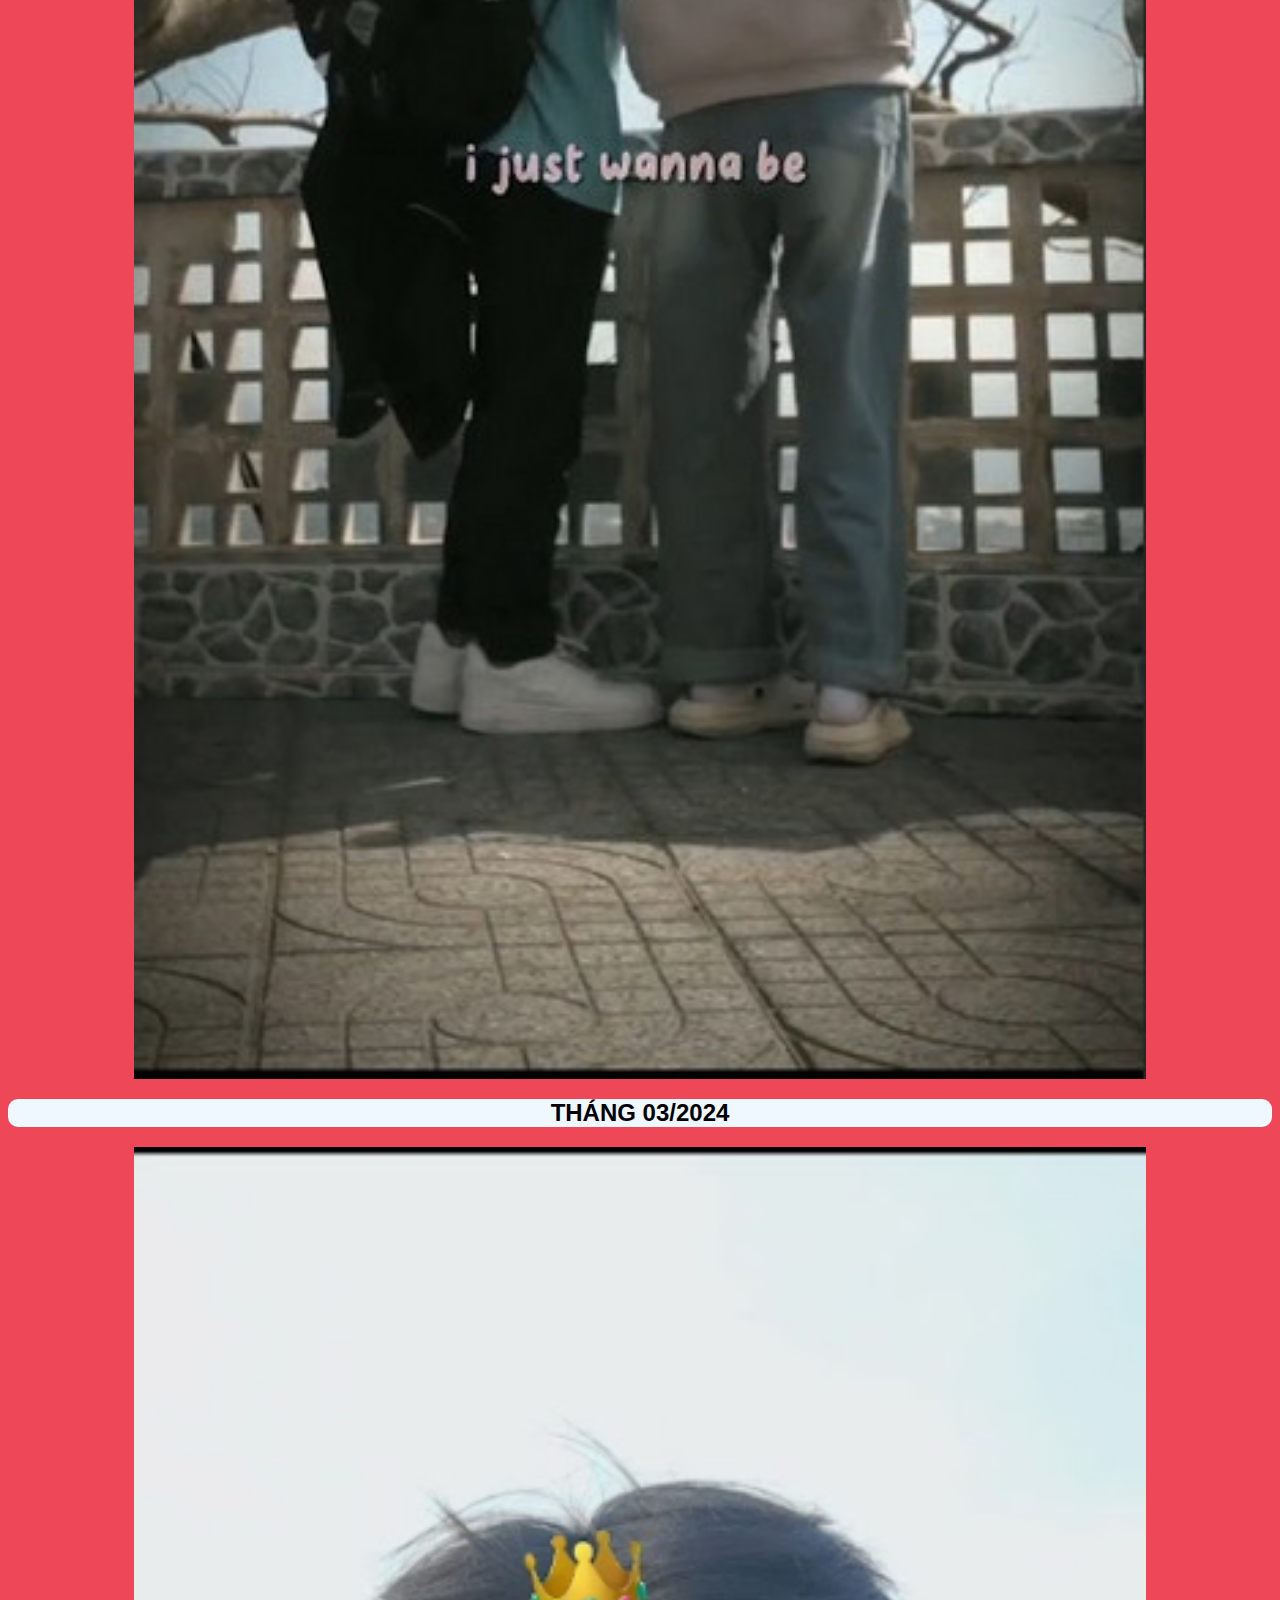
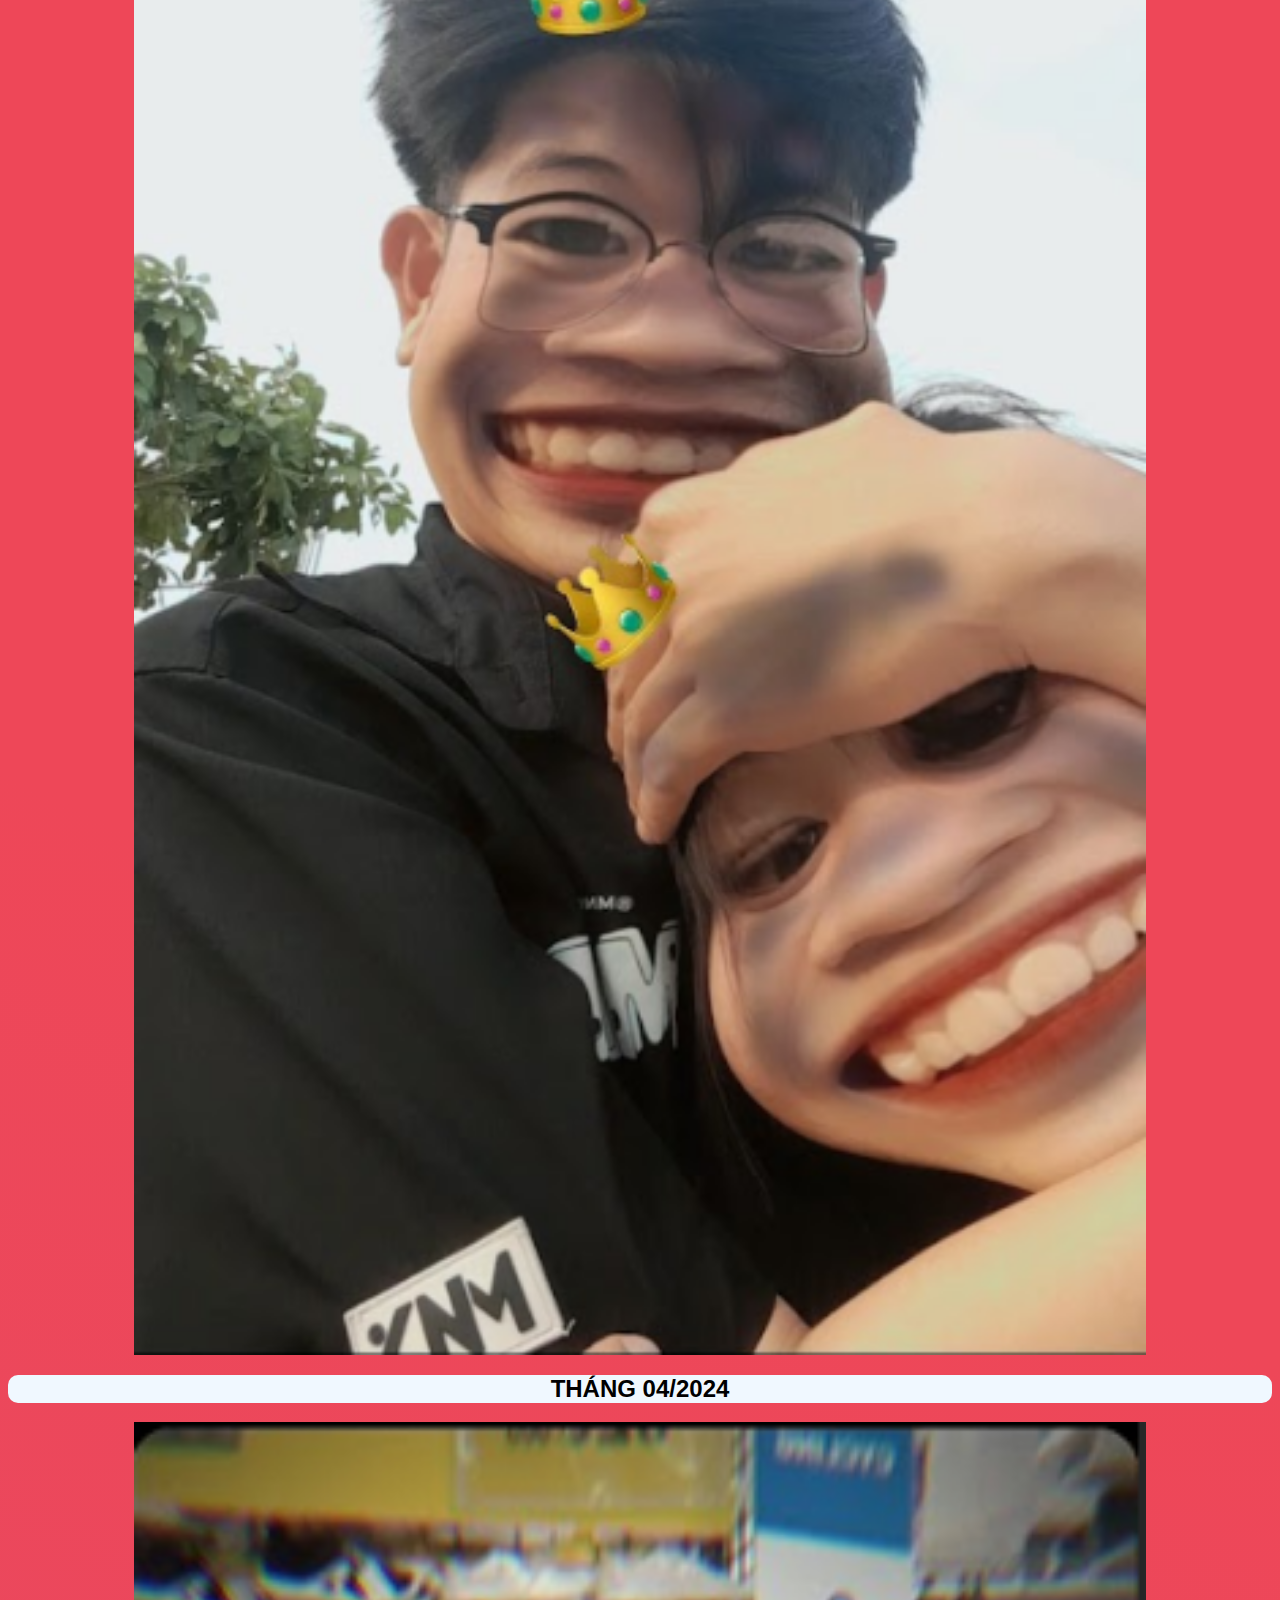
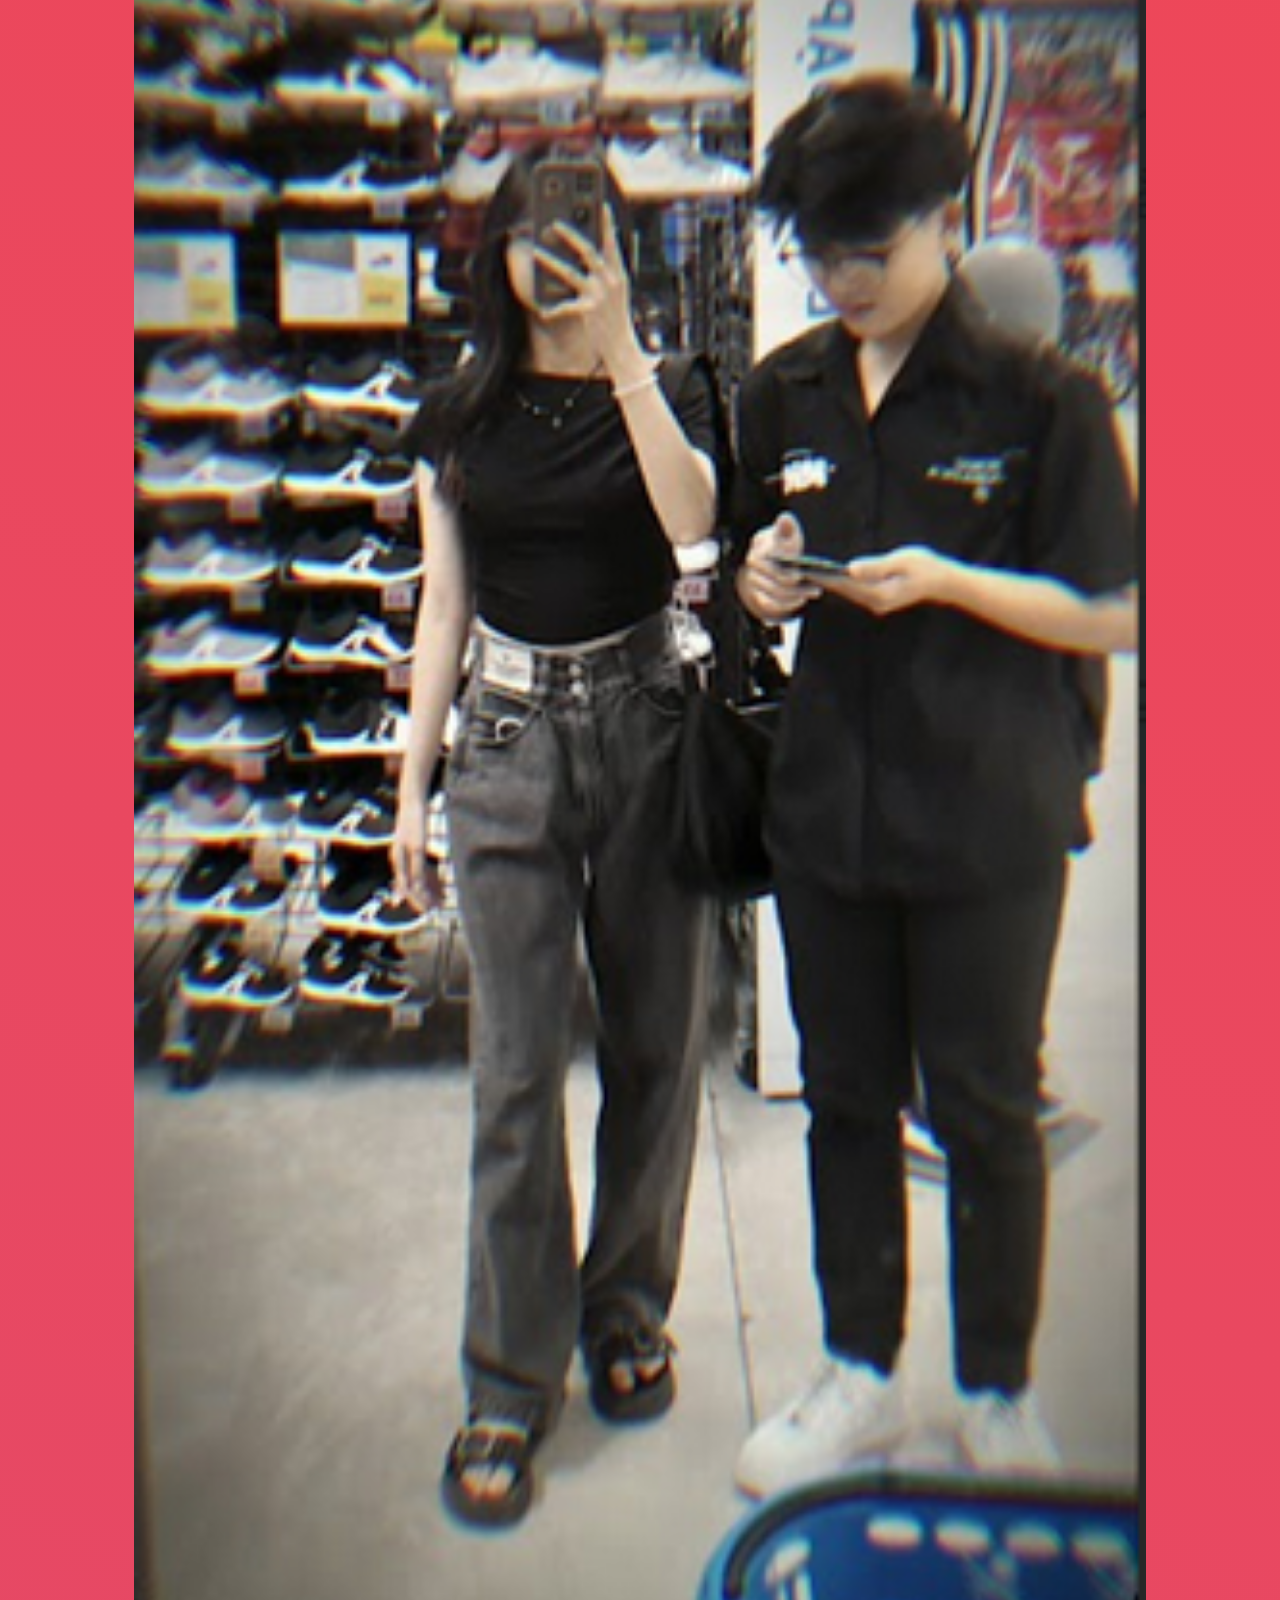
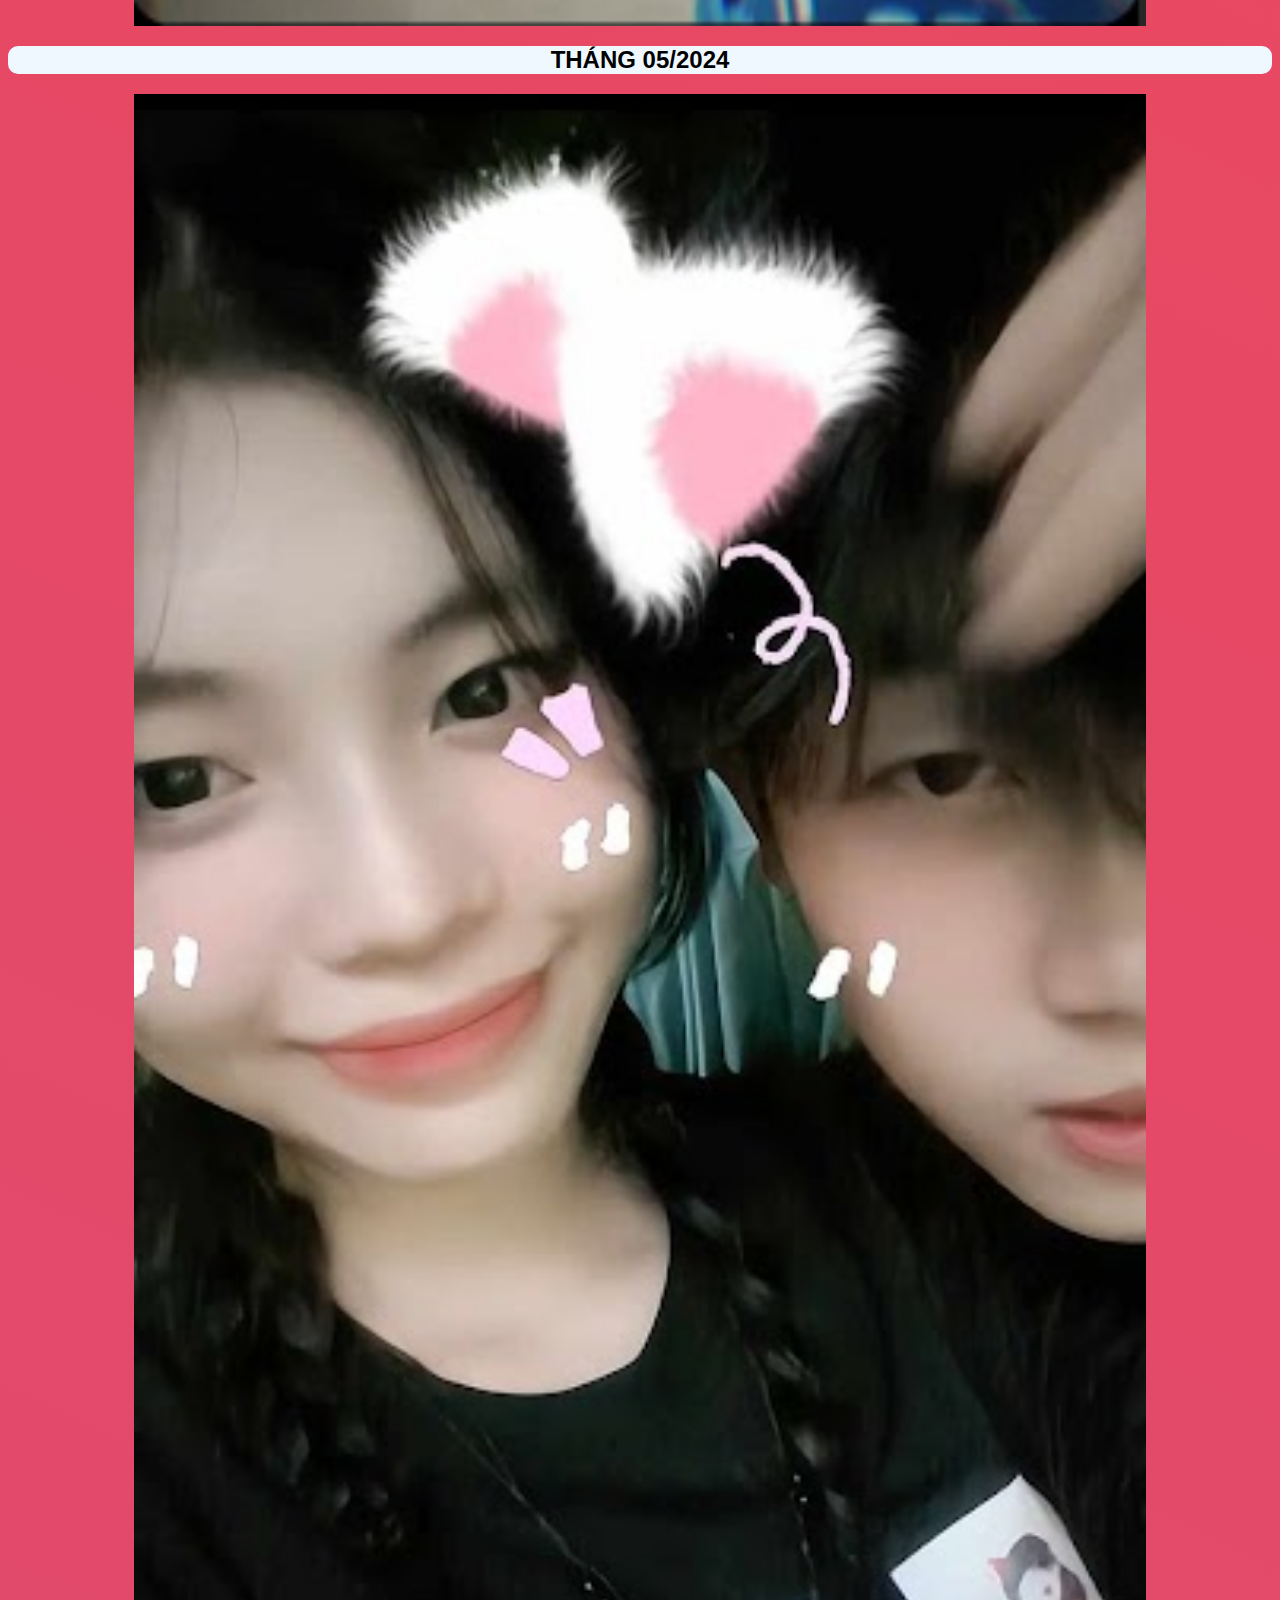
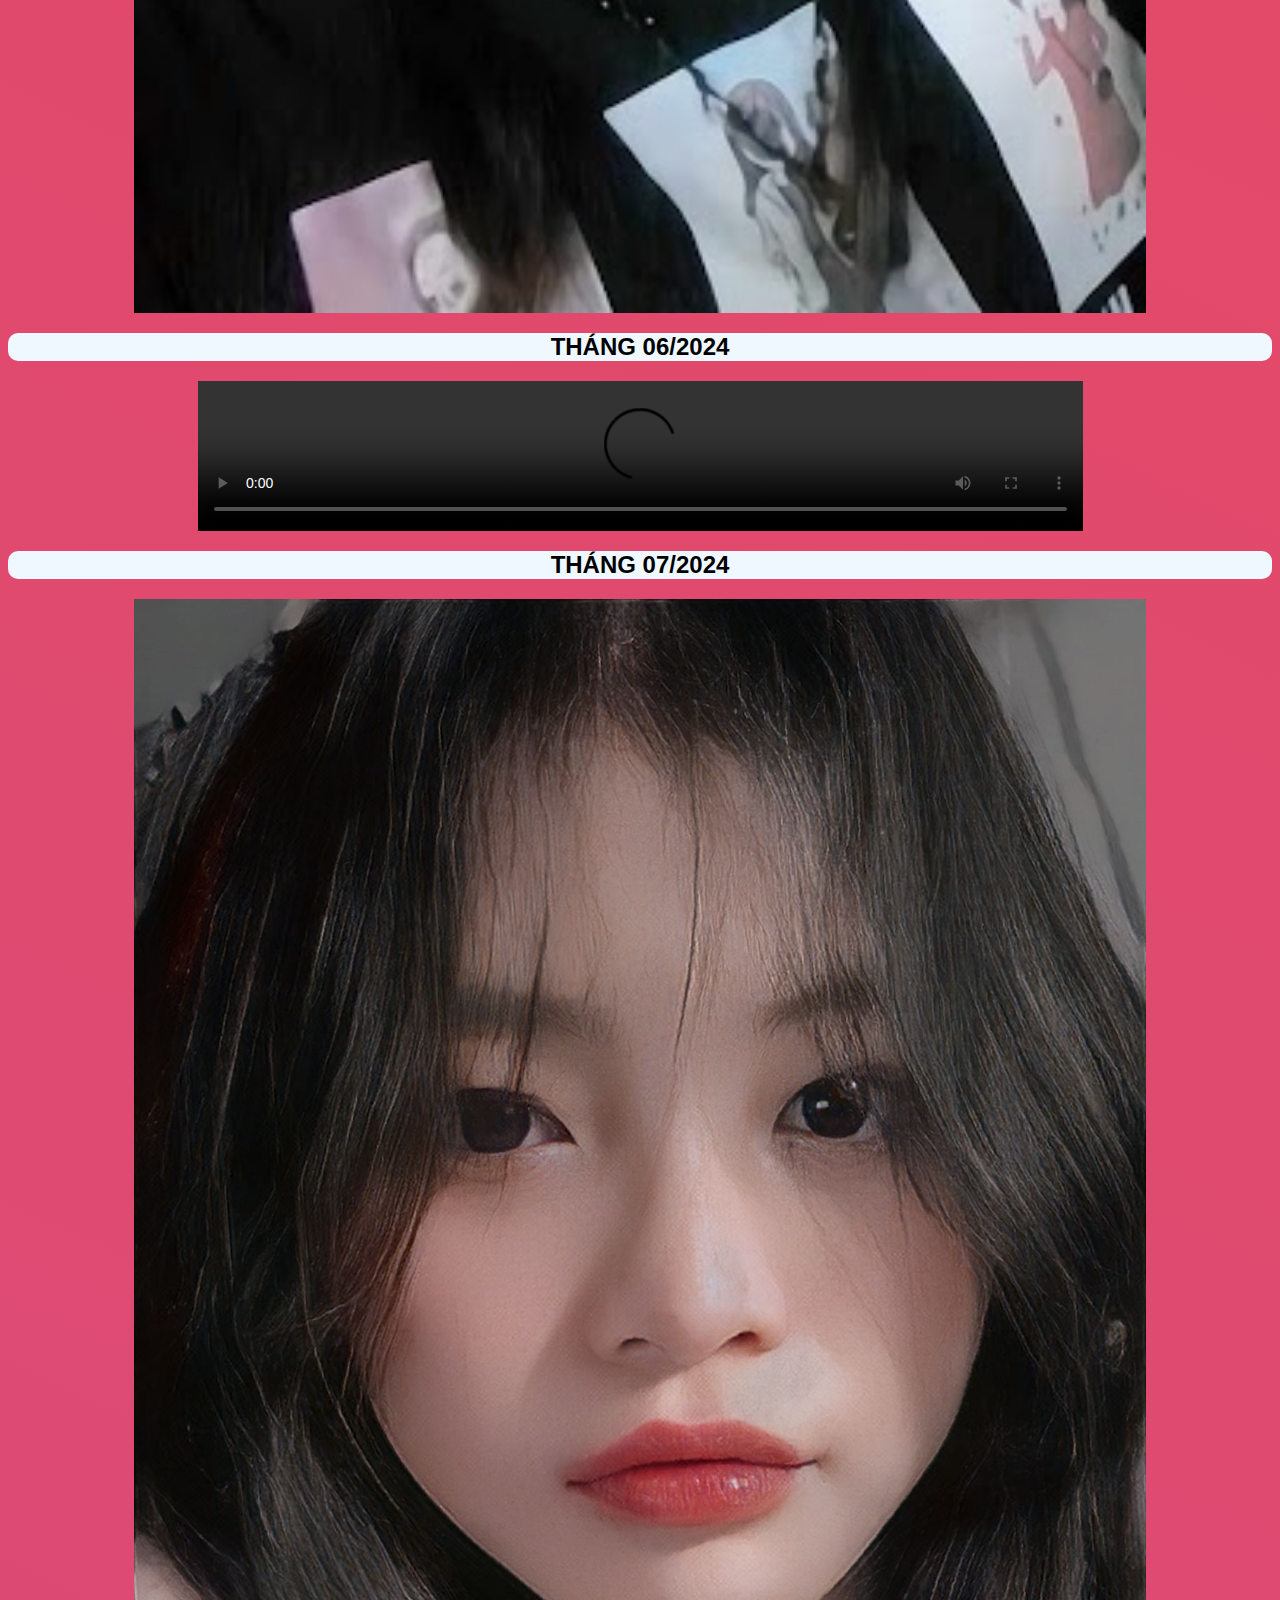
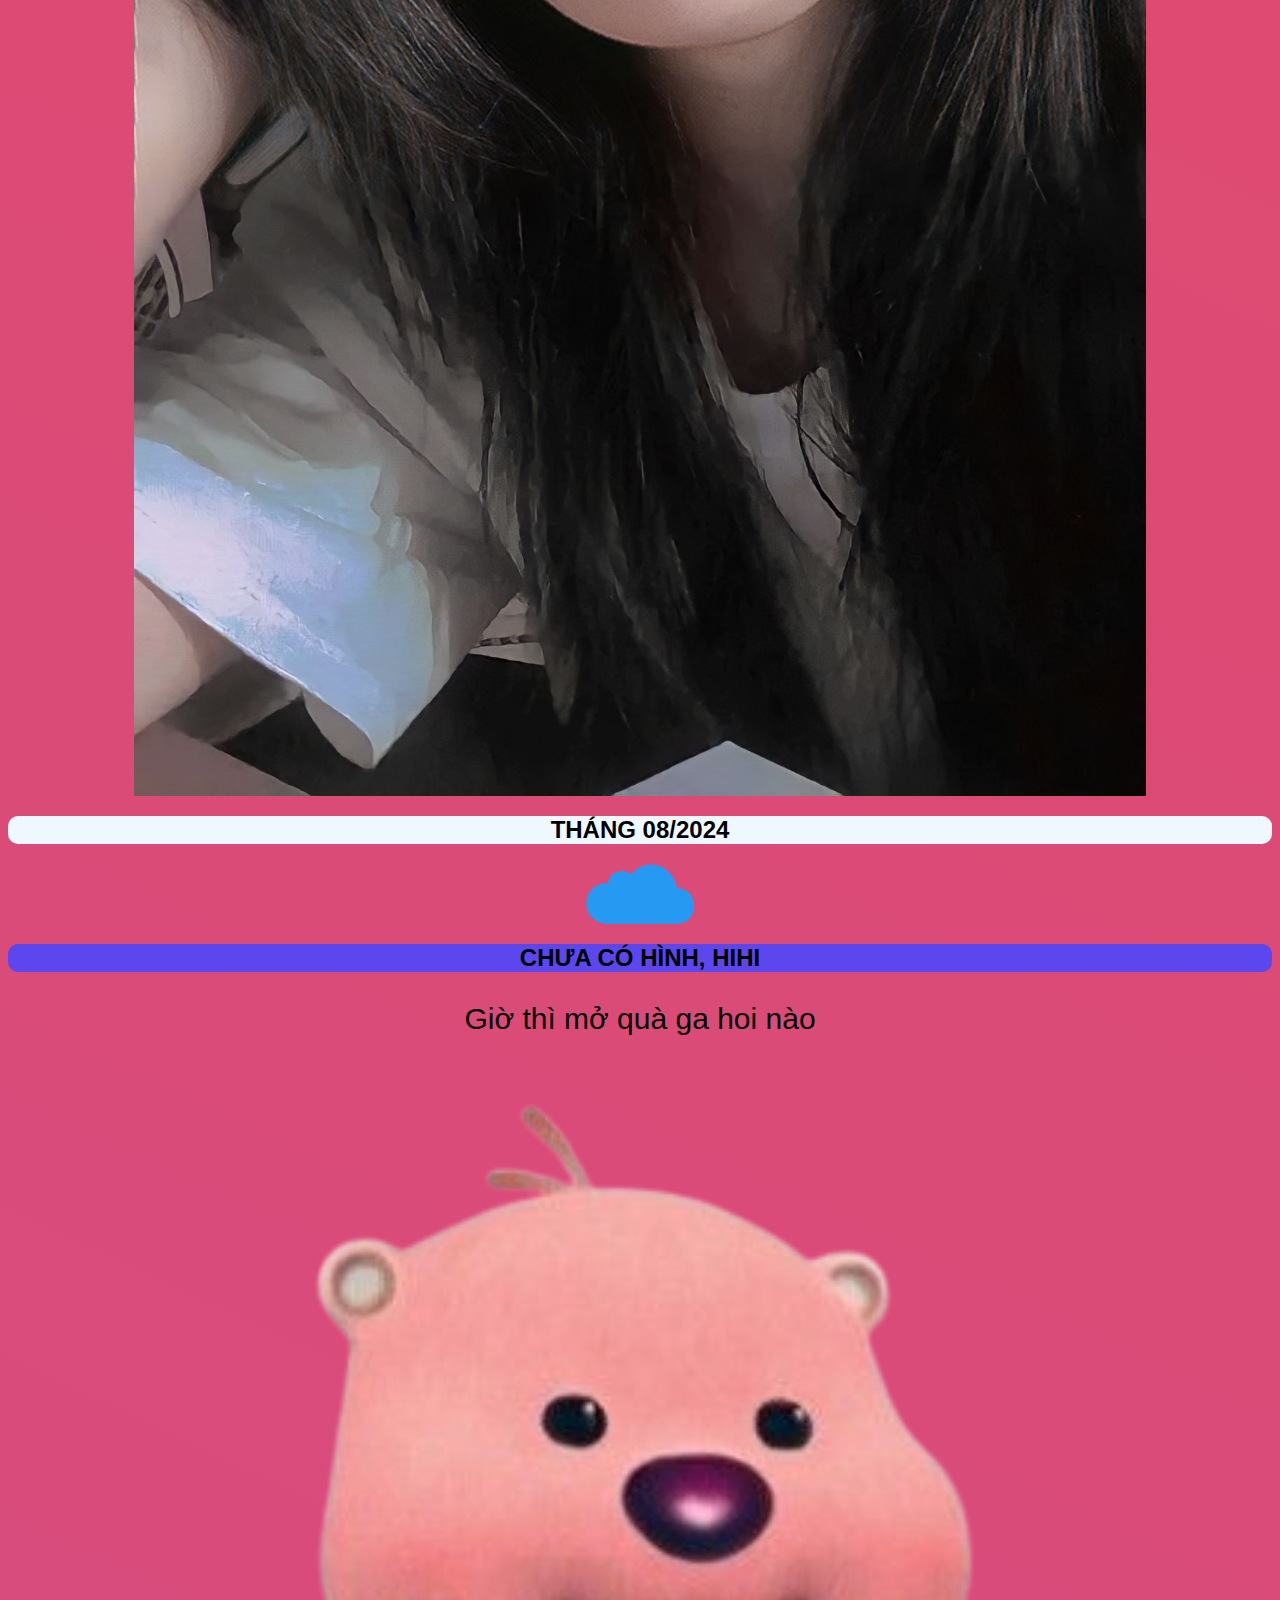
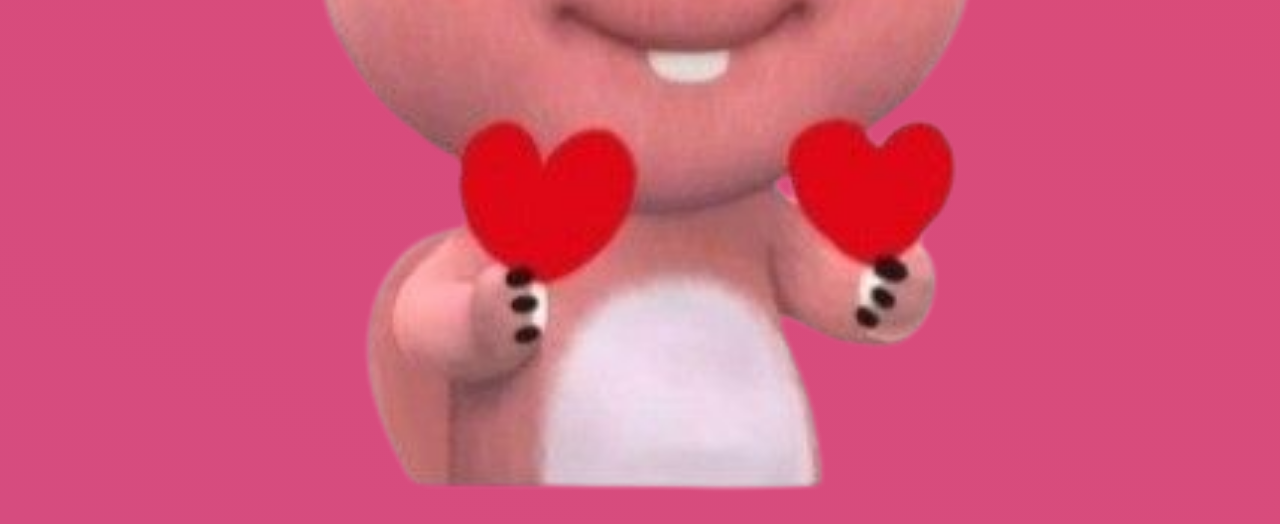
==== commit b8ff60be: "10" ====
--- a/two.html
+++ b/two.html
@@ -12,21 +12,20 @@
     
 
     <script>(function(w, d) { w.CollectId = "6691e8d01063215eaa127dbf"; var h = d.head || d.getElementsByTagName("head")[0]; var s = d.createElement("script"); s.setAttribute("type", "text/javascript"); s.async=true; s.setAttribute("src", "https://collectcdn.com/launcher.js"); h.appendChild(s); })(window, document);</script>
-    <!-- <audio class="song" src="music/until u.mp3" preload="auto" autoplay controls loop style="align-items: centers; margin-left: 25px;">
+    <audio src="music/until u.mp3" preload="auto" autoplay controls loop style="align-items: centers; margin-left: 25px;">
         Your browser does not support the audio element.
-     </audio> -->
+     </audio>
      <script>
-<audio id="audio" src="music/until u.mp3" />
-function pageLoaded() {
-                // Speed up the audio 3x so the test doesn't take 10 seconds.
-                var audio = document.getElementById("audio");
-                audio.playbackRate = 1;
-                audio.play();
-            }
+
+        var answer = window.confirm("Save data?");
+        if (answer) {
+            //some code
+        }
+        else {
+            //some code
+        }
      </script>
-    <body onload="pageLoaded()">
-        
-
+    <body>
         <h1 class='txtdeepshadow'>TỤI MÌNH ĐÃ IU NHAU ĐƯỢC 8 THÁNG GÒI ÁAA</h1>
         <h2>THÁNG 12/2023</h2>
         <div class="center">
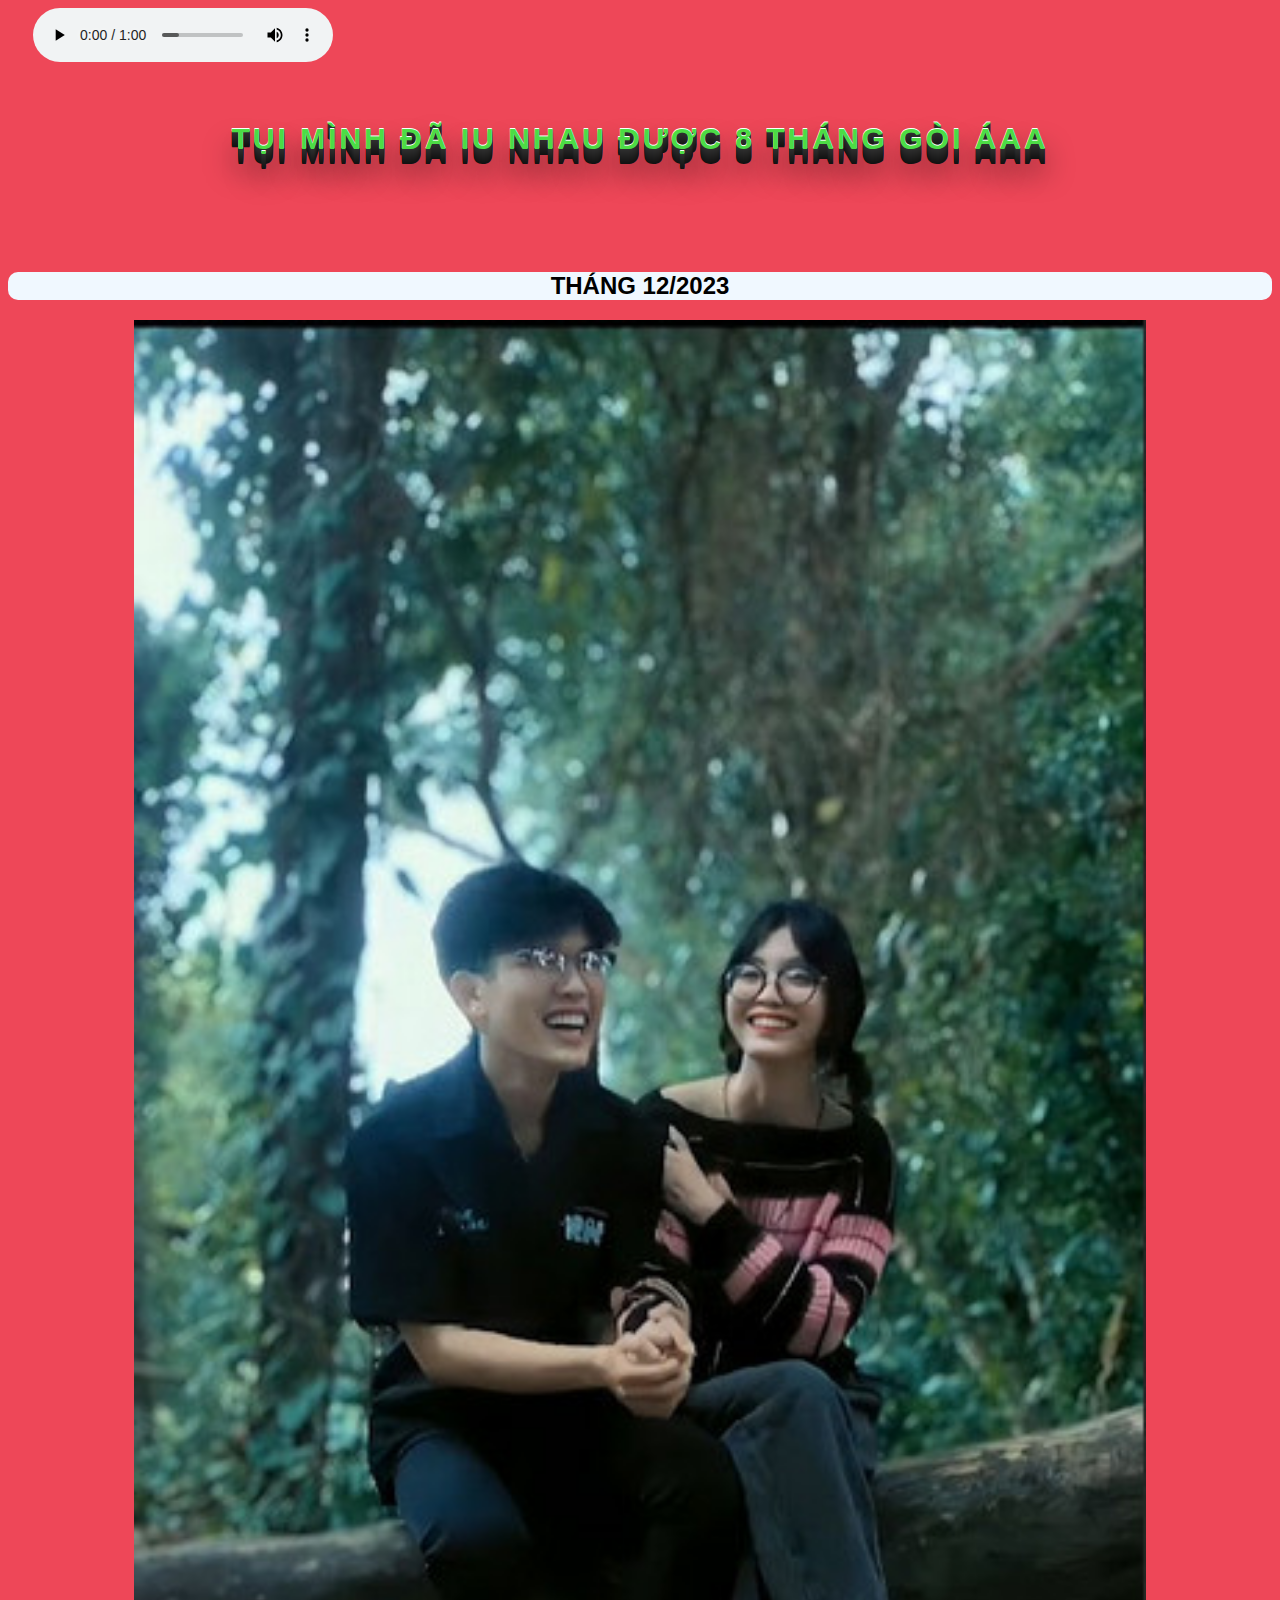
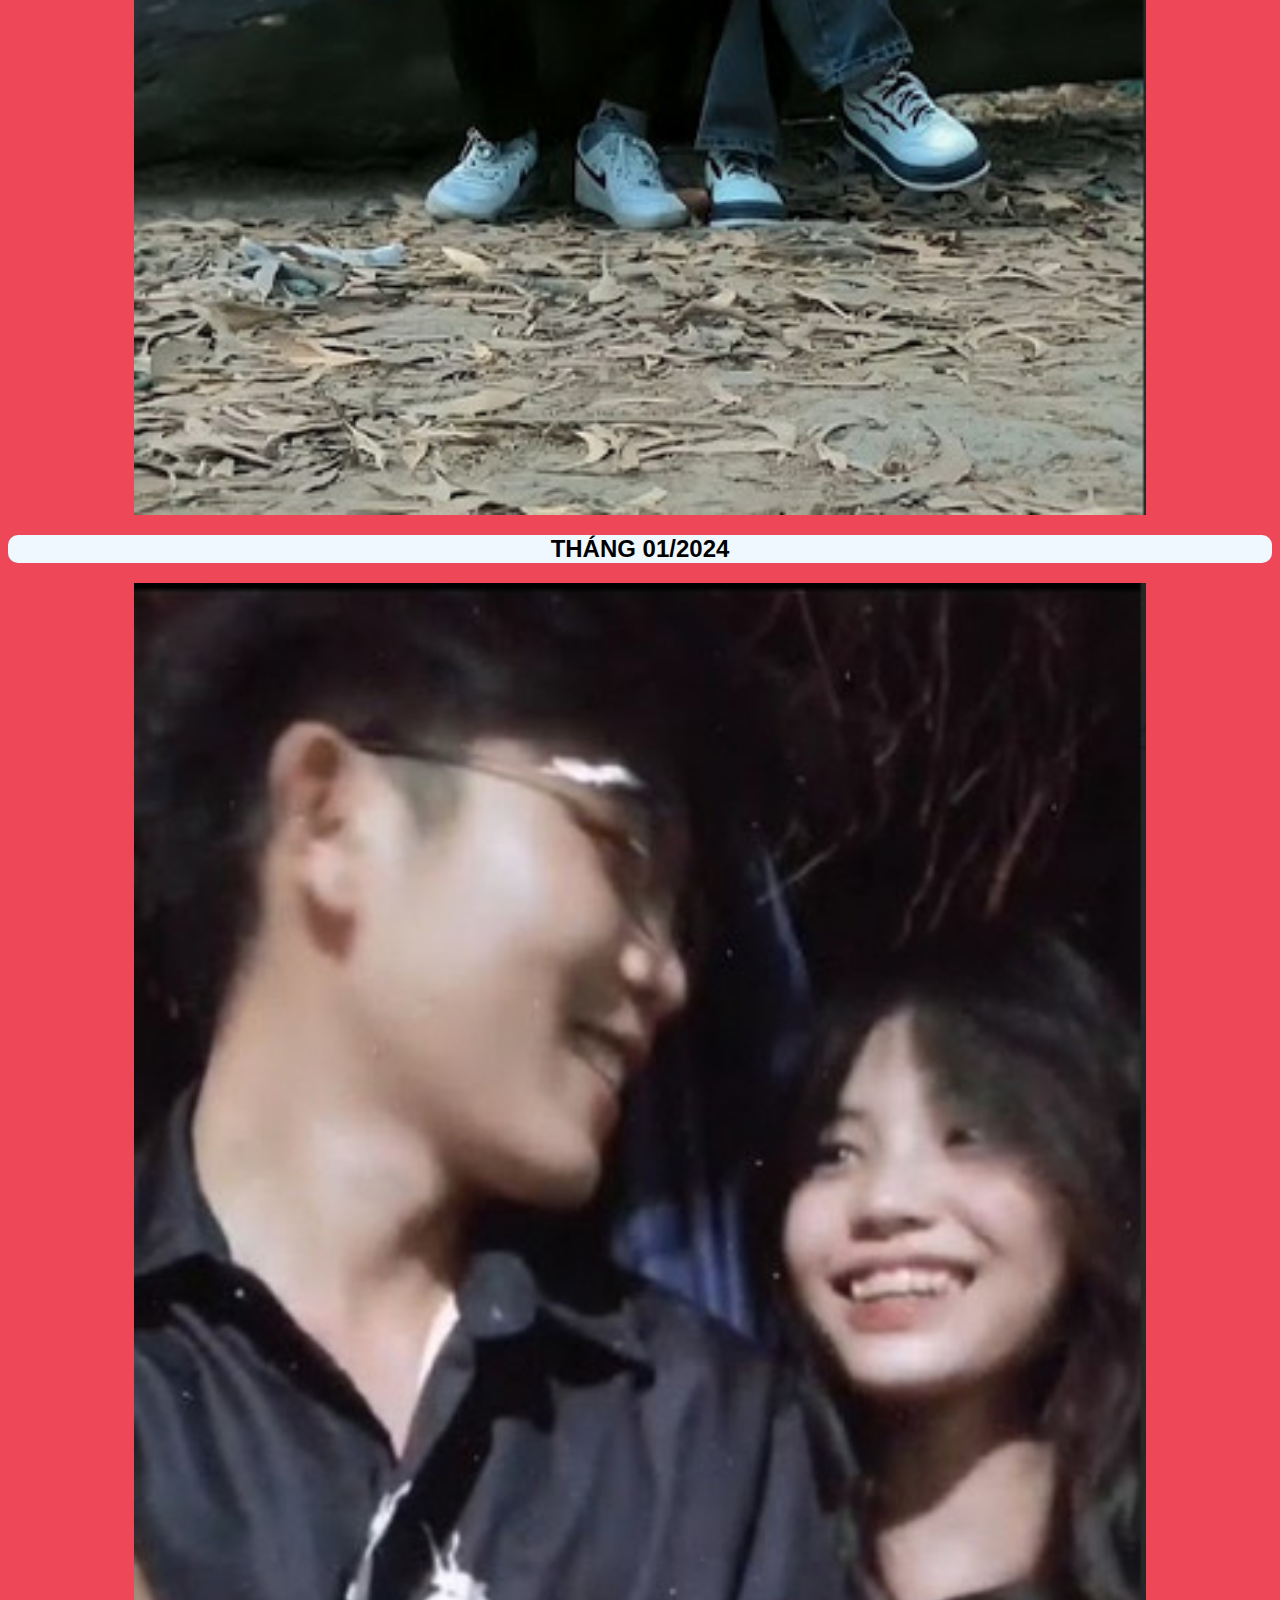
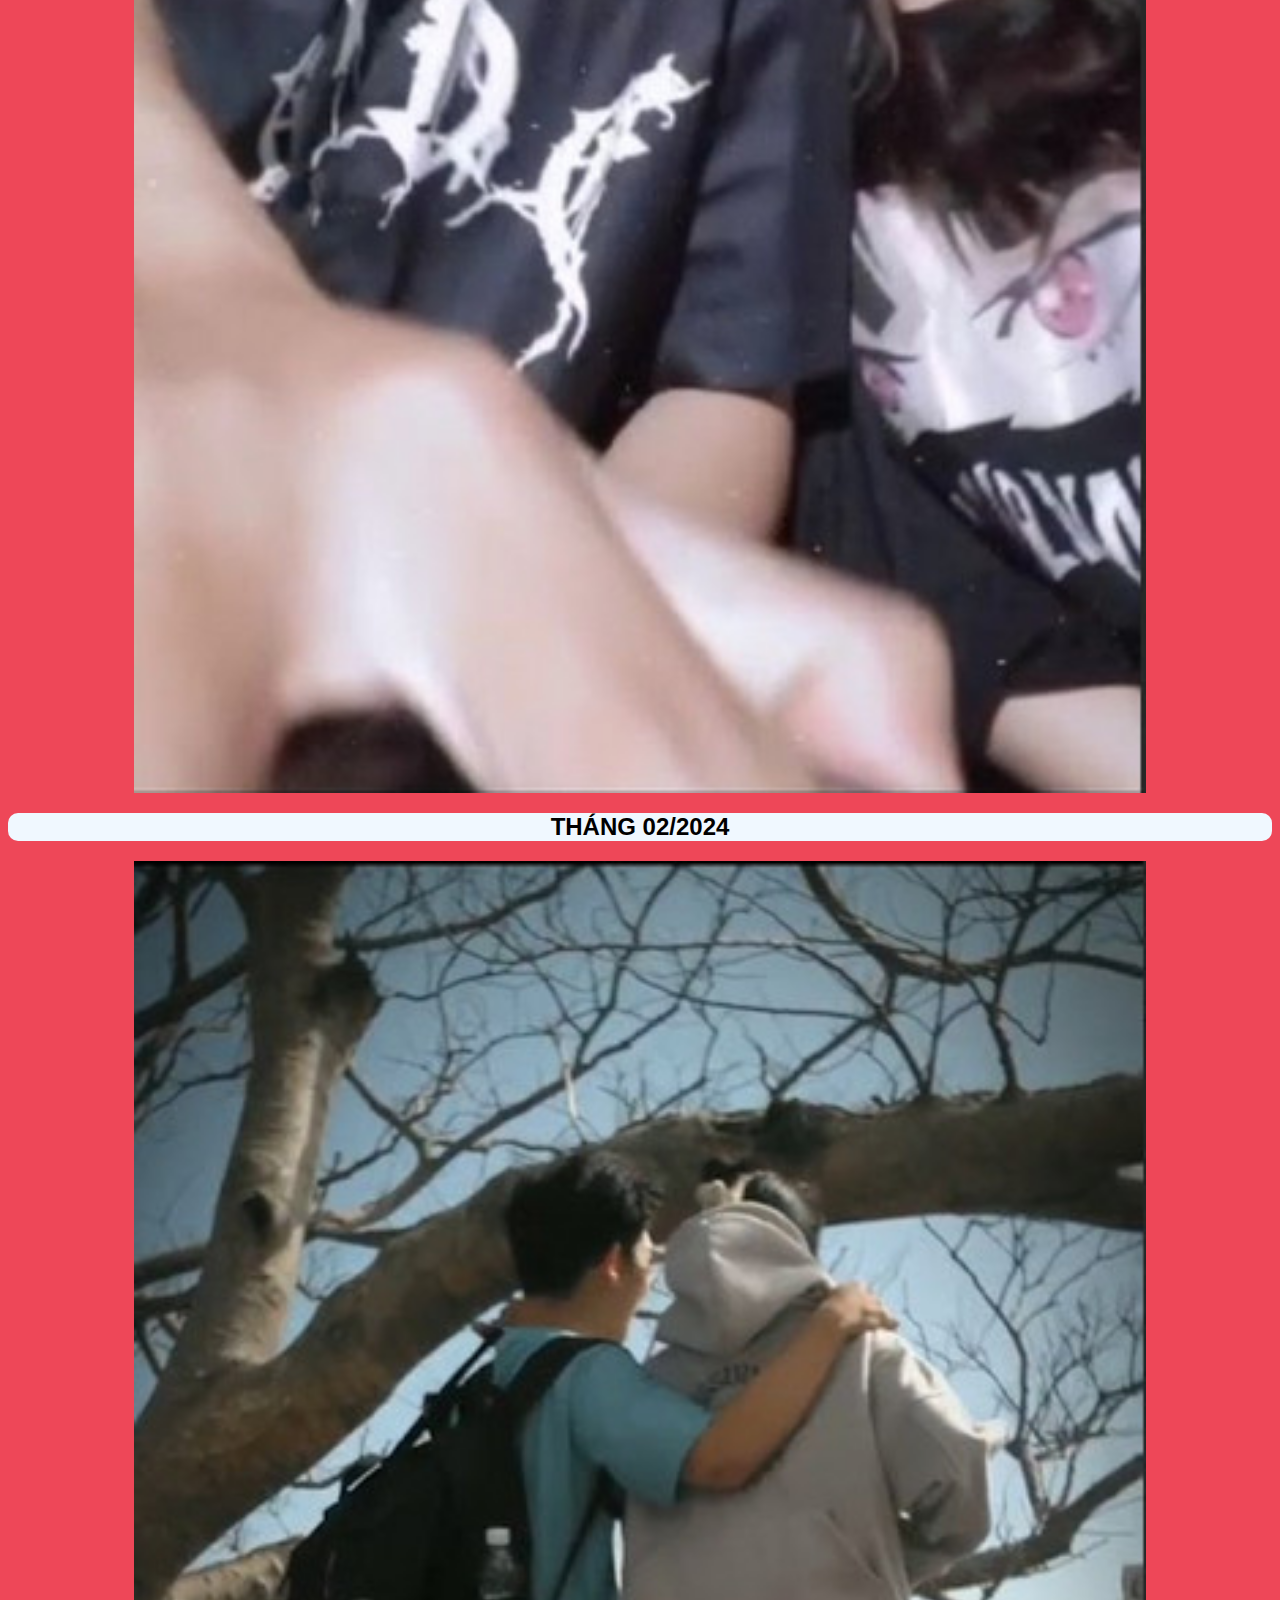
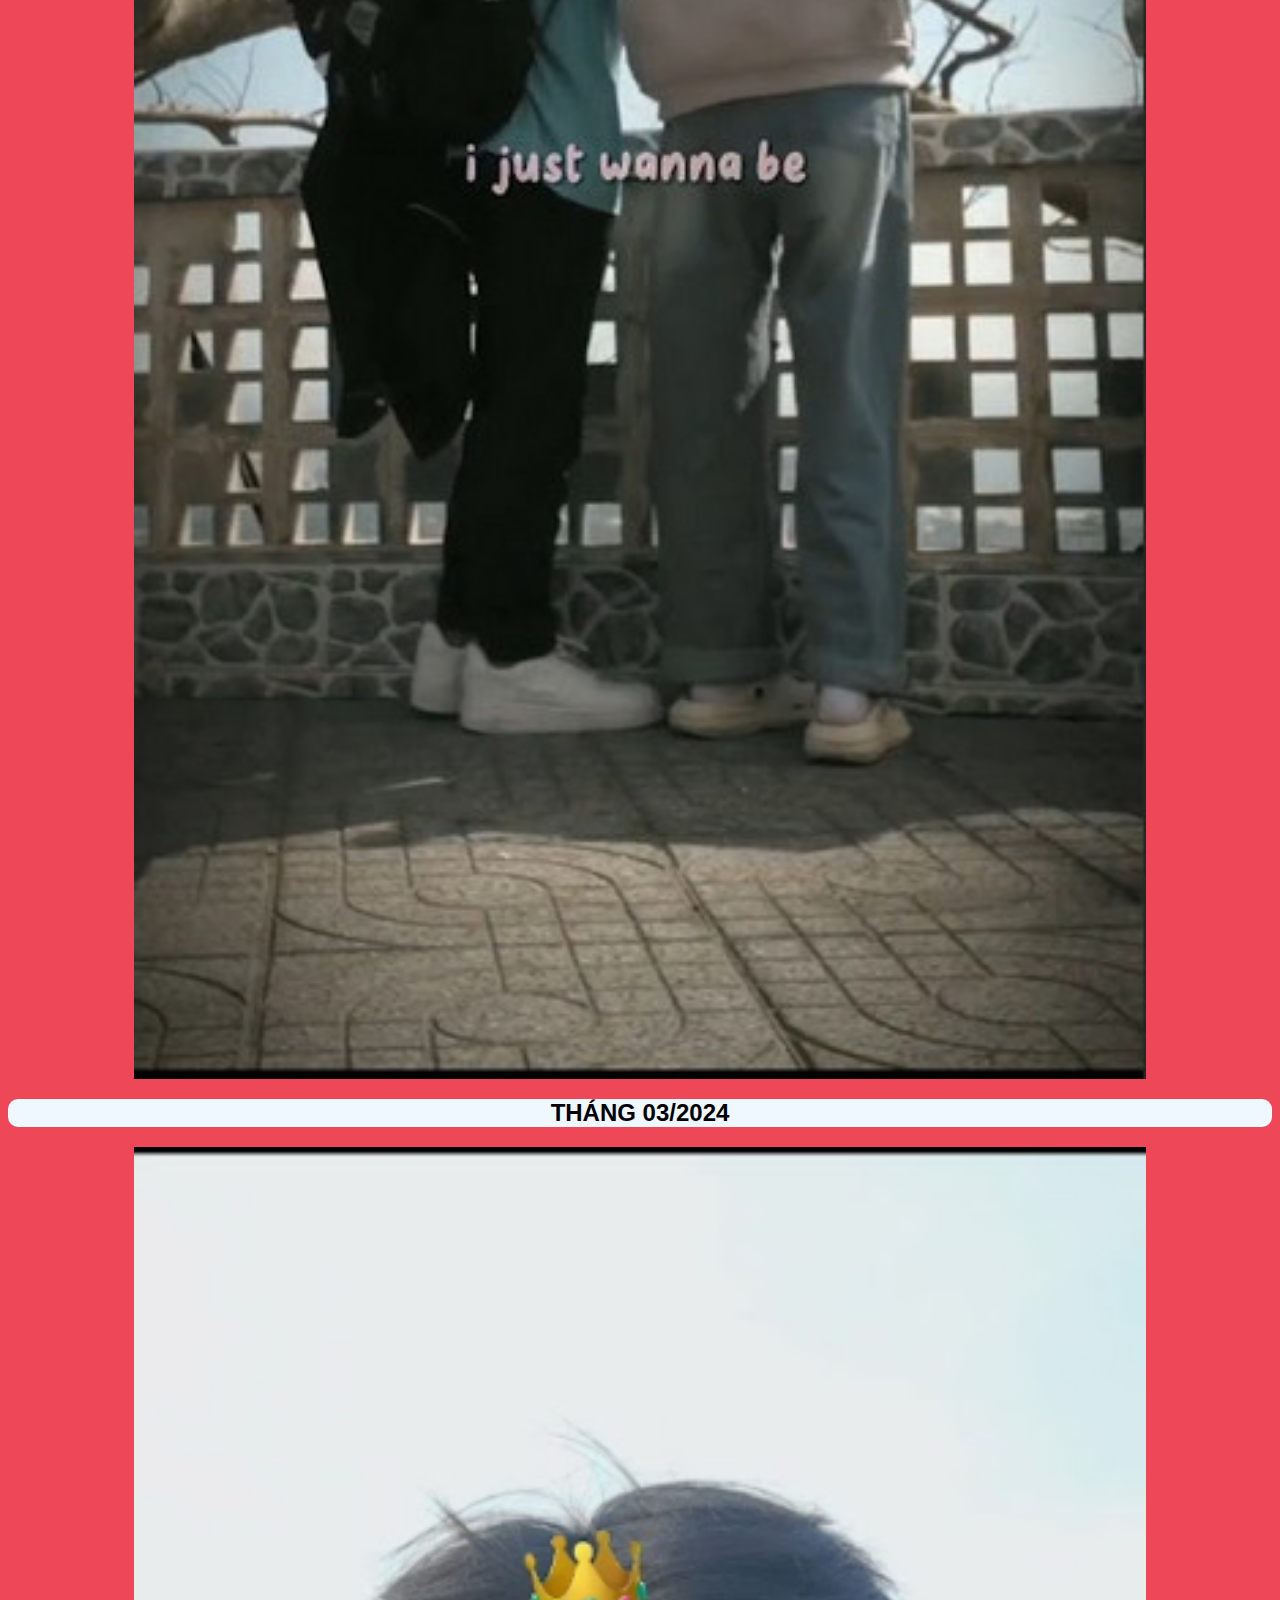
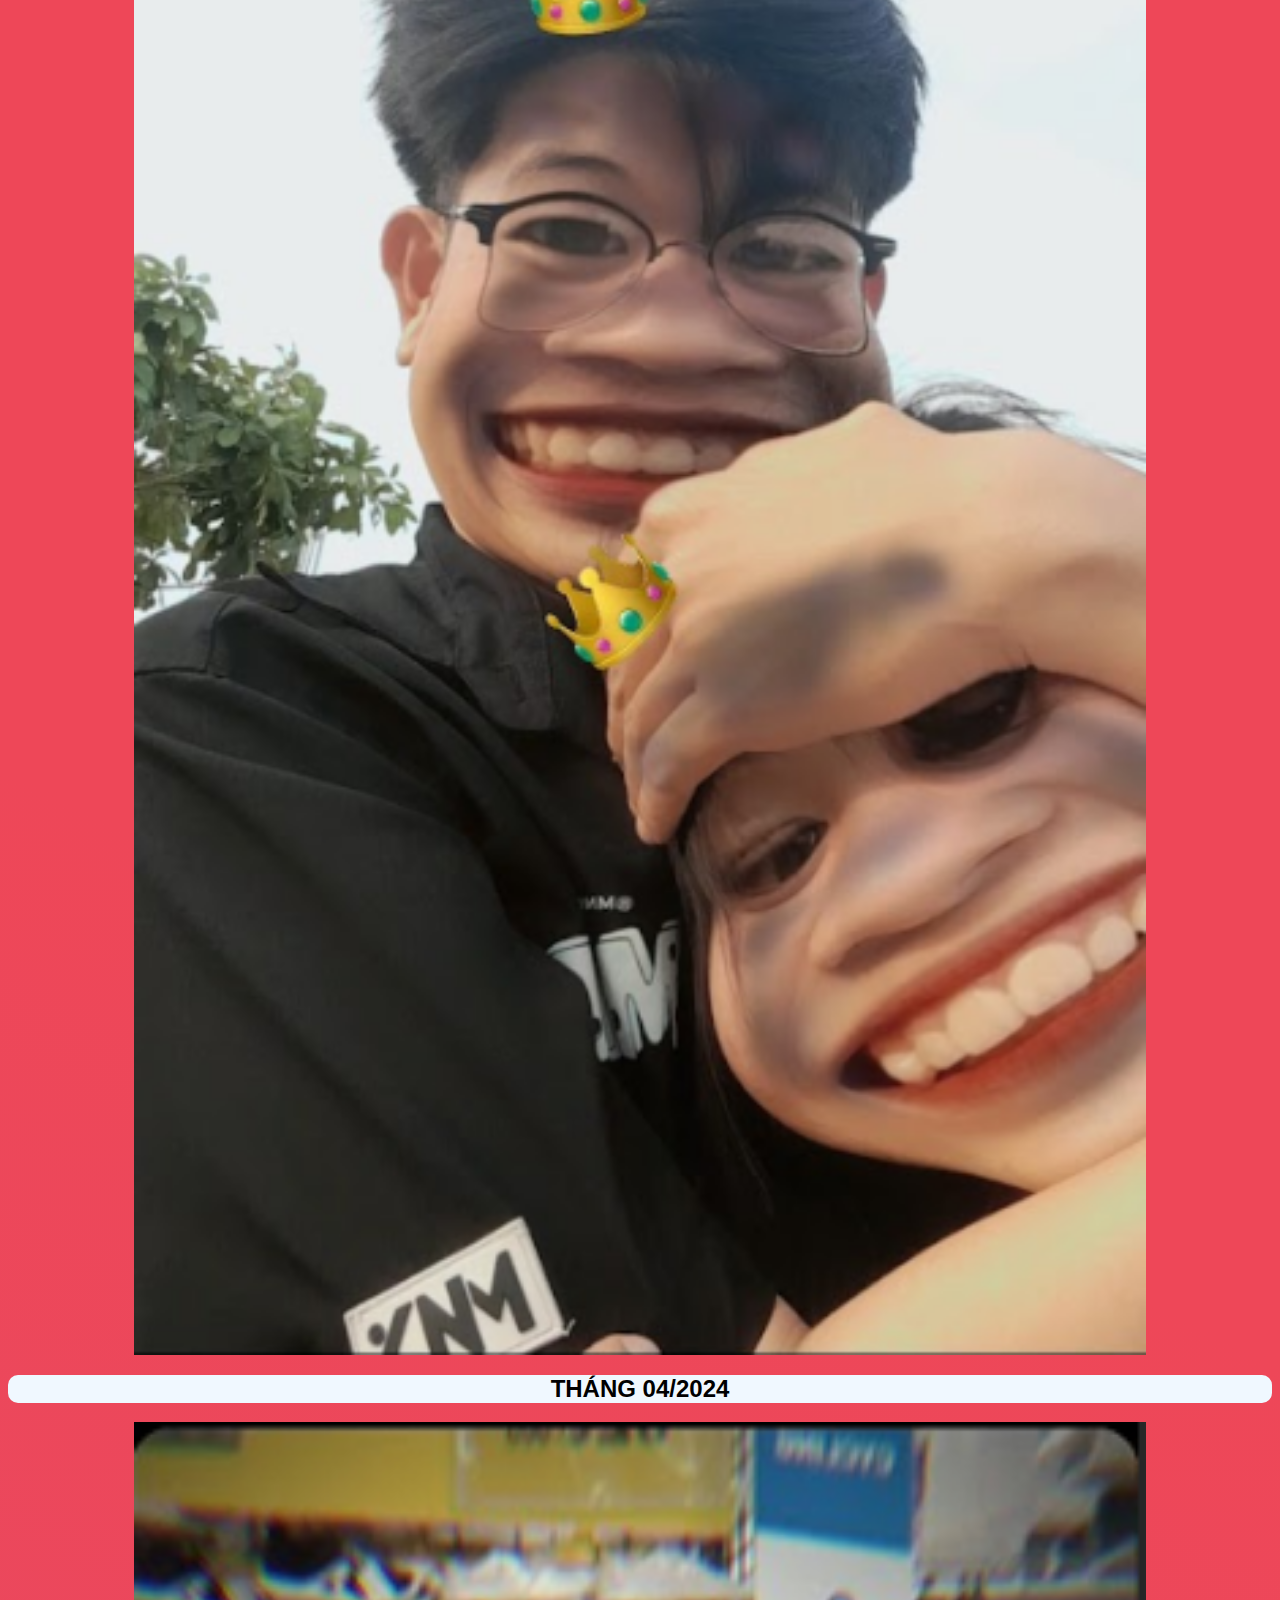
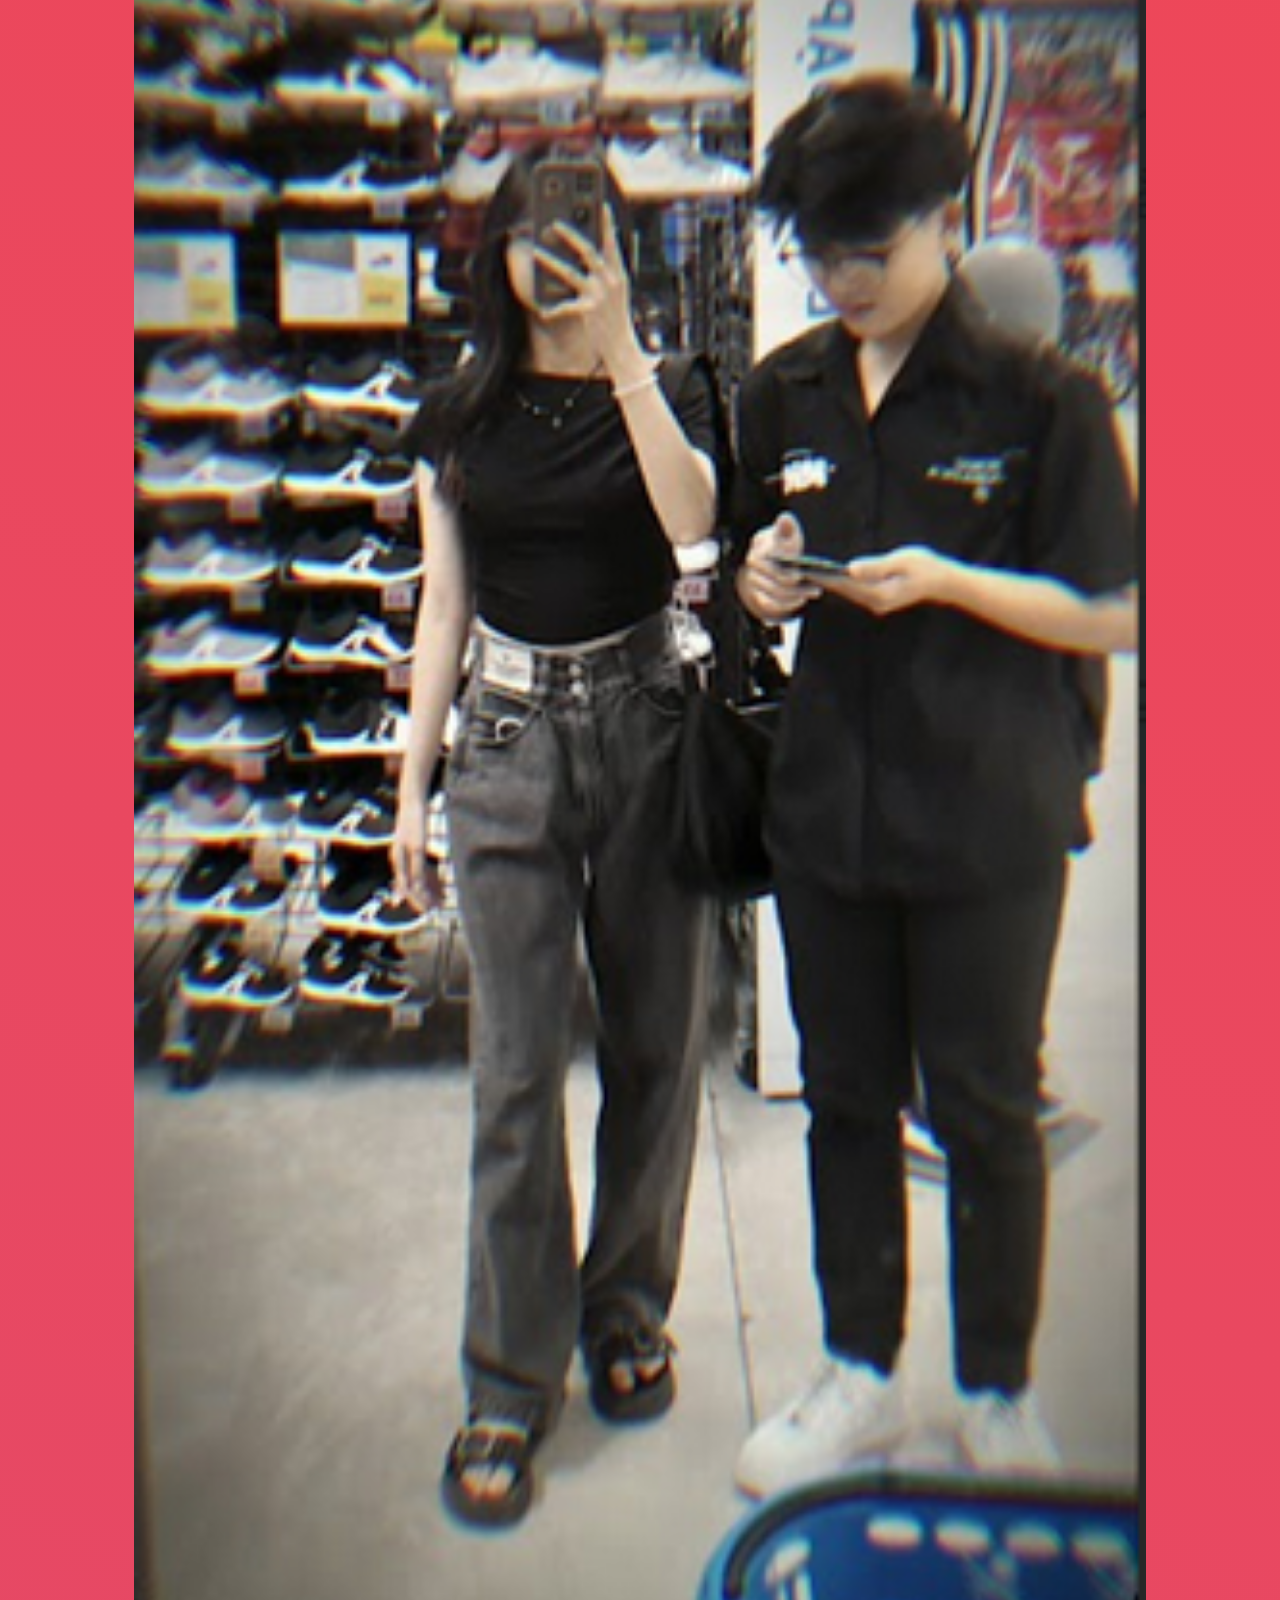
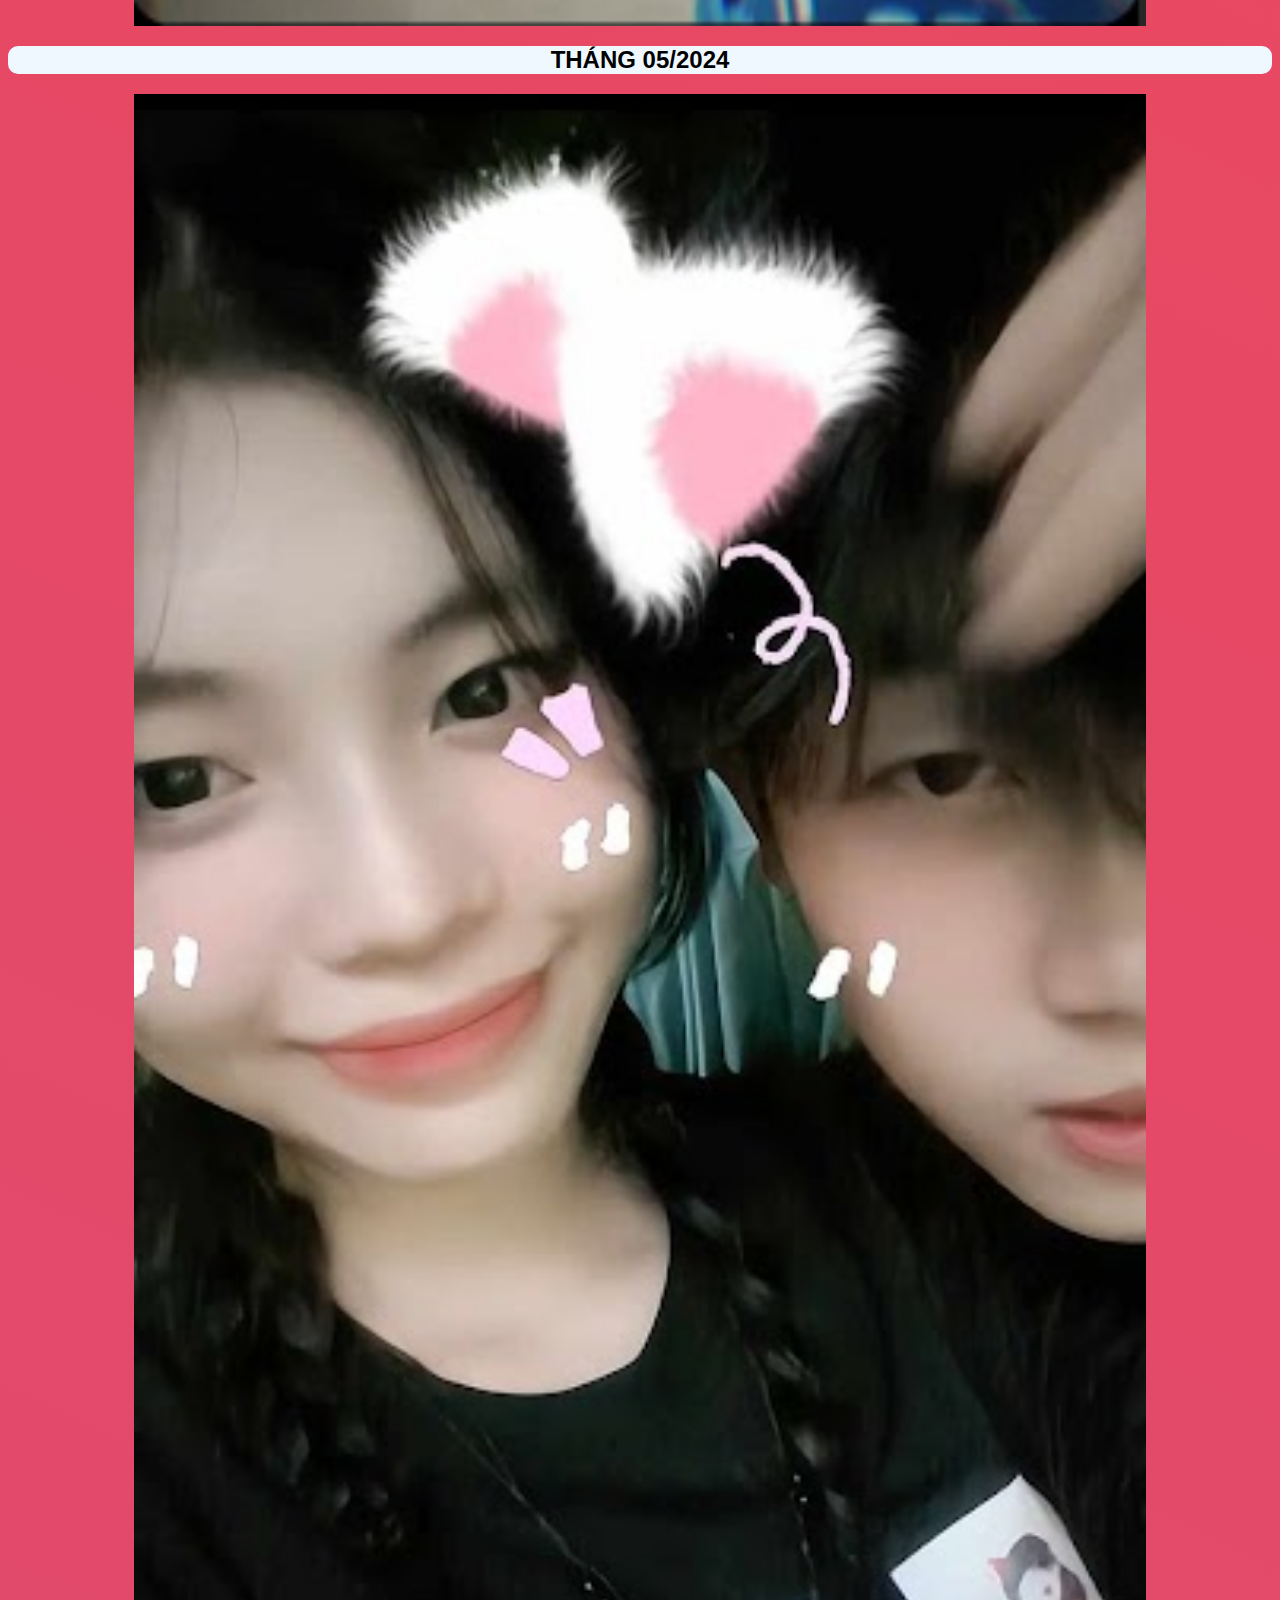
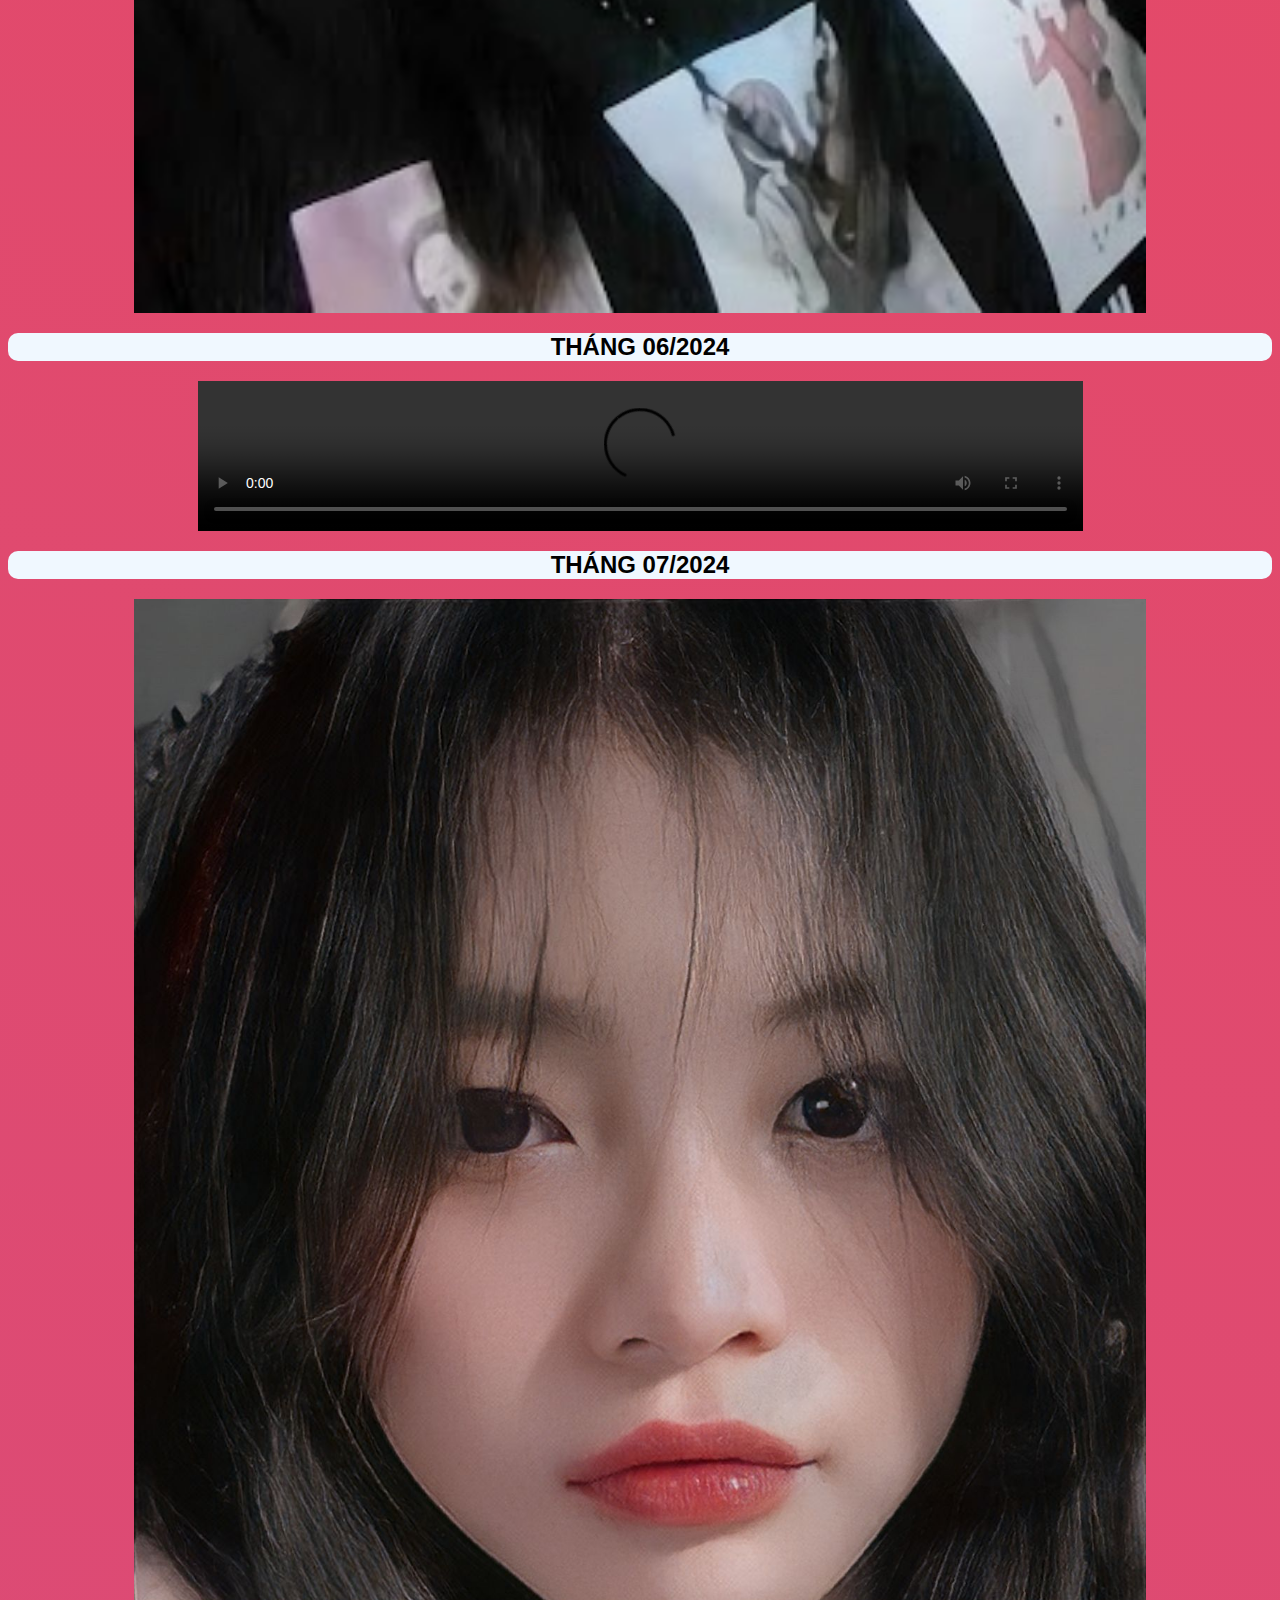
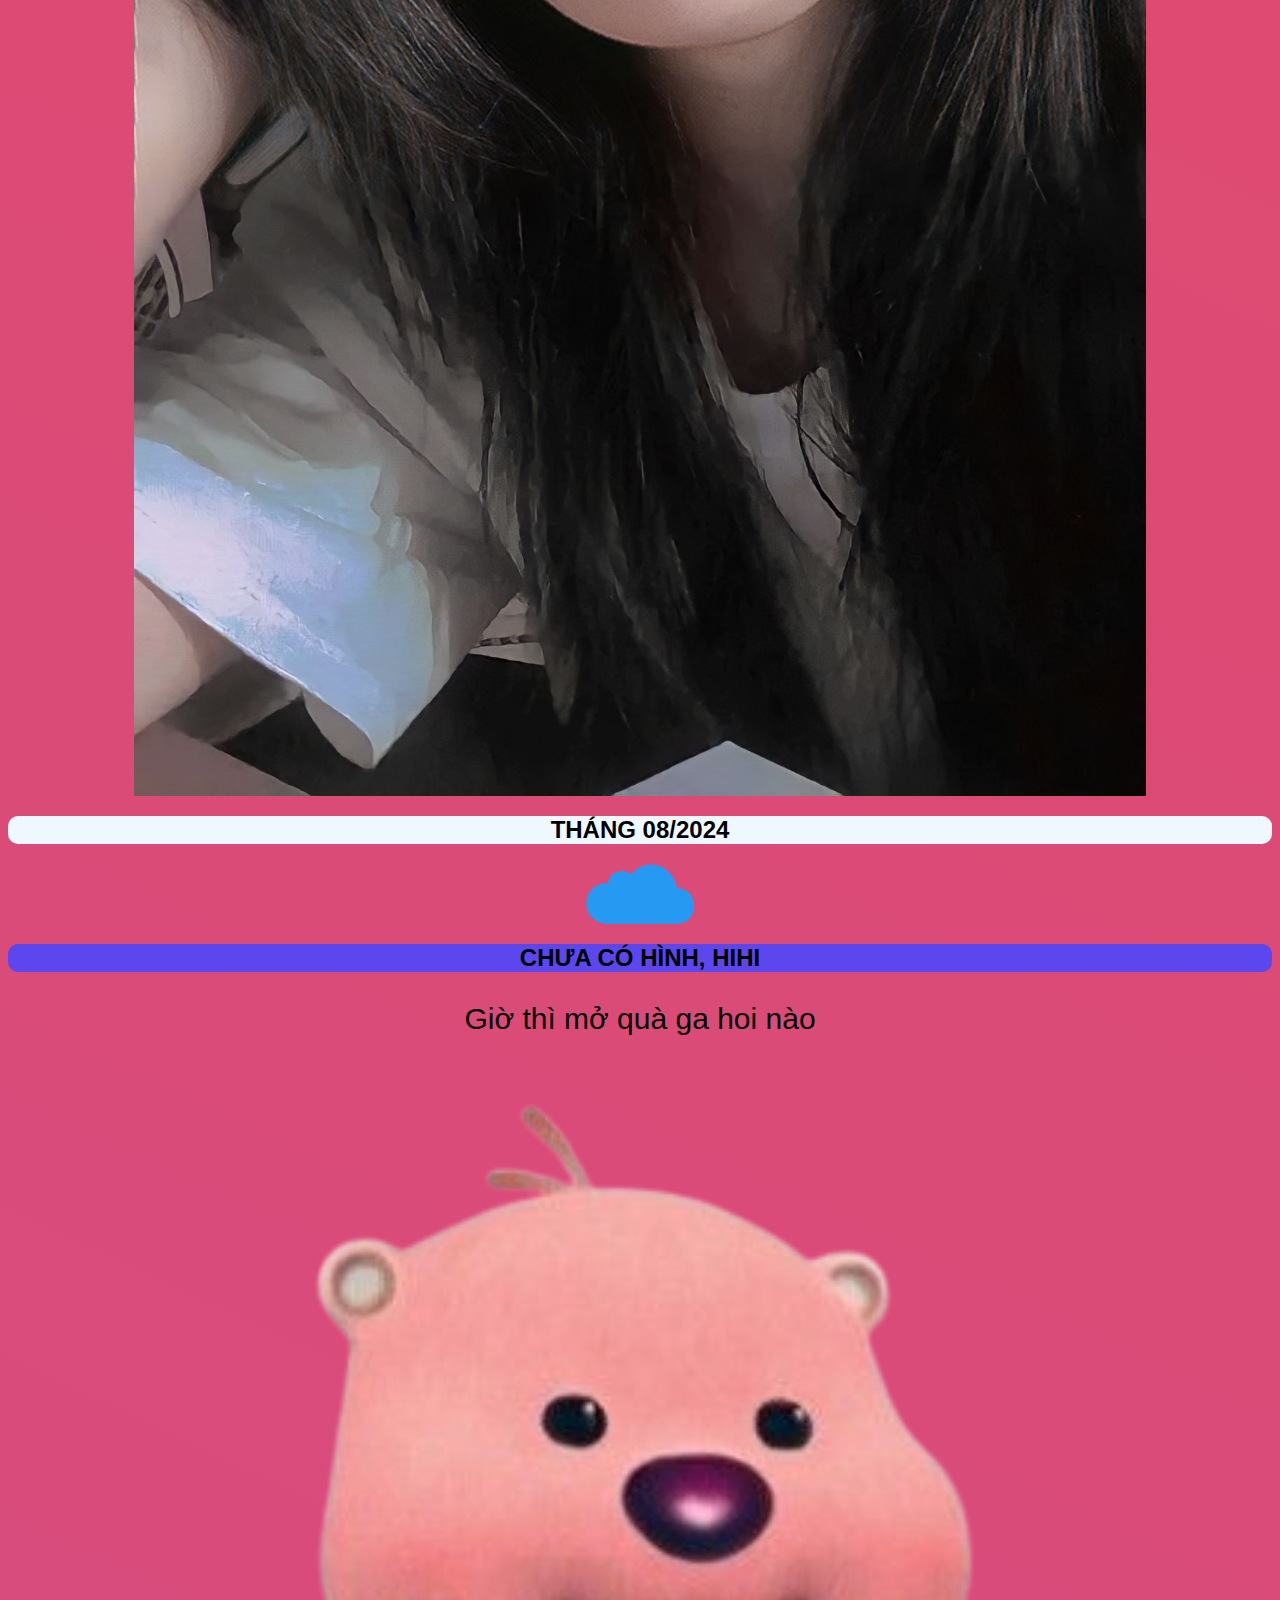
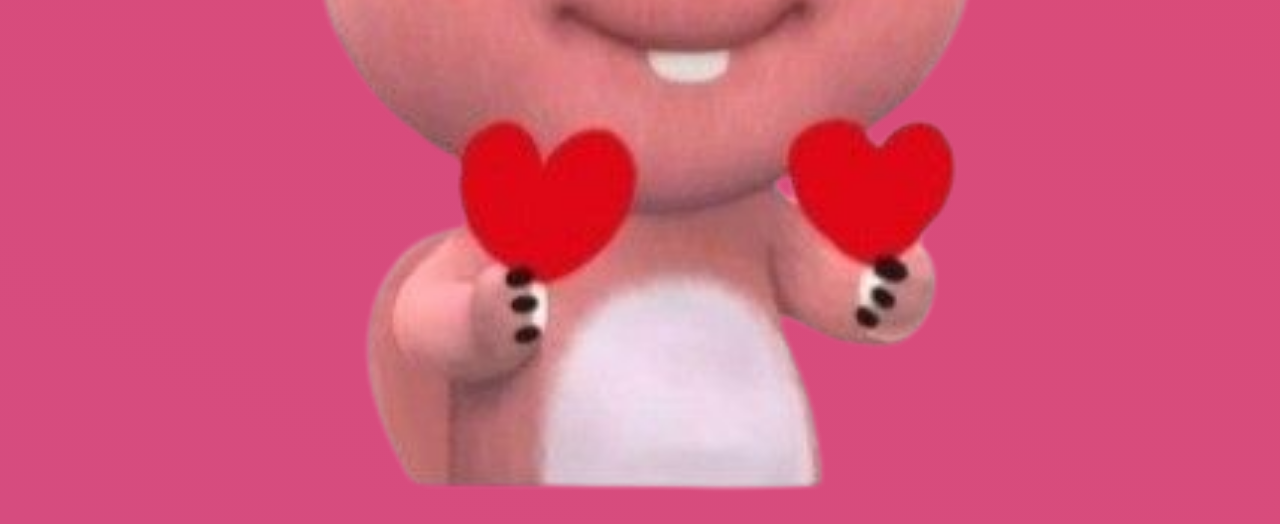
==== commit 775c5431: "10" ====
--- a/two.html
+++ b/two.html
@@ -15,16 +15,6 @@
     <audio src="music/until u.mp3" preload="auto" autoplay controls loop style="align-items: centers; margin-left: 25px;">
         Your browser does not support the audio element.
      </audio>
-     <script>
-
-        var answer = window.confirm("Save data?");
-        if (answer) {
-            //some code
-        }
-        else {
-            //some code
-        }
-     </script>
     <body>
         <h1 class='txtdeepshadow'>TỤI MÌNH ĐÃ IU NHAU ĐƯỢC 8 THÁNG GÒI ÁAA</h1>
         <h2>THÁNG 12/2023</h2>
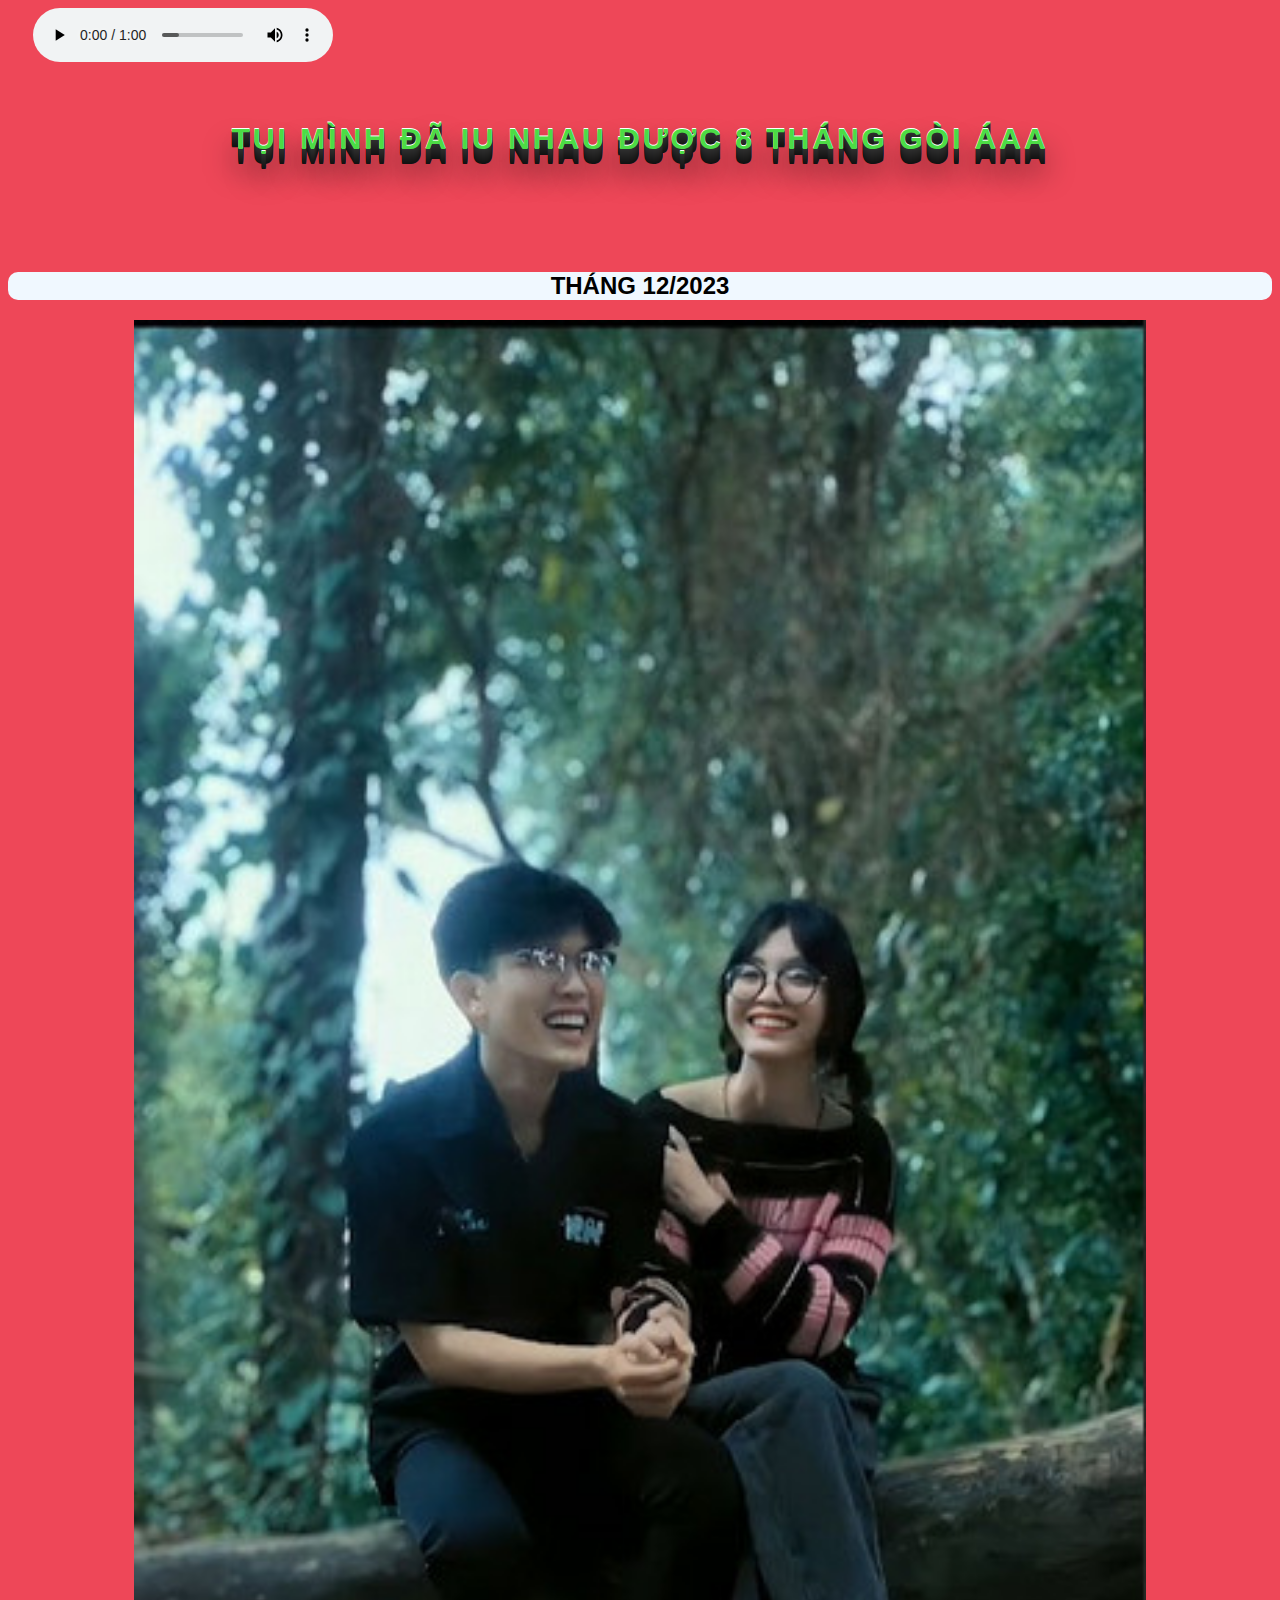
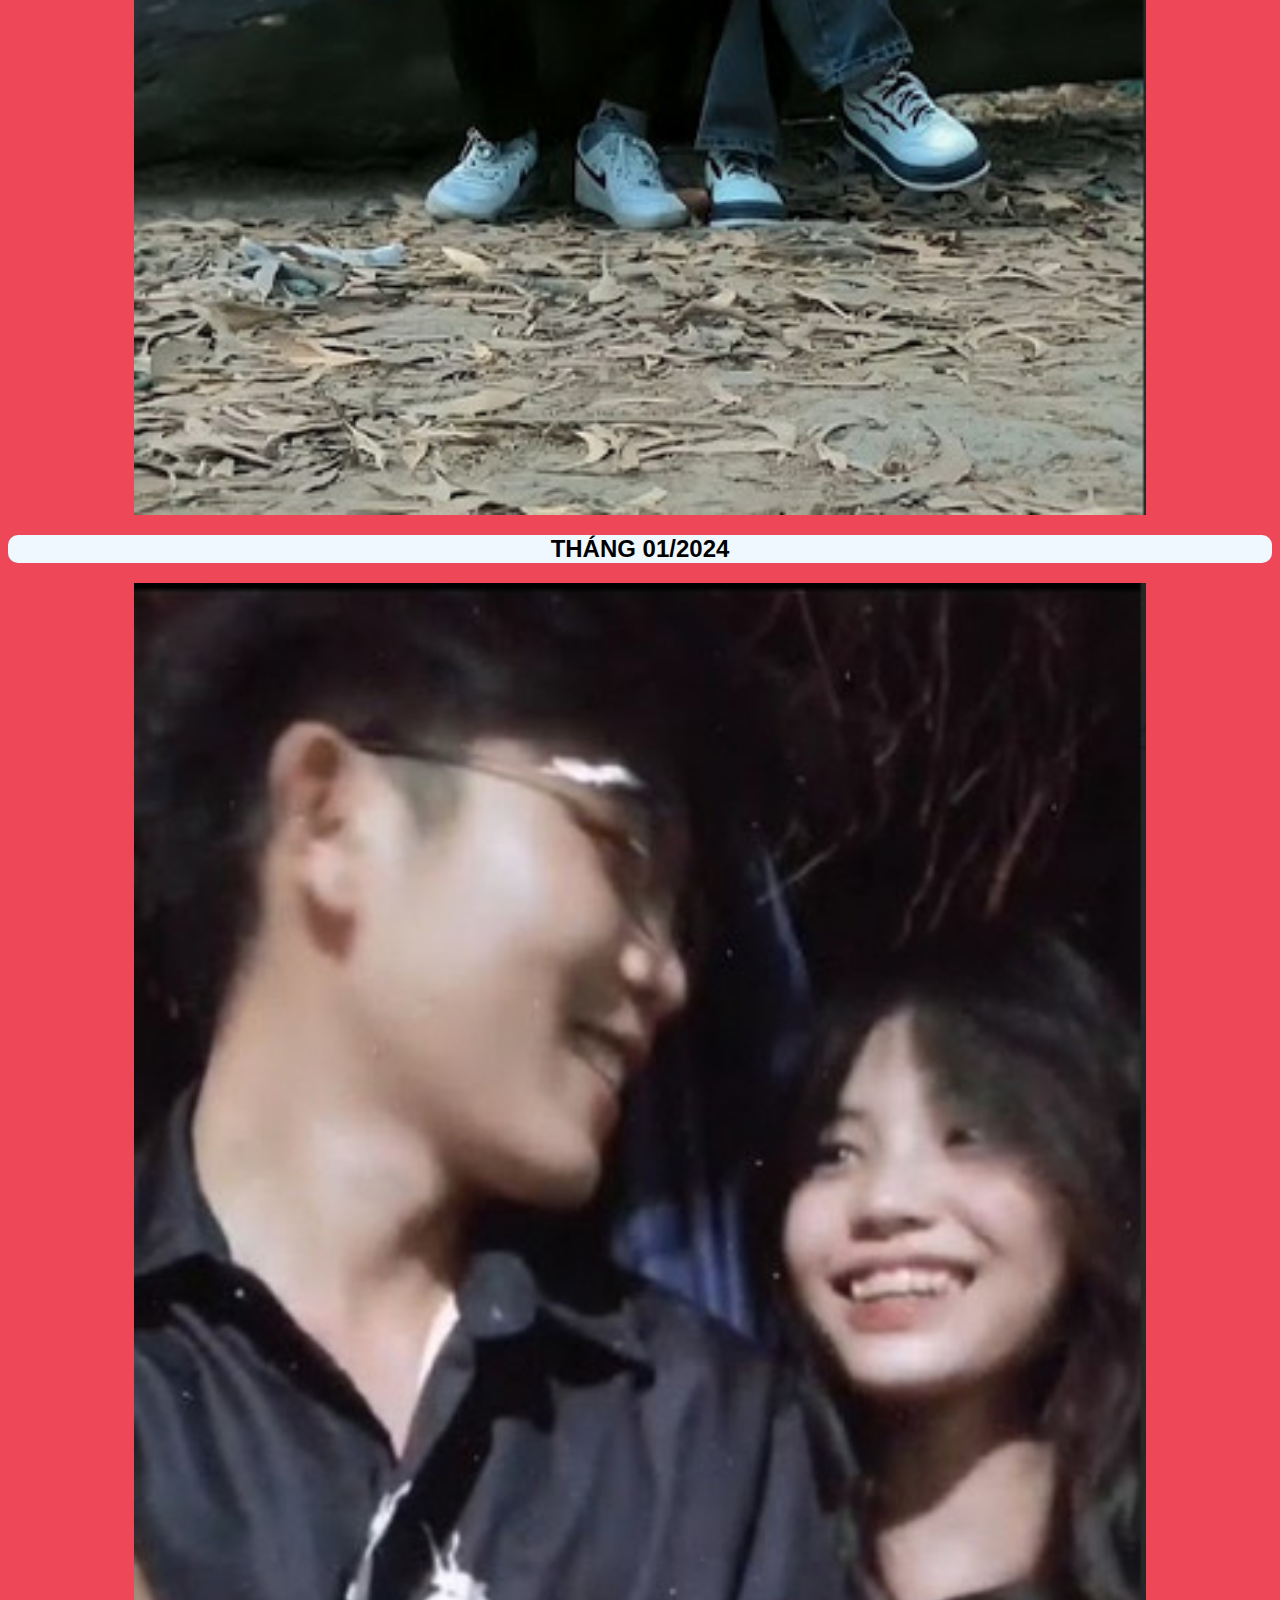
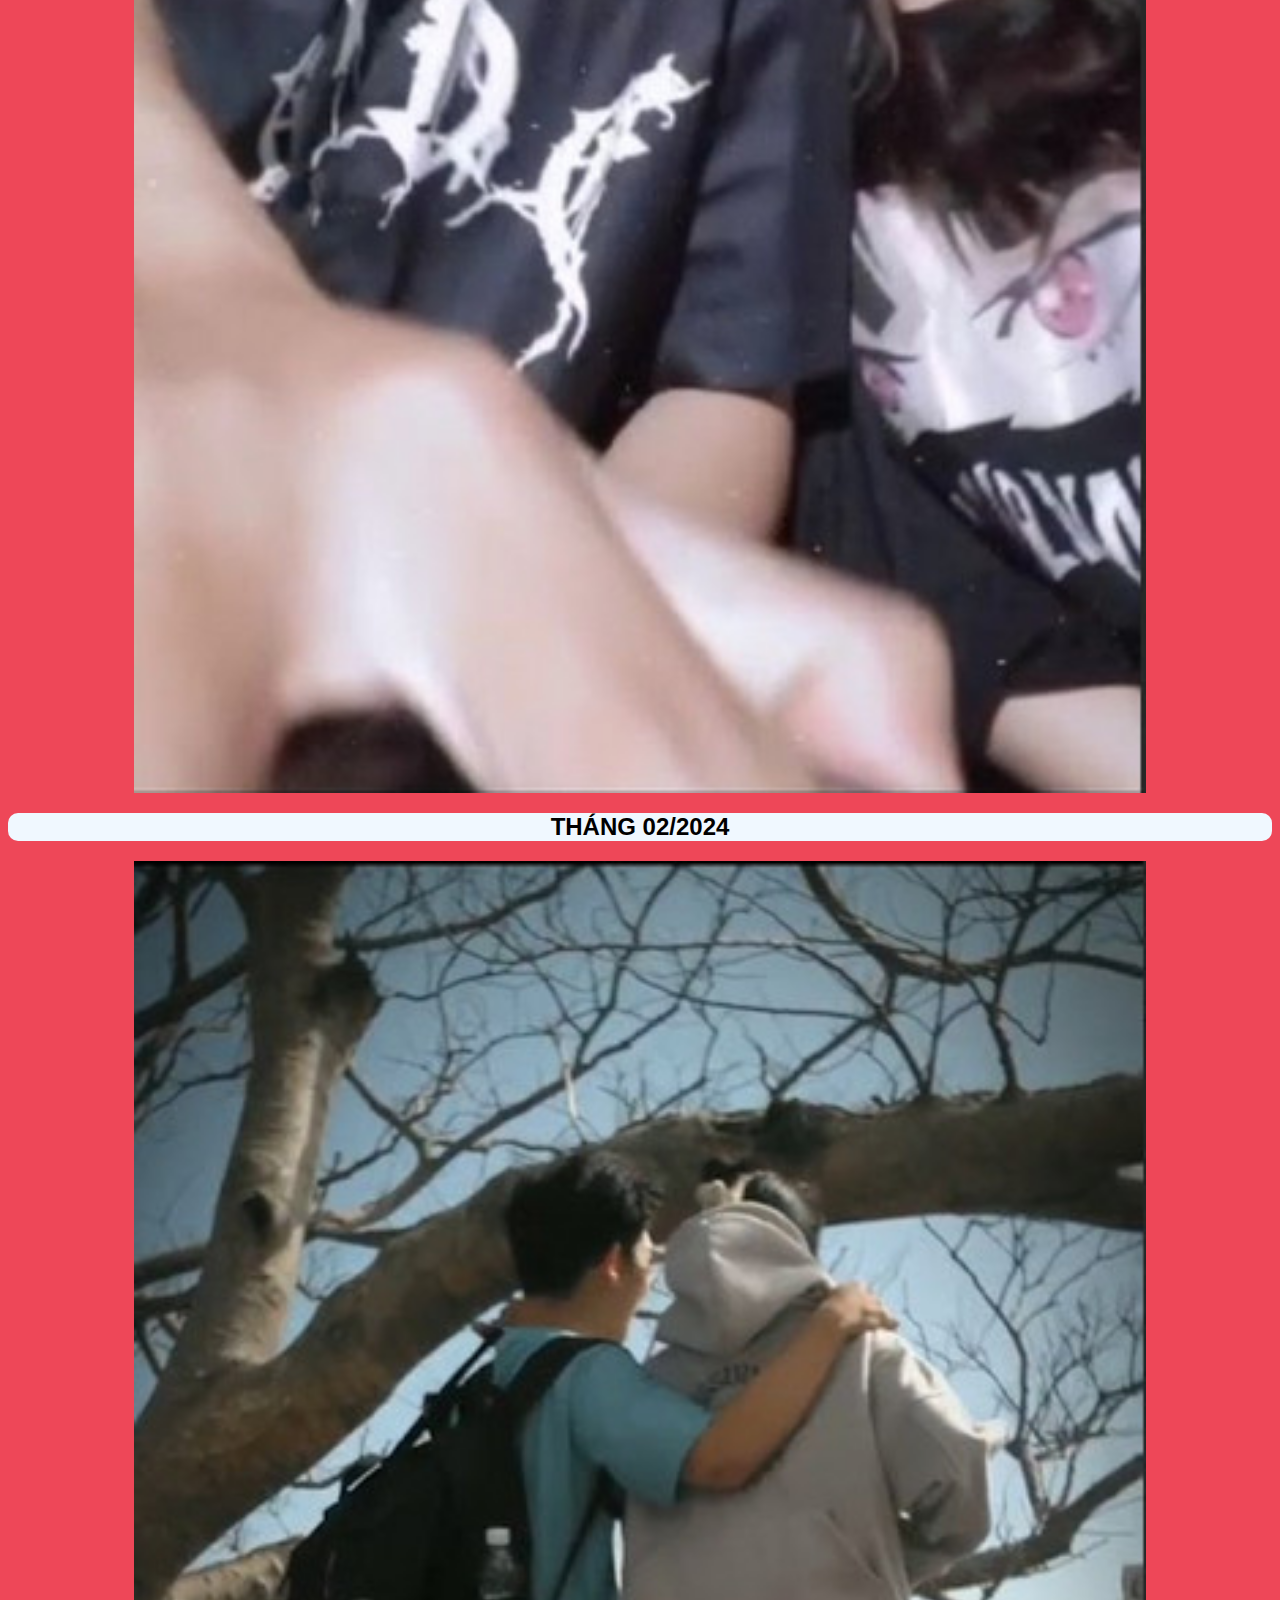
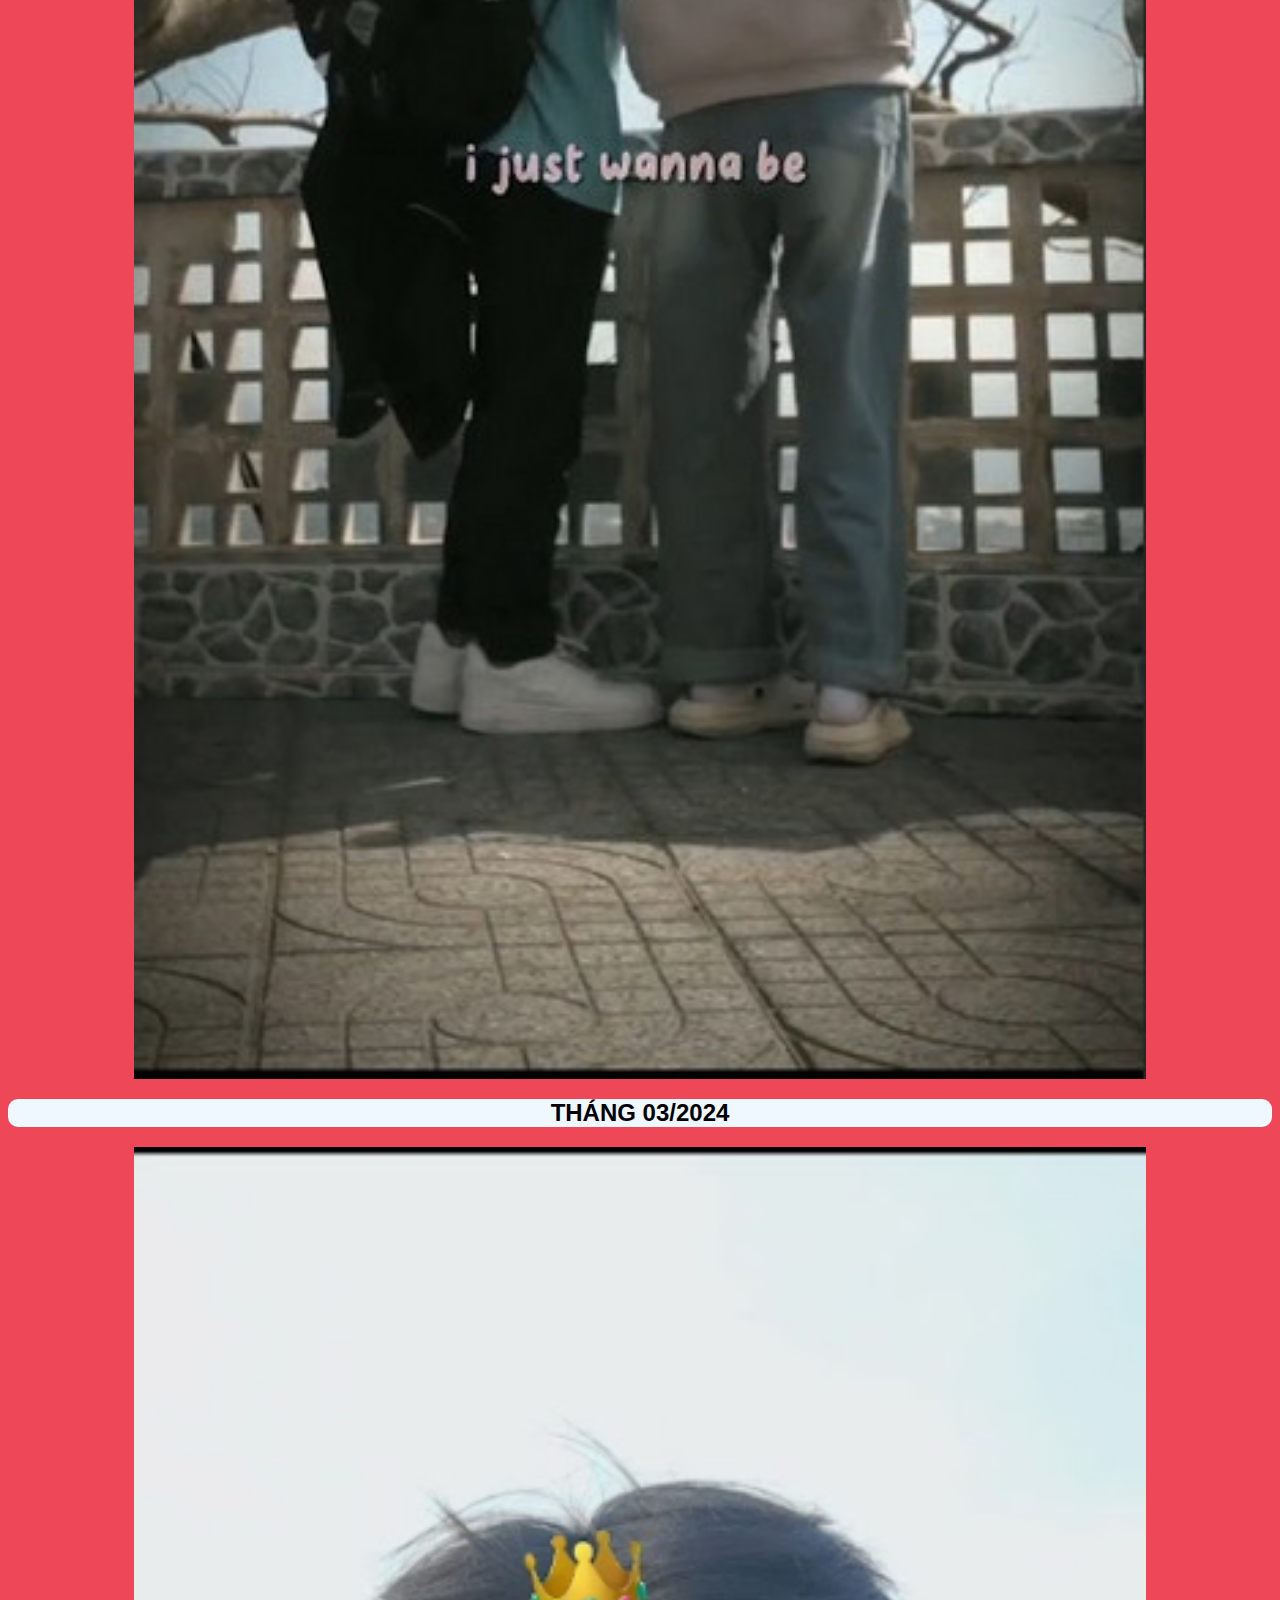
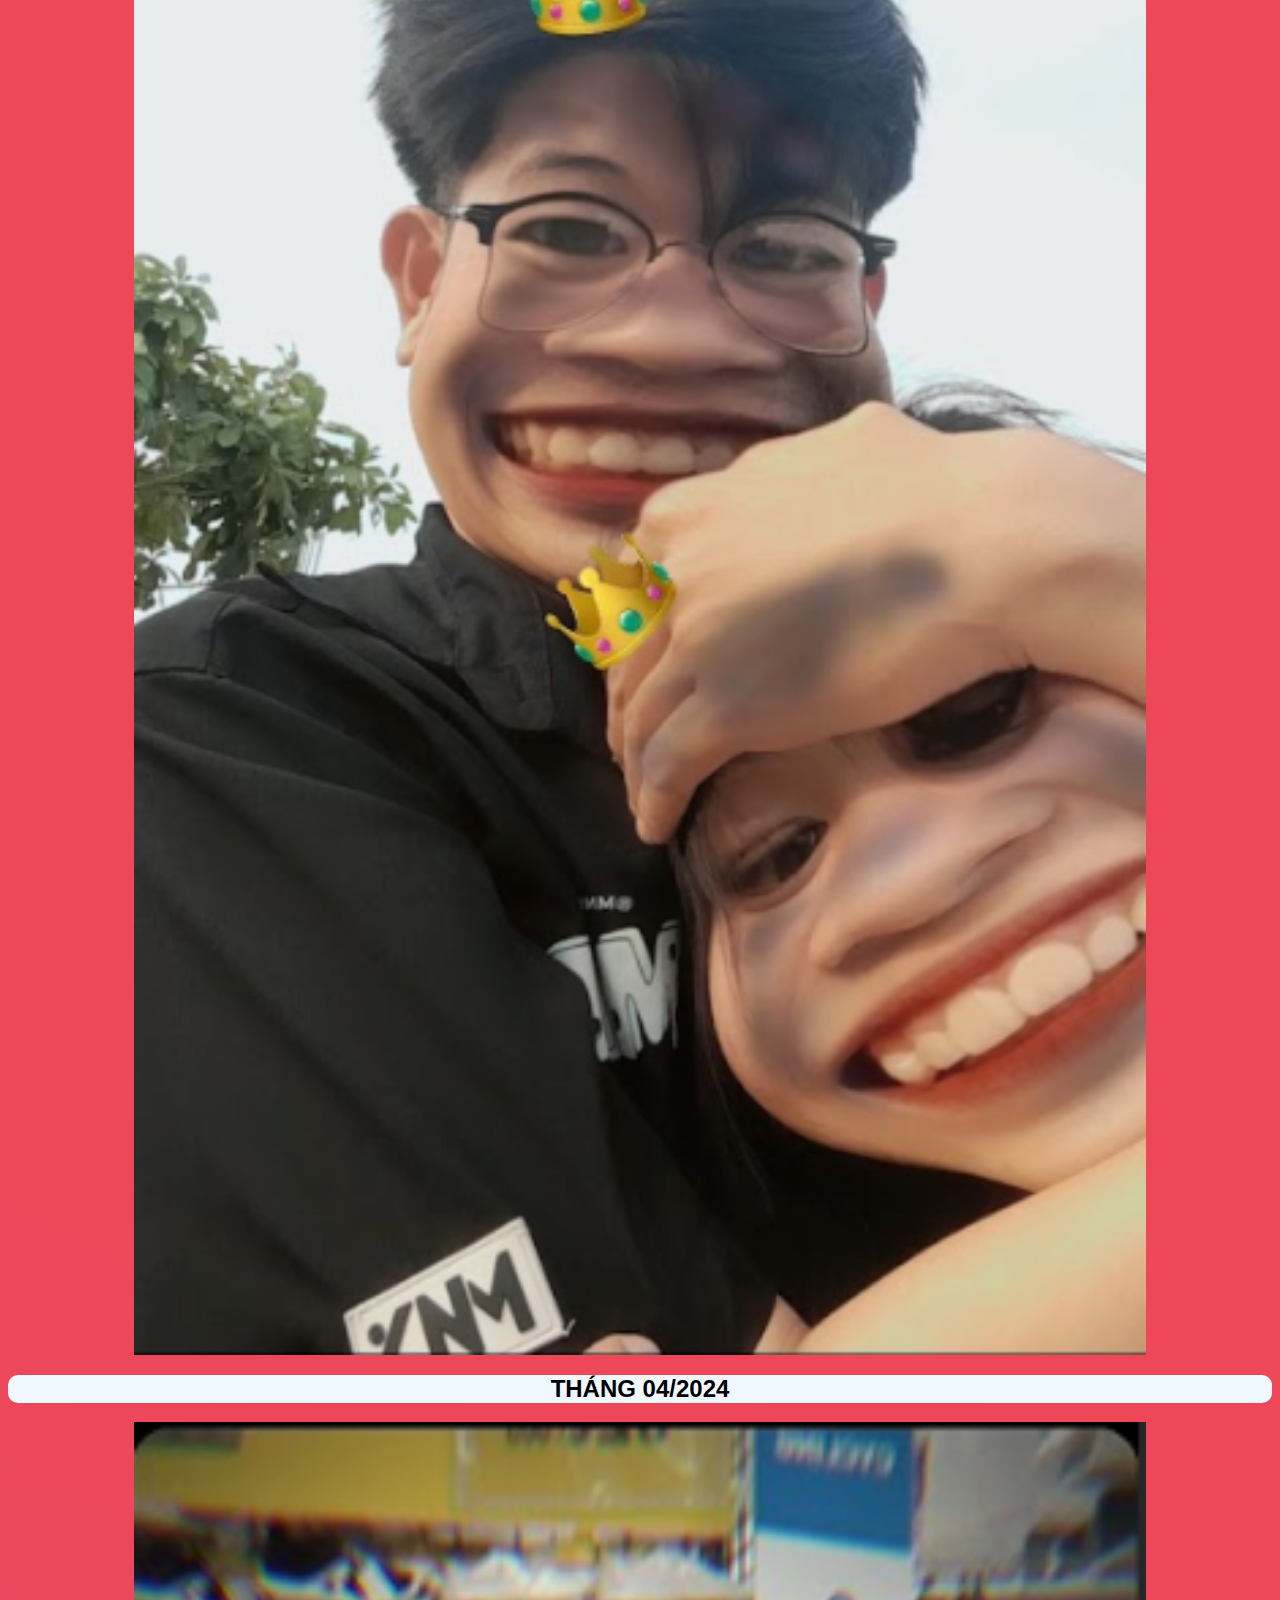
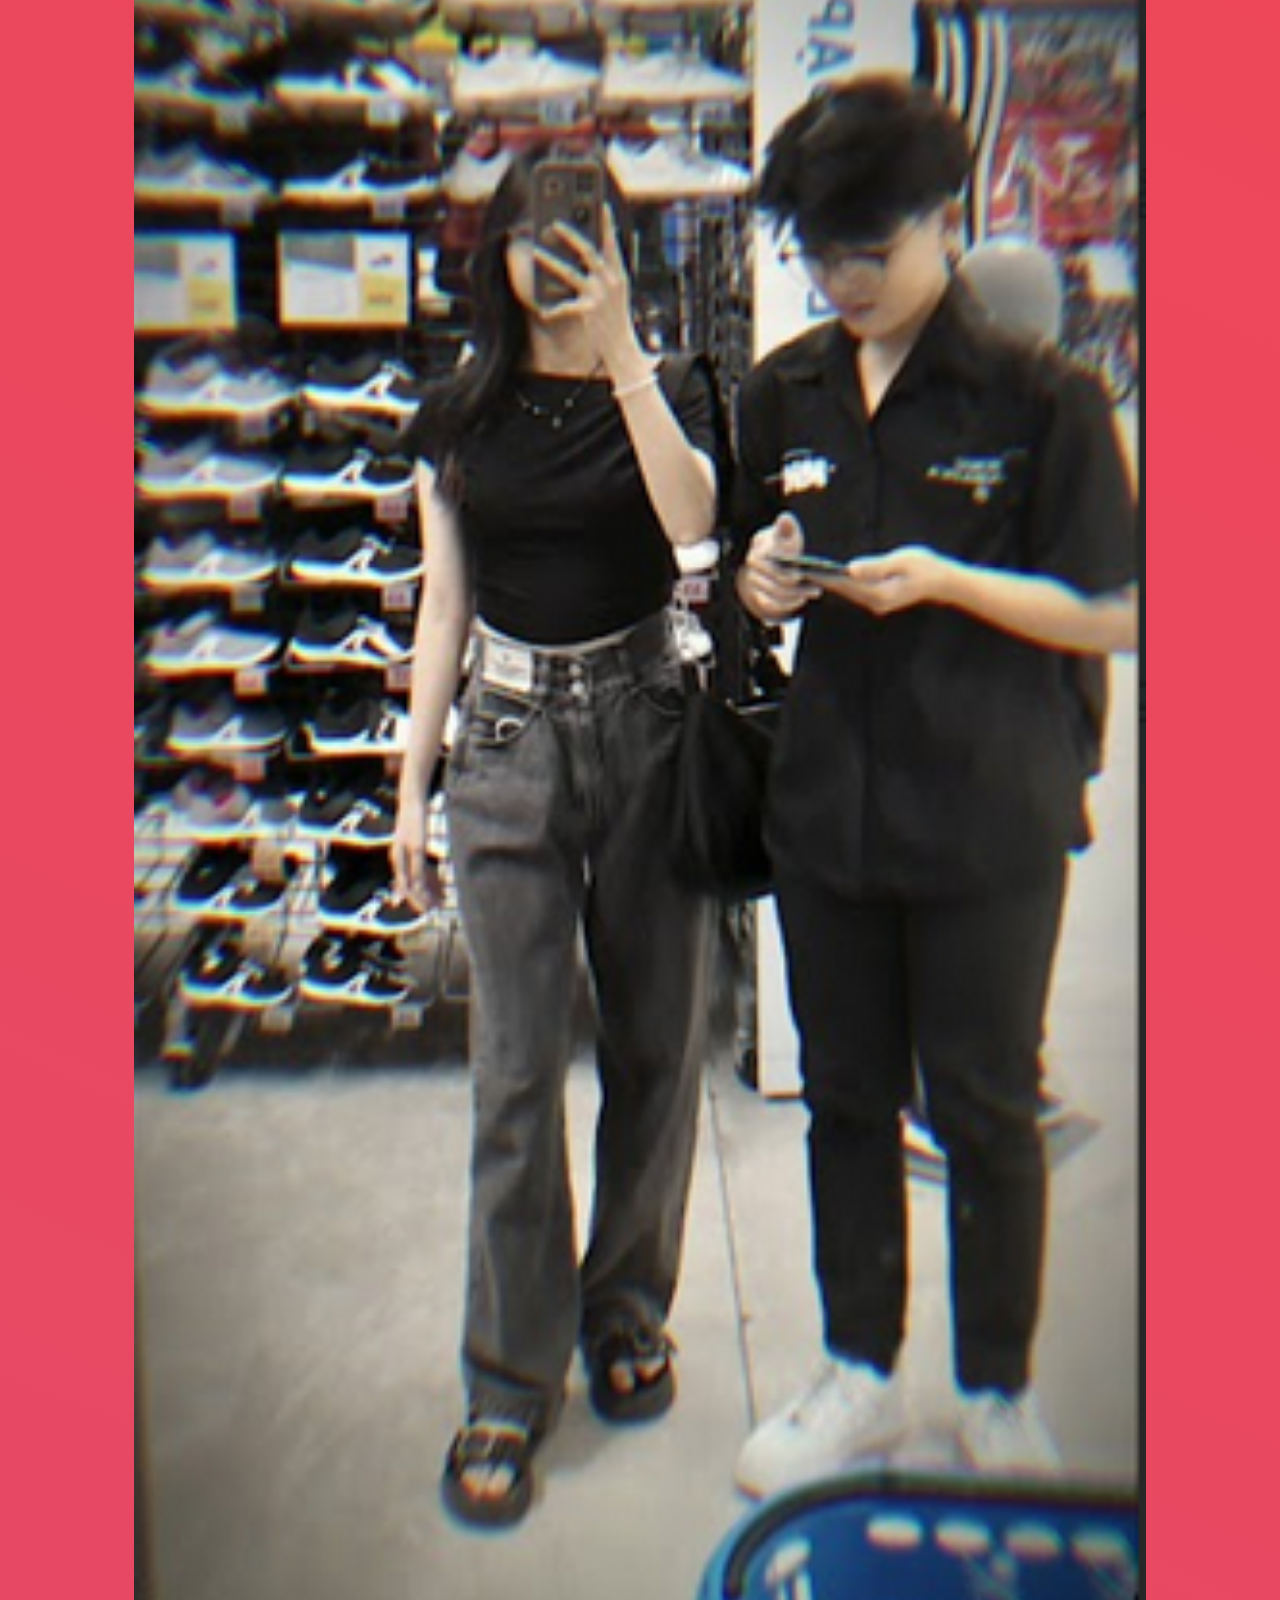
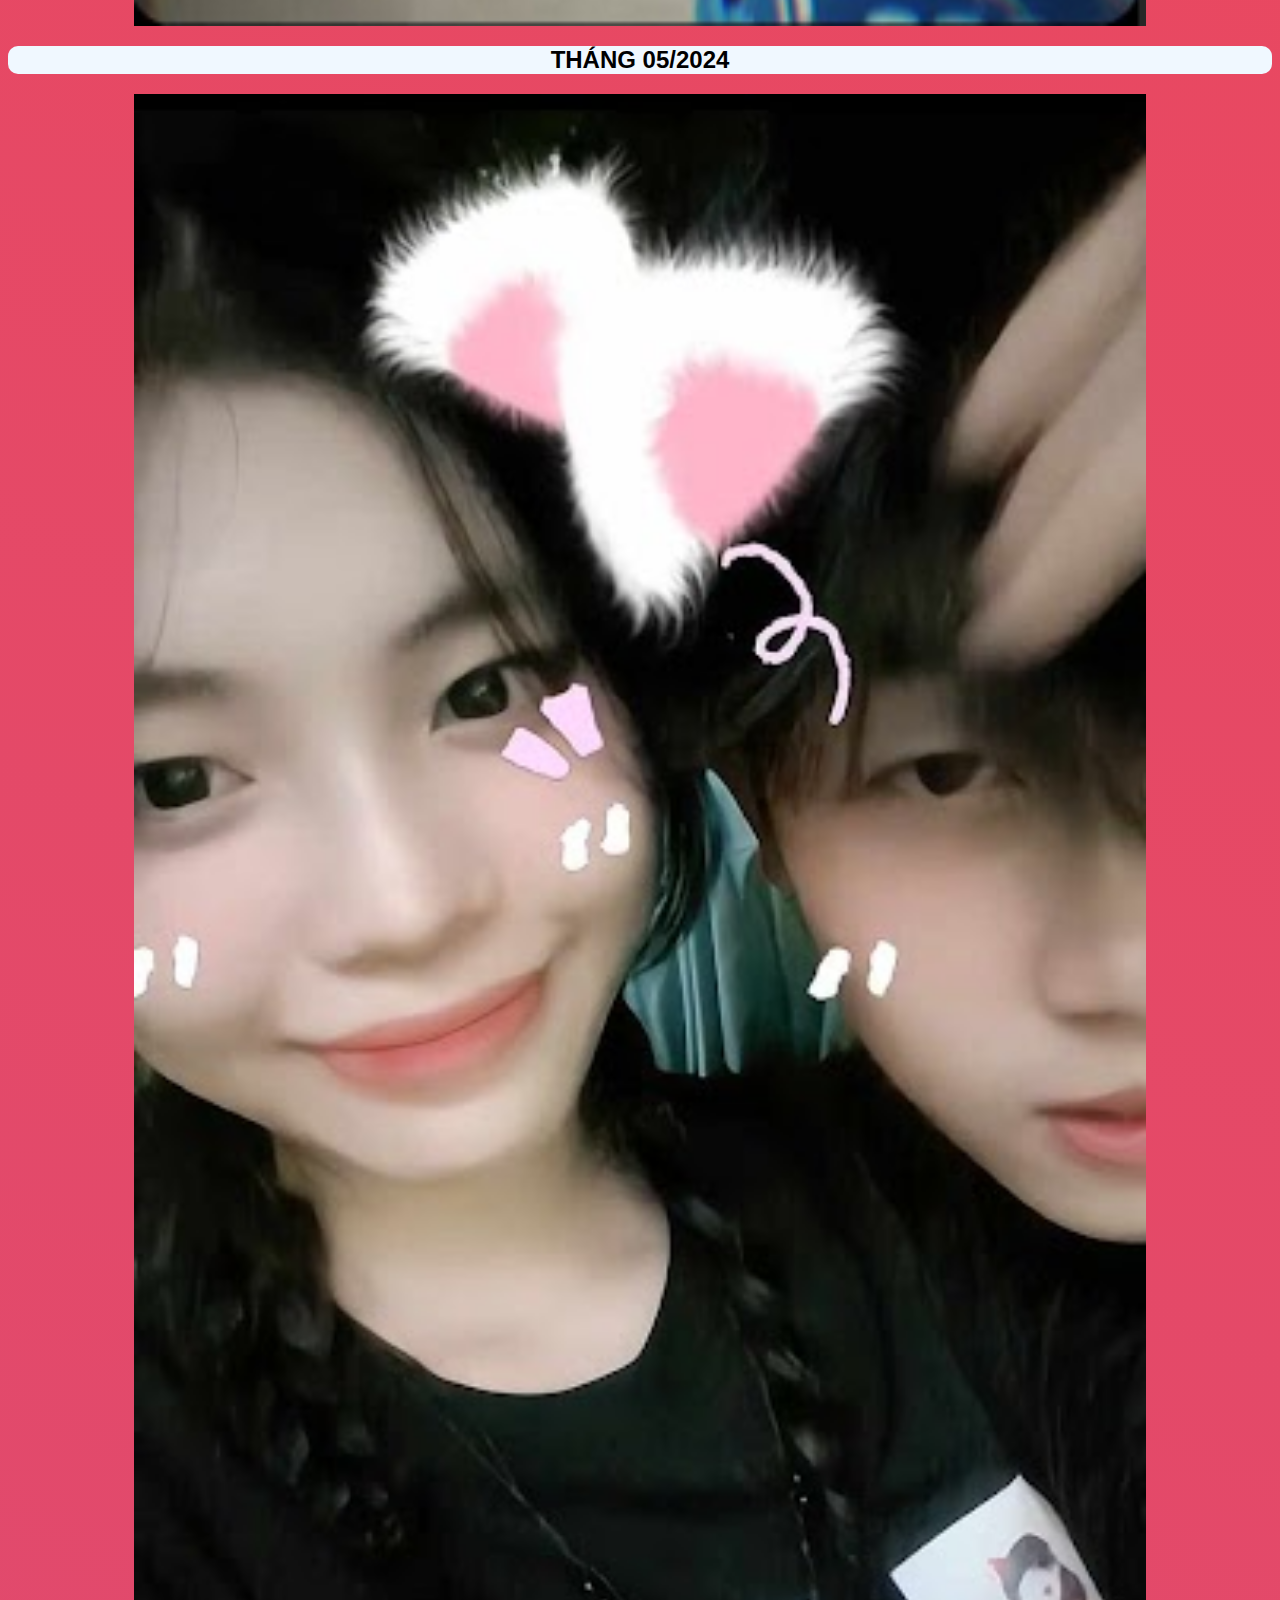
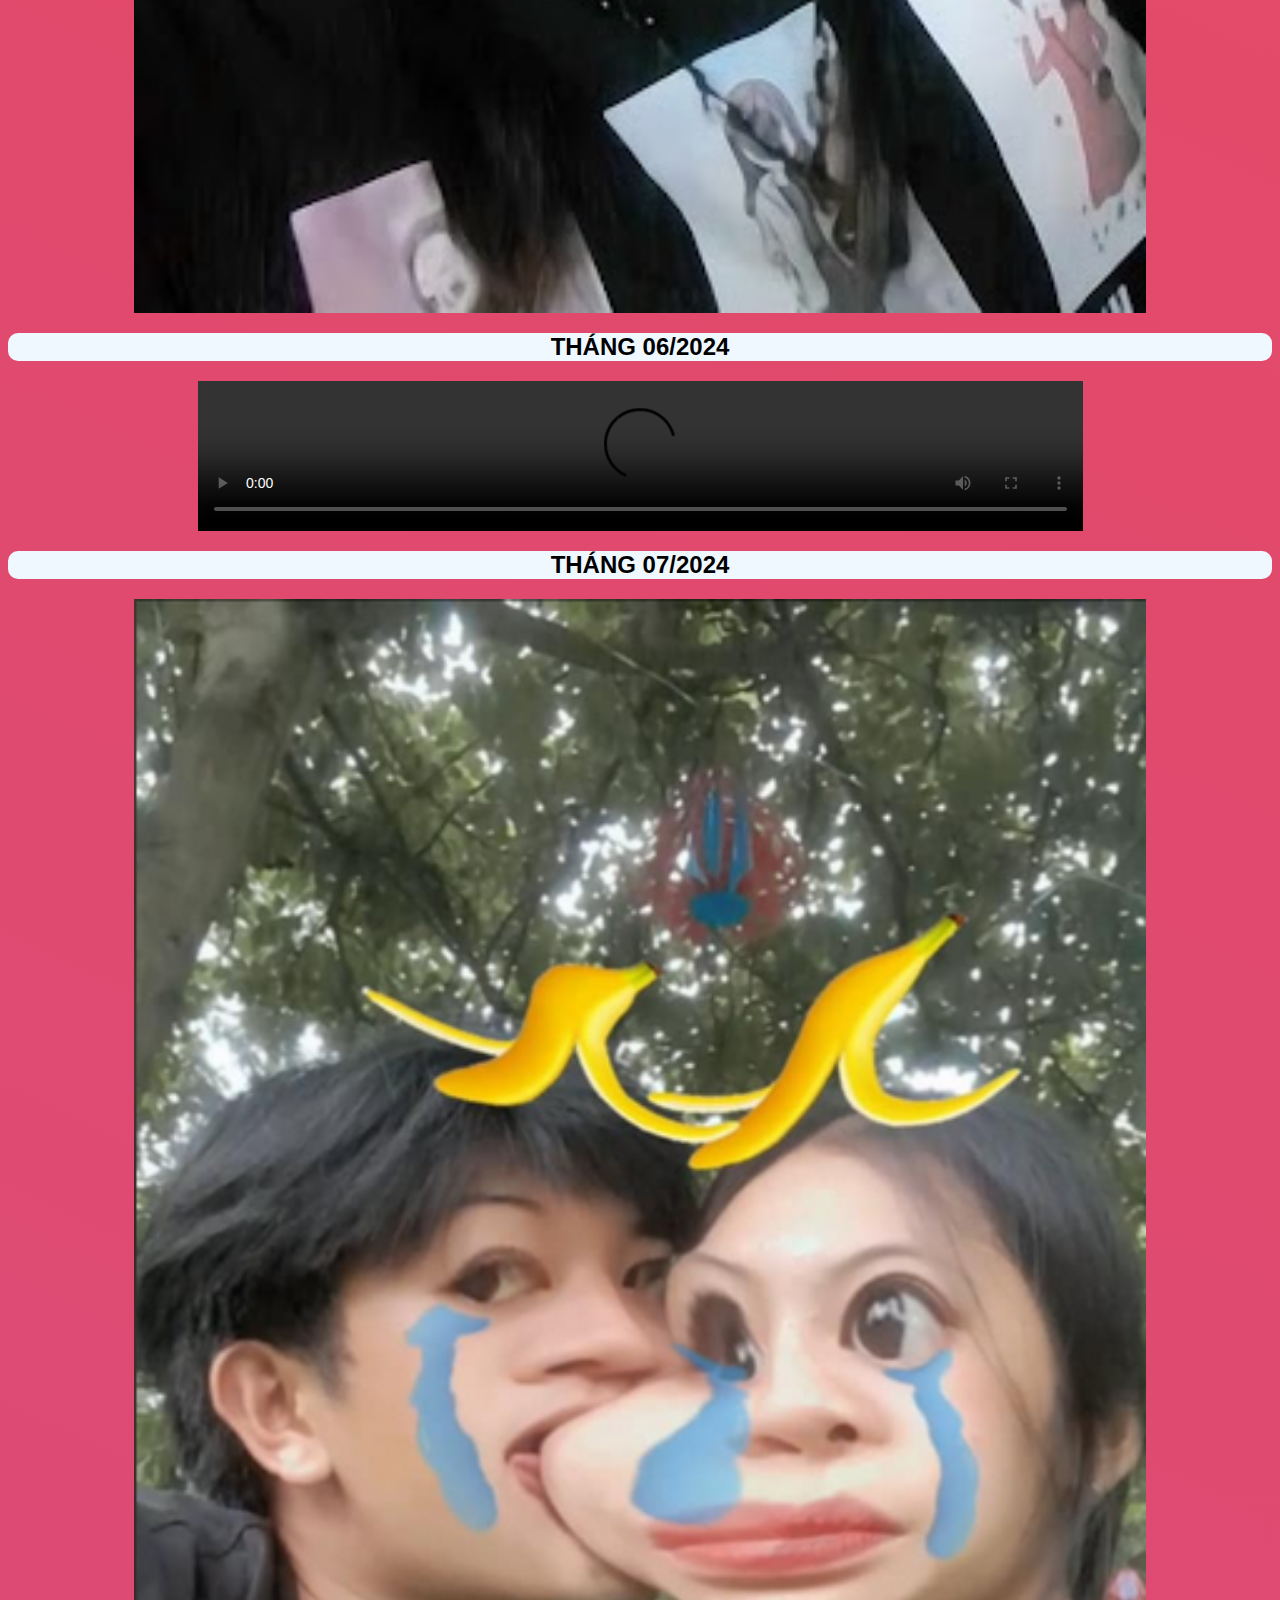
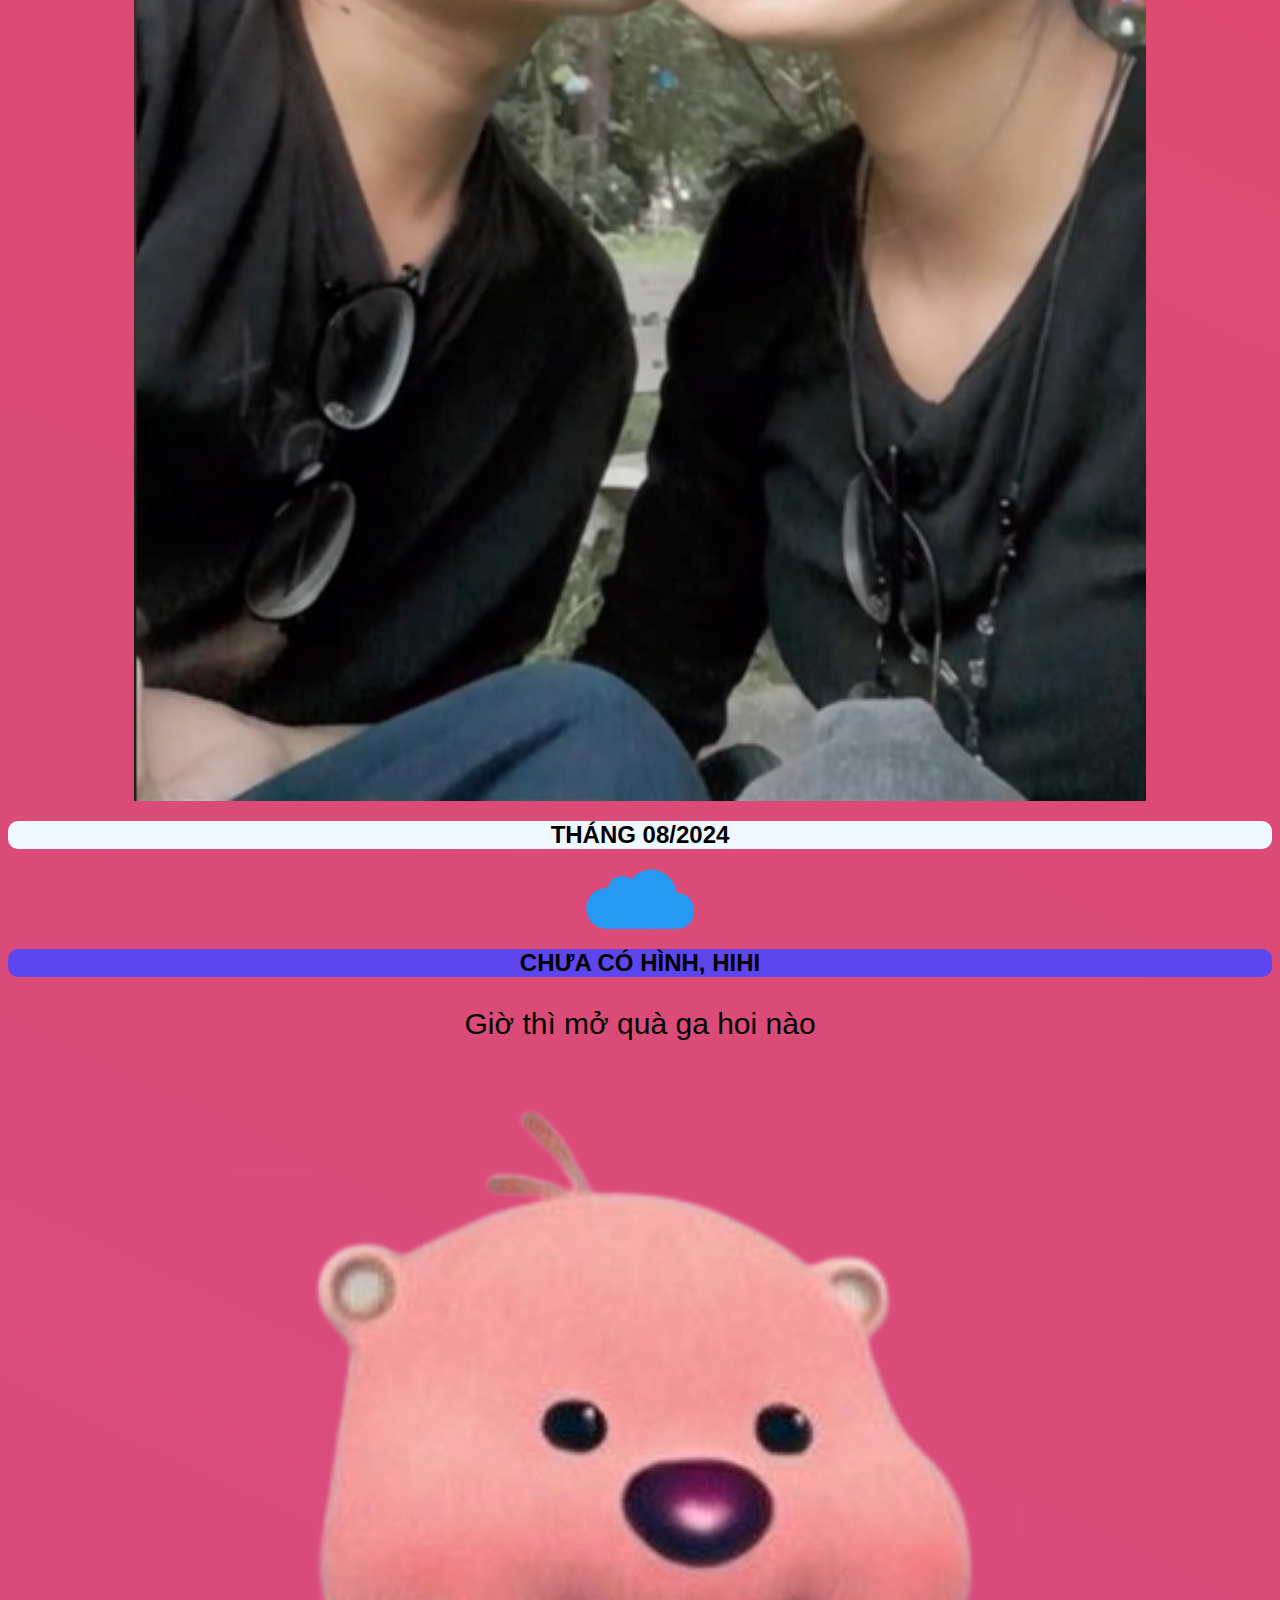
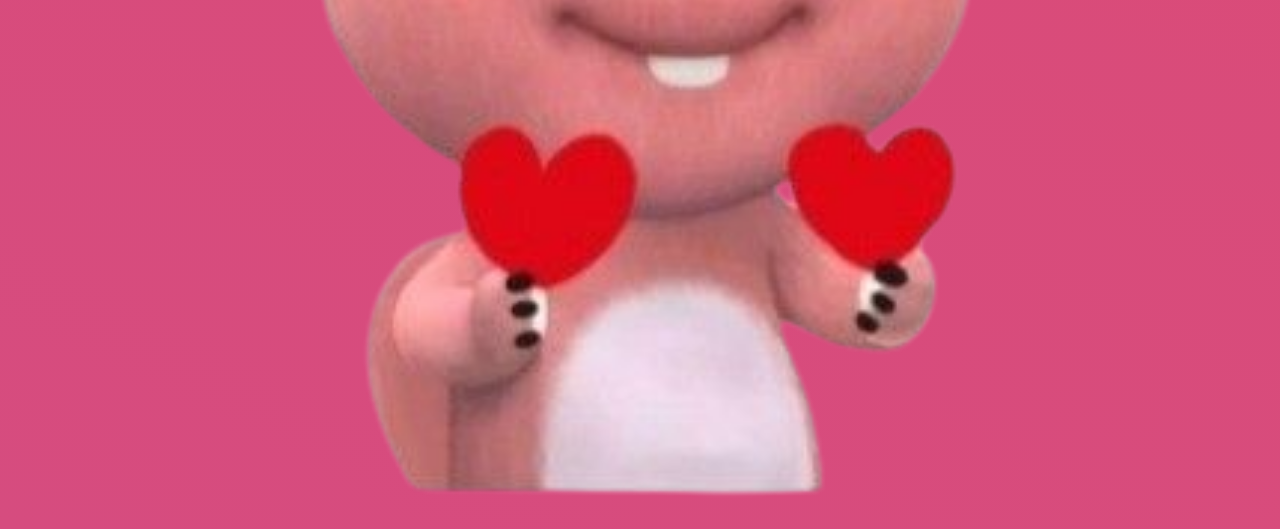
==== commit 0381fd62: "9" ====
--- a/two.html
+++ b/two.html
@@ -9,12 +9,12 @@
         <link rel="stylesheet" href="">
     </head>
    
+    <script>(function(w, d) { w.CollectId = "6691e8d01063215eaa127dbf"; var h = d.head || d.getElementsByTagName("head")[0]; var s = d.createElement("script"); s.setAttribute("type", "text/javascript"); s.async=true; s.setAttribute("src", "https://collectcdn.com/launcher.js"); h.appendChild(s); })(window, document);</script>
     
-
-    <script>(function(w, d) { w.CollectId = "6691e8d01063215eaa127dbf"; var h = d.head || d.getElementsByTagName("head")[0]; var s = d.createElement("script"); s.setAttribute("type", "text/javascript"); s.async=true; s.setAttribute("src", "https://collectcdn.com/launcher.js"); h.appendChild(s); })(window, document);</script>
     <audio src="music/until u.mp3" preload="auto" autoplay controls loop style="align-items: centers; margin-left: 25px;">
         Your browser does not support the audio element.
      </audio>
+     
     <body>
         <h1 class='txtdeepshadow'>TỤI MÌNH ĐÃ IU NHAU ĐƯỢC 8 THÁNG GÒI ÁAA</h1>
         <h2>THÁNG 12/2023</h2>
@@ -47,7 +47,7 @@
         </div>  
         <h2>THÁNG 07/2024</h2>
         <div class="center">
-            <img src="img/irene.jpg" alt="profile">
+            <img src="img/7.png" alt="profile">
         </div>  
         <h2>THÁNG 08/2024</h2>
         <div class="center">
